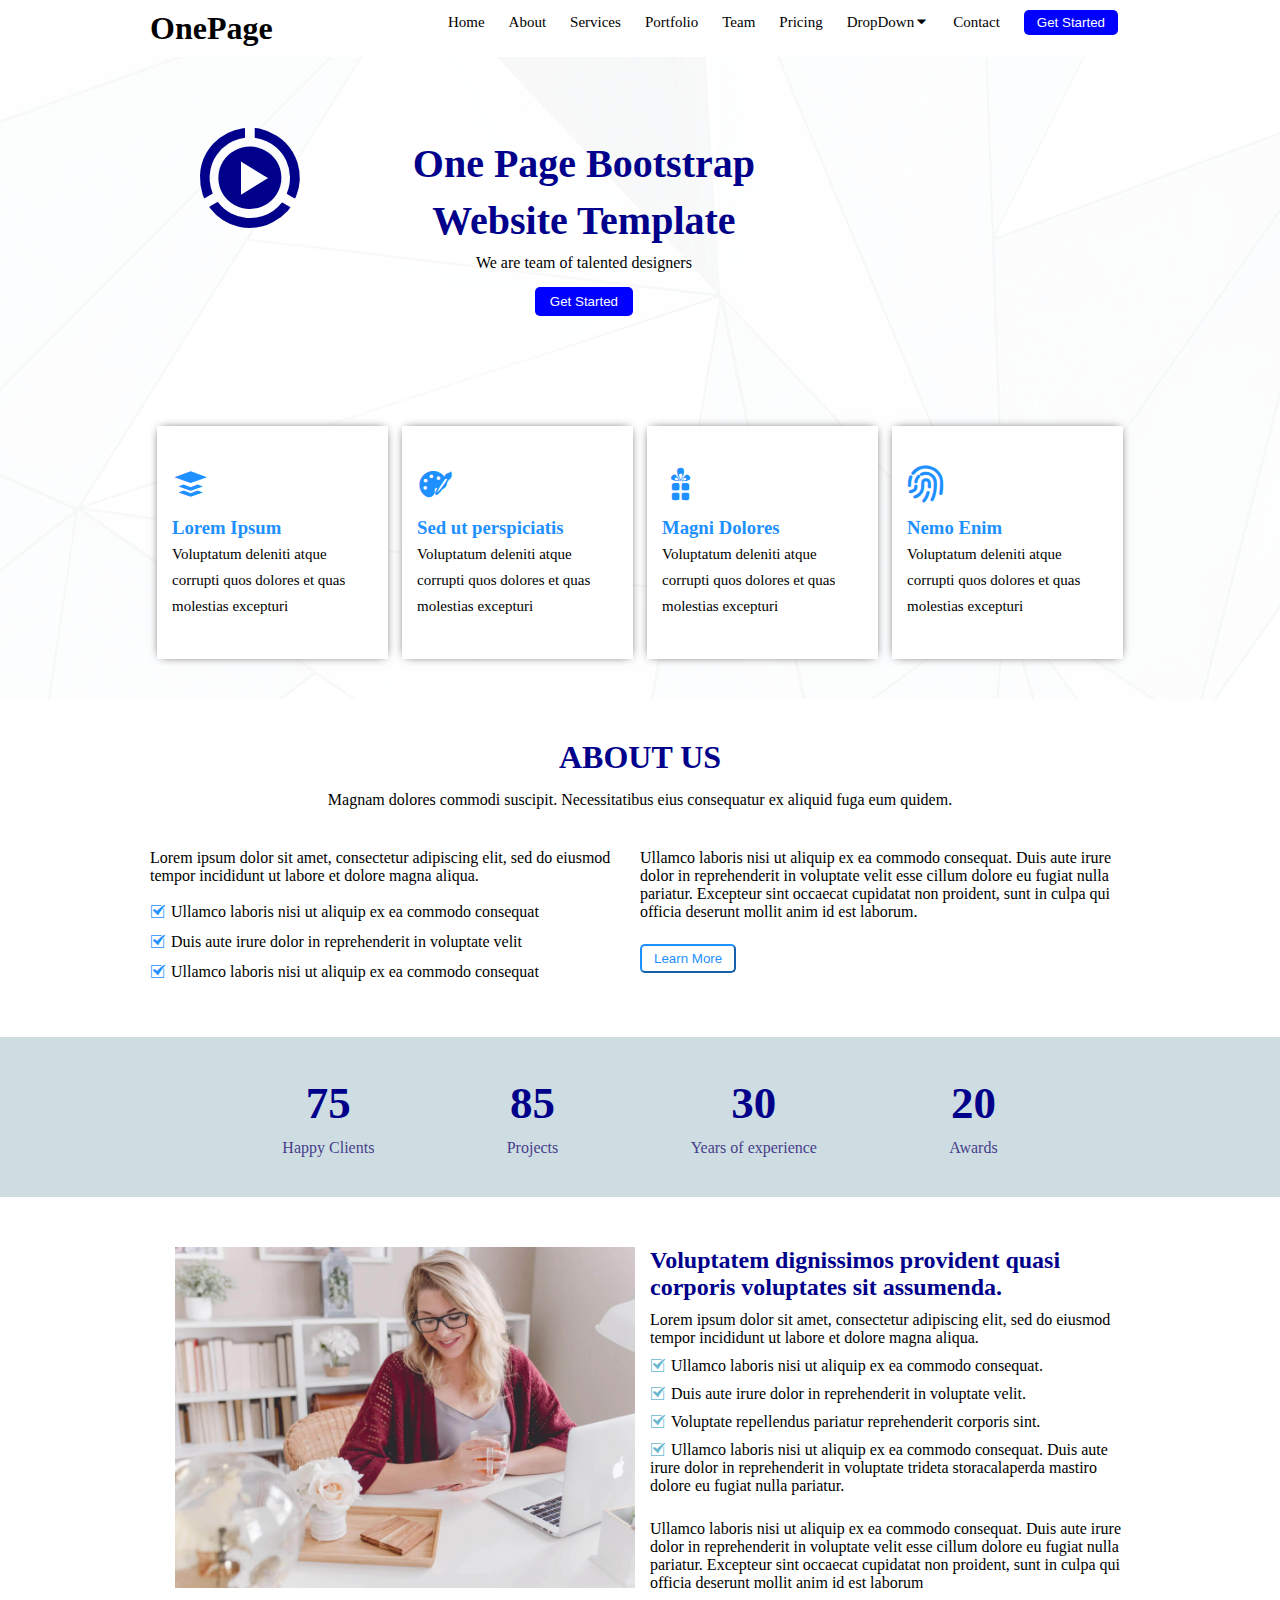
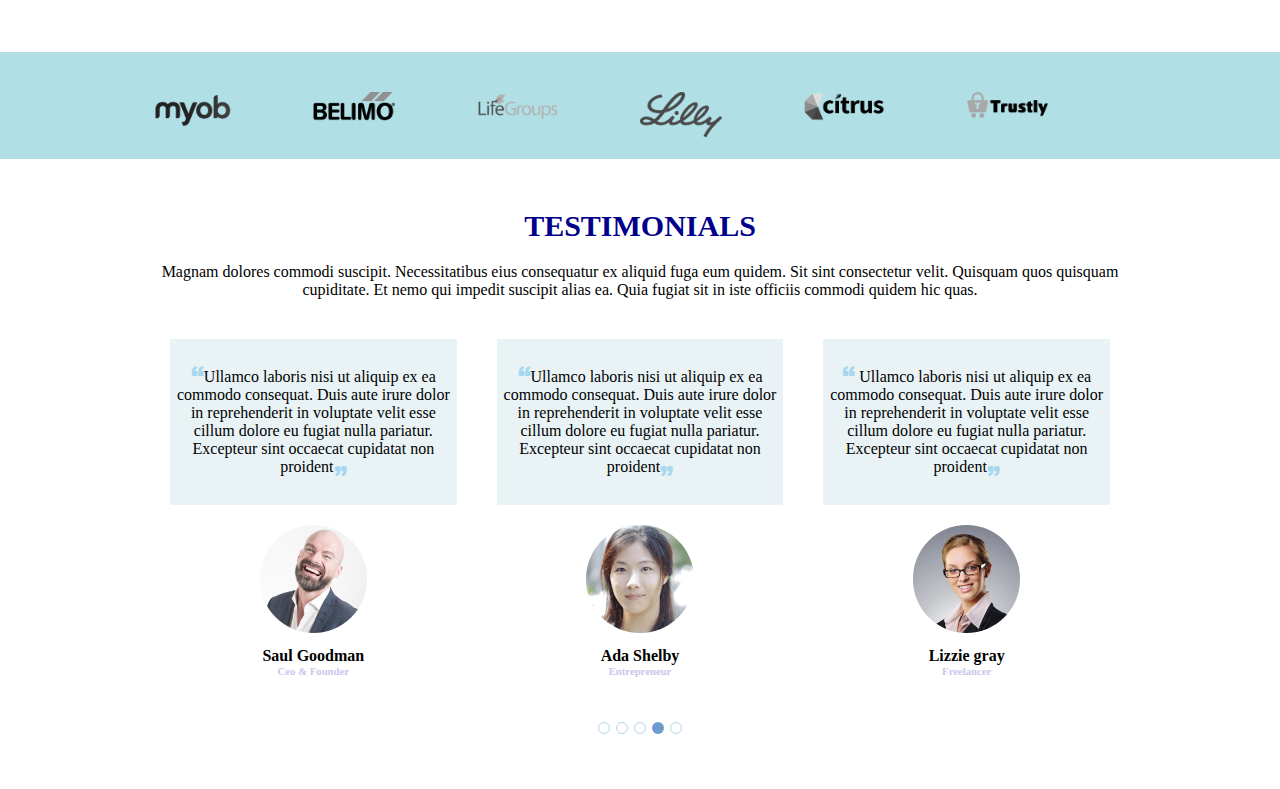
==== full-page-task/index.html @ f7ac3633 "task" ====
<!DOCTYPE html>
<html lang="en">

<head>
    <meta charset="UTF-8">
    <meta http-equiv="X-UA-Compatible" content="IE=edge">
    <meta name="viewport" content="width=device-width, initial-scale=1.0">
    <title>Document</title>
    <link rel="stylesheet" href="css/index.css">
    <link rel="stylesheet" href="icofont.min.css">
</head>

<body>
    <section class="header">
        <div class="container">
            <div class="head">
                <div class="logo">
                    <h1>OnePage</h1>
                </div>
                <div class="navi">
                    <ul>
                        <li>Home</li>
                        <li>About</li>
                        <li>Services</li>
                        <li>Portfolio</li>
                        <li>Team</li>
                        <li>Pricing</li>
                        <li>DropDown<i class="icofont-caret-down"></i></li>
                        <li>Contact</li>
                        <li><button class="btn1">Get Started</button></li>
                    </ul>
                </div>
            </div>
        </div>
    </section>
    <section class="banner">
        <div class="bnrblur"></div>
        <div class="container">
            
            <div class="bnr1">
                <div class="icon1">
                    <i class="icofont-play-alt-3"></i>
                </div>
                <div class="bcontent">
                    <h1>One Page Bootstrap</h1>
                    <h1>Website Template</h1>
                    <p>We are team of talented designers</p>
                    <button class="btn2">Get Started</button>
                </div>
            </div>
            <div class="blist">
                <div class="blist1">
                    <i class="icofont-layers"></i>
                    <h3>Lorem Ipsum</h3>
                    <p>Voluptatum deleniti atque corrupti quos dolores et quas molestias excepturi</p>
                </div>
                <div class="blist1">
                    <i class="icofont-paint"></i>
                    <h3>Sed ut perspiciatis</h3>
                    <p>Voluptatum deleniti atque corrupti quos dolores et quas molestias excepturi</p>
                </div>
                <div class="blist1">
                    <i class="icofont-gift-box"></i>
                    <h3>Magni Dolores</h3>
                    <p>Voluptatum deleniti atque corrupti quos dolores et quas molestias excepturi</p>
                </div>
                <div class="blist1">
                    <i class="icofont-finger-print"></i>
                    <h3>Nemo Enim</h3>
                    <p>Voluptatum deleniti atque corrupti quos dolores et quas molestias excepturi</p>
                </div>
            </div> 
        </div>
    </section>
    <section class="about">
        <div class="container">
            <div class="ahead">
                <h1>ABOUT US</h1>
                <p>Magnam dolores commodi suscipit. Necessitatibus eius consequatur ex aliquid fuga eum quidem.</p>
            </div>
            <div class="about-content">
                <div class="about-content1">
                    <p>Lorem ipsum dolor sit amet, consectetur adipiscing elit, sed do eiusmod tempor incididunt ut labore et dolore magna aliqua.</p>
                    <div class="apara2">
                    <p><i class="icofont-tick-boxed"></i>Ullamco laboris nisi ut aliquip ex ea commodo consequat</p>
                    <p><i class="icofont-tick-boxed"></i>Duis aute irure dolor in reprehenderit in voluptate velit</p>
                    <p><i class="icofont-tick-boxed"></i>Ullamco laboris nisi ut aliquip ex ea commodo consequat</p>
                </div>
                </div>
                <div class="about-content2">
                    <p>Ullamco laboris nisi ut aliquip ex ea commodo consequat. Duis aute irure dolor in reprehenderit in voluptate velit esse cillum dolore eu fugiat nulla pariatur. Excepteur sint occaecat cupidatat non proident, sunt in culpa qui officia deserunt mollit anim id est laborum.</p>
                    <button class="aboutbtn">Learn More</button>
                </div>
            </div>
        </div>
    </section>
    <section class="achivements">
        <div class="container">
            <div class="achiveflex">
                <div>
                    <h1>75</h1>
                    <p>Happy Clients</p>
                </div>
                <div>
                    <h1>85</h1>
                    <p>Projects</p>
                </div>
                <div>
                    <h1>30</h1>
                    <p>Years of experience</p>
                </div>
                <div>
                    <h1>20</h1>
                    <p>Awards</p>
                </div>
            </div>
        </div>
    </section>
    <section class="review">
        <div class="container">
            <div class="reviewflex">
                <div class="reviewimg">
                   <div class="reimg">
                         <img src="image/about-video.jpg" alt="">
                     </div> 
                </div>
                <div class="reviewcontent">
                    <h2> Voluptatem dignissimos provident quasi corporis voluptates sit assumenda.</h2>
                    <p>Lorem ipsum dolor sit amet, consectetur adipiscing elit, sed do eiusmod tempor incididunt ut labore et dolore magna aliqua.</p>
                    <p><i class="icofont-tick-boxed"></i>Ullamco laboris nisi ut aliquip ex ea commodo consequat.</p>
                    <p><i class="icofont-tick-boxed"></i>Duis aute irure dolor in reprehenderit in voluptate velit.</p>
                    <p><i class="icofont-tick-boxed"></i>Voluptate repellendus pariatur reprehenderit corporis sint.</p>
                    <p><i class="icofont-tick-boxed"></i>Ullamco laboris nisi ut aliquip ex ea commodo consequat. Duis aute irure dolor in reprehenderit in voluptate trideta storacalaperda mastiro dolore eu fugiat nulla pariatur.</p>
                    <p class="rp">Ullamco laboris nisi ut aliquip ex ea commodo consequat. Duis aute irure dolor in reprehenderit in voluptate velit esse cillum dolore eu fugiat nulla pariatur. Excepteur sint occaecat cupidatat non proident, sunt in culpa qui officia deserunt mollit anim id est laborum</p>
                </div>
            </div>
        </div>
    </section>
    <section class="brand">
        <div class="container">
            <div class="brandflex">
                <div class="clint1"> 
                    <img src="../full-page-task/clients/client-1.png" alt="">
                </div>
                <div class="clint1"> 
                    <img src="../full-page-task/clients/client-2.png" alt="">
                </div>
                <div class="clint1"> 
                    <img src="../full-page-task/clients/client-3.png" alt="">
                </div>
                <div class="clint1"> 
                    <img src="../full-page-task/clients/client-4.png" alt="">
                </div>
                <div class="clint1"> 
                    <img src="../full-page-task/clients/client-5.png" alt="">
                </div>
                <div class="clint1"> 
                    <img src="../full-page-task/clients/client-6.png" alt="">
                </div>
            </div>
        </div>
    </section>
    <section class="testimonials">
        <div class="container">
            <div class="testhead">
                <h1>TESTIMONIALS</h1>
                <p>Magnam dolores commodi suscipit. Necessitatibus eius consequatur ex aliquid fuga eum quidem. Sit sint consectetur velit. Quisquam quos quisquam cupiditate. Et nemo qui impedit suscipit alias ea. Quia fugiat sit in iste officiis commodi quidem hic quas.</p>
            </div>
            <div class="testflex">
                <div class="tlist1">
                    <p> <sup> <i class="icofont-quote-left"></i></sup>Ullamco laboris nisi ut aliquip ex ea commodo consequat. Duis aute irure dolor in reprehenderit in voluptate velit esse cillum dolore eu fugiat nulla pariatur. Excepteur sint occaecat cupidatat non proident<sub><i class="icofont-quote-right"></i></sub></p>
                    <img src="../full-page-task/testimonals/testimonials-1.jpg" alt="">
                    <h4>Saul Goodman</h4>
                    <h6>Ceo & Founder</h6>
                </div>
                <div class="tlist1">
                    <p><sup><i class="icofont-quote-left"></i></sup>Ullamco laboris nisi ut aliquip ex ea commodo consequat. Duis aute irure dolor in reprehenderit in voluptate velit esse cillum dolore eu fugiat nulla pariatur. Excepteur sint occaecat cupidatat non proident<sub><i class="icofont-quote-right"></i></sub></p>
                    <img src="../full-page-task/testimonals/testimonials-2.jpg" alt="">
                    <h4>Ada Shelby</h4>
                    <h6>Entrepreneur</h6>
                    <div class="cflex">
                        <div class="circle"></div>
                        <div class="circle"></div>
                        <div class="circle"></div>
                        <div class="circle1"></div>
                        <div class="circle"></div>
                    </div>
                </div>
                <div class="tlist1">
                    <p><sup><i class="icofont-quote-left"></i></sup> Ullamco laboris nisi ut aliquip ex ea commodo consequat. Duis aute irure dolor in reprehenderit in voluptate velit esse cillum dolore eu fugiat nulla pariatur. Excepteur sint occaecat cupidatat non proident<sub><i class="icofont-quote-right"></i></sub></p>
                    <img src="../full-page-task/testimonals/testimonials-3.jpg" alt="">
                    <h4>Lizzie gray</h4>
                    <h6>Freelancer</h6>
                </div>

            </div>
        </div>
    </section>
</body>

</html>
---- full-page-task/css/index.css ----
* {
    margin: 0px;
    padding: 0px;
    box-sizing: border-box;
}

.container {
    width: auto;
    height: auto;
    margin-left: 150px;
    margin-right: 150px;
}

.head {
    display: flex;
    justify-content: space-between;
}

.logo {
    padding: 10px 0px;
}

.navi ul {
    display: flex;
    display: flex;
    list-style: none;
    align-items: center;
    font-size: 15px;
}

.navi ul li {
    padding: 10px 12px 10px 12px;
}

.btn1 {
    background-color: blue;
    color: #fff;
    border: 0;
    border-radius: 5px;
    padding: 5px 13px 5px 13px;
}

.banner {
    background-image: url(../image/hero-bg.jpg);
    position: relative;
    z-index: 1;
}
.bnrblur{
    position: absolute;
    width: 100%;
    height: 642px;
    background-color: #fff;
    content: "";
    z-index: -1;
    opacity: 0.8;
}

.bnr1 {
    display: flex;
    
    justify-content: space-between;
}

.icon1 {
    font-size: 100px;
    color: darkblue;
    padding: 65px 0px 0px 50px;
}

.blist {
    display: flex;
    justify-content: space-evenly;
}

.bcontent {
    text-align: center;
    
    margin: 83px 375px 35px 0px;
}

.bcontent h1 {
    font-size: 40px;
    color: darkblue;
    margin-bottom: 10px;
}

.btn2 {
    background-color: blue;
    color: #fff;
    border: 0;
    border-radius: 5px;
    padding: 7px 15px 7px 15px;
    margin-top: 15px;
}
.blist1{
    background-color:#fff;
    background-color: #fff;
    padding: 40px 35px 40px 15px;
    margin: 75px 7px 40px 7px;
    line-height: 26px;
    box-shadow: 0px 0px 10px -4px;
}

.blist1 i{
    font-size: 37px;
    color: dodgerblue;
}
.blist1 h3{
    margin-top: 10px;
    color: dodgerblue;
}
.blist1 p{
    font-size: 15px;
}
.ahead{
    text-align: center;
}
.ahead h1{
    color: darkblue;
    margin: 40px 0px 15px 0px;
}
.about-content{
    margin: 40px 0px 50px 0px;
    display: flex;
    justify-content: space-between;
}
.about-content1{
    width: 50%;
}
.about-content1 i{
    color: dodgerblue;
    padding-right: 5px;
}
.apara2{
    line-height: 30px;
    margin-top: 12px;
}
.about-content2{
    width: 50%;
}
.aboutbtn{
    border-radius: 5px;
    background: #fff;
    border-color: dodgerblue;
    padding: 5px 12px;
    margin-top: 23px;
    color: dodgerblue;
}
.achivements{
    background-color: rgb(205, 221, 226);
    padding: 40px 0px;
    text-align: center;
}
.achivements h1{
    font-size: 45px;
    margin-bottom: 10px;
    color: darkblue;
}
.achivements p{
    color: darkslateblue;
}
.achiveflex{
    display: flex;
    justify-content: space-evenly;
}
.review{
    width: 100%;
    height: 100%;
    box-sizing: border-box;
}
.reviewflex{
    width: 100%;
    height: auto;
    display: flex;
    margin-top: 50px;
    margin-bottom: 50px;
    box-sizing: border-box;
    justify-content: space-between;
}
.reviewimg{
    width: 50%;
    height: auto;
    padding: 0px 5px 0px 25px;
    box-sizing: border-box;
}

.reimg img{
    width: 100%;
    height: auto;
}
.reviewcontent{
    width: 50%;
    padding-left: 10px;
}
.reviewcontent h2{
    margin-bottom: 10px;
    color: darkblue;
}
.reviewcontent p{
    margin-bottom: 10px;
}
.reviewcontent i{
    padding-right: 5px;
    color: rgb(107, 183, 208);
}
.rp{
margin-top: 25px; 
}
.brand{
    background-color: powderblue;
    padding: 40px 0px 18px 0px;
}
.brandflex{
    display: flex;
    justify-content: space-between;
}
.clint1 img{
    width: 50%;
    height: auto;
    filter:grayscale(1);
}
.testhead {
    text-align: center;
}
.testhead h1{
    color: darkblue;
    margin: 50px 0px 20px 0px;
    font-size: 30px;
}
.testflex{
    display: flex;
    justify-content: space-between;
}
.tlist1{
    width: 33%;
    margin: 10px;
    text-align: center;
}
.tlist1 p{
    background-color: rgb(233, 243, 246);
    padding: 25px 5px;
    margin: 30px 10px 10px 10px;
}
.tlist1 img{
    width: 35%;
    border-radius: 50%;
    margin: 10px 85px;
}
.tlist1 i{
    color: rgb(166, 215, 239);
}
.tlist1 h6{
    color: rgb(200, 200, 236);
}
.cflex{
    display: flex;
    justify-content: center;
}
.circle{
    width: 12px;
    height: 12px;
    border-radius: 50%;
    border: solid 1px lightblue;
    margin: 45px 3px;
}
.circle1{
    width: 12px;
    height: 12px;
    border-radius: 50%;
    /* border: solid 1px lightblue; */
    background-color: rgb(111, 154, 204);
    margin: 45px 3px;
}
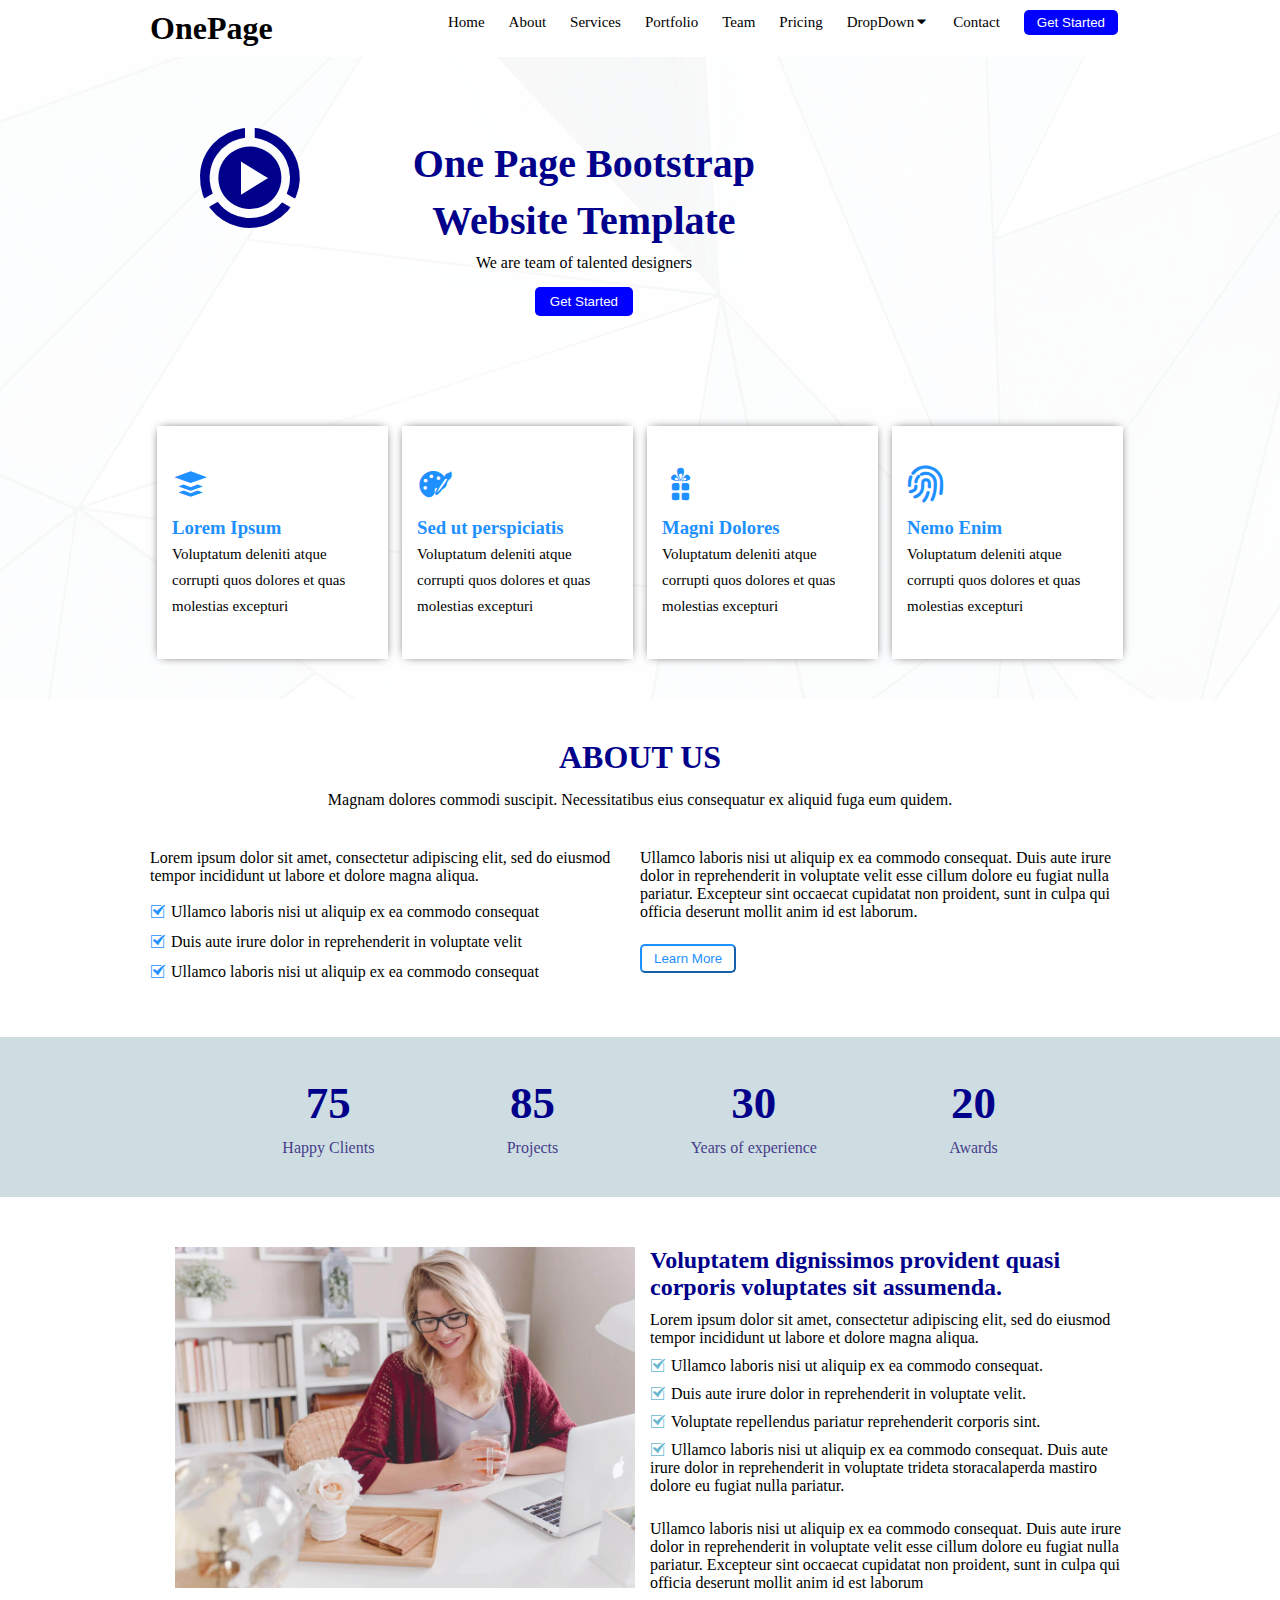
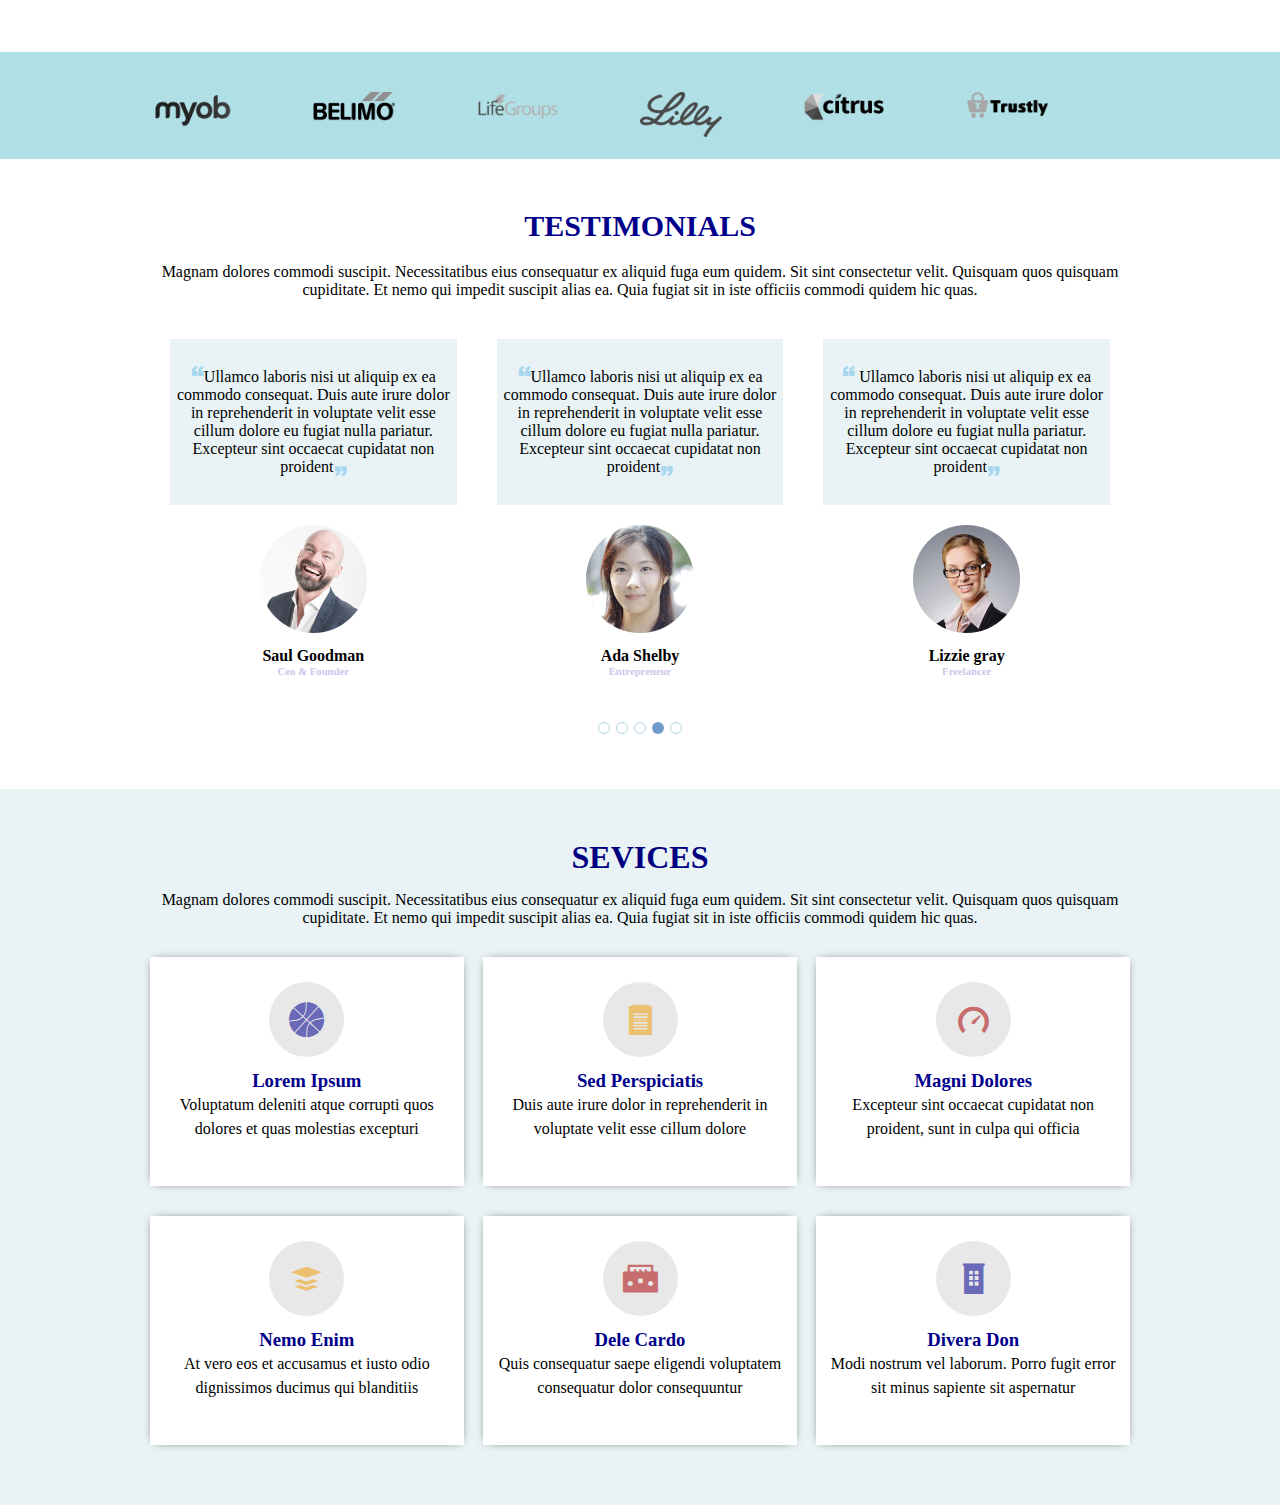
==== commit 44ffaf25: "task" ====
--- a/full-page-task/index.html
+++ b/full-page-task/index.html
@@ -196,6 +196,48 @@
             </div>
         </div>
     </section>
+    <section class="services">
+        <div class="container">
+            <div class="servicehead">
+                <h1>SEVICES</h1>
+                <p>Magnam dolores commodi suscipit. Necessitatibus eius consequatur ex aliquid fuga eum quidem. Sit sint consectetur velit. Quisquam quos quisquam cupiditate. Et nemo qui impedit suscipit alias ea. Quia fugiat sit in iste officiis commodi quidem hic quas.</p>
+            </div>
+            <div class="serflex">
+                <div class="serlist-1">
+                    <i class="icofont-basketball"></i>
+                    <h3>Lorem Ipsum</h3>
+                    <p>Voluptatum deleniti atque corrupti quos dolores et quas molestias excepturi</p>
+                </div>
+                <div class="serlist-1">
+                    <i class="icofont-notepad"></i>
+                    <h3>Sed Perspiciatis</h3>
+                    <p>Duis aute irure dolor in reprehenderit in voluptate velit esse cillum dolore</p>
+                </div>
+                <div class="serlist-1">
+                    <i class="icofont-speed-meter"></i>
+                    <h3>Magni Dolores</h3>
+                    <p>Excepteur sint occaecat cupidatat non proident, sunt in culpa qui officia</p>
+                </div>
+            </div>
+            <div class="serflex">
+                <div class="serlist-1">
+                    <i class="icofont-layers"></i>
+                    <h3>Nemo Enim</h3>
+                    <p>At vero eos et accusamus et iusto odio dignissimos ducimus qui blanditiis</p>
+                </div>
+                <div class="serlist-1">
+                    <i class="icofont-cassette-player"></i>
+                    <h3>Dele Cardo</h3>
+                    <p>Quis consequatur saepe eligendi voluptatem consequatur dolor consequuntur</p>
+                </div>
+                <div class="serlist-1">
+                    <i class="icofont-building"></i>
+                    <h3>Divera Don</h3>
+                    <p>Modi nostrum vel laborum. Porro fugit error sit minus sapiente sit aspernatur</p>
+                </div>
+            </div>
+        </div>
+    </section>
 </body>
 
 </html>--- a/full-page-task/css/index.css
+++ b/full-page-task/css/index.css
@@ -270,4 +270,56 @@
     /* border: solid 1px lightblue; */
     background-color: rgb(111, 154, 204);
     margin: 45px 3px;
+}
+.services{
+    background-color: rgb(233, 243, 246);
+    padding-bottom: 60px;
+}
+.servicehead{
+    text-align: center;
+    padding-top: 50px;
+}
+.servicehead h1{
+    margin-bottom: 15px;
+    color: navy;
+}
+.serflex{
+    display: flex;
+    justify-content: space-between;
+}
+.serlist-1{
+    width: 32%;
+    padding: 45px 10px 45px 10px;
+    background-color: #fff;
+    text-align: center;
+    line-height: 24px;
+    margin-top: 30px;
+    box-shadow: 0px 0px 10px -5px;
+
+}
+.serlist-1 i{
+    font-size: 35px;
+    padding: 20px;
+    background-color: rgb(232, 232, 232);
+    /* margin-bottom: 13px; */
+    border-radius: 50%;
+}
+.serlist-1 h3{
+    padding: 30px 0px 0px 0px;
+    color: darkblue;
+}
+.icofont-basketball ,.icofont-building{
+    color: rgb(105, 105, 184);
+}
+.icofont-notepad{
+    color: rgb(236, 192, 111);
+}
+.icofont-speed-meter{
+    color: rgb(200, 109, 109);
+}
+.icofont-layers{
+    color: rgb(236, 192, 111);
+}
+.icofont-cassette-player{
+    color: rgb(200, 109, 109);
 }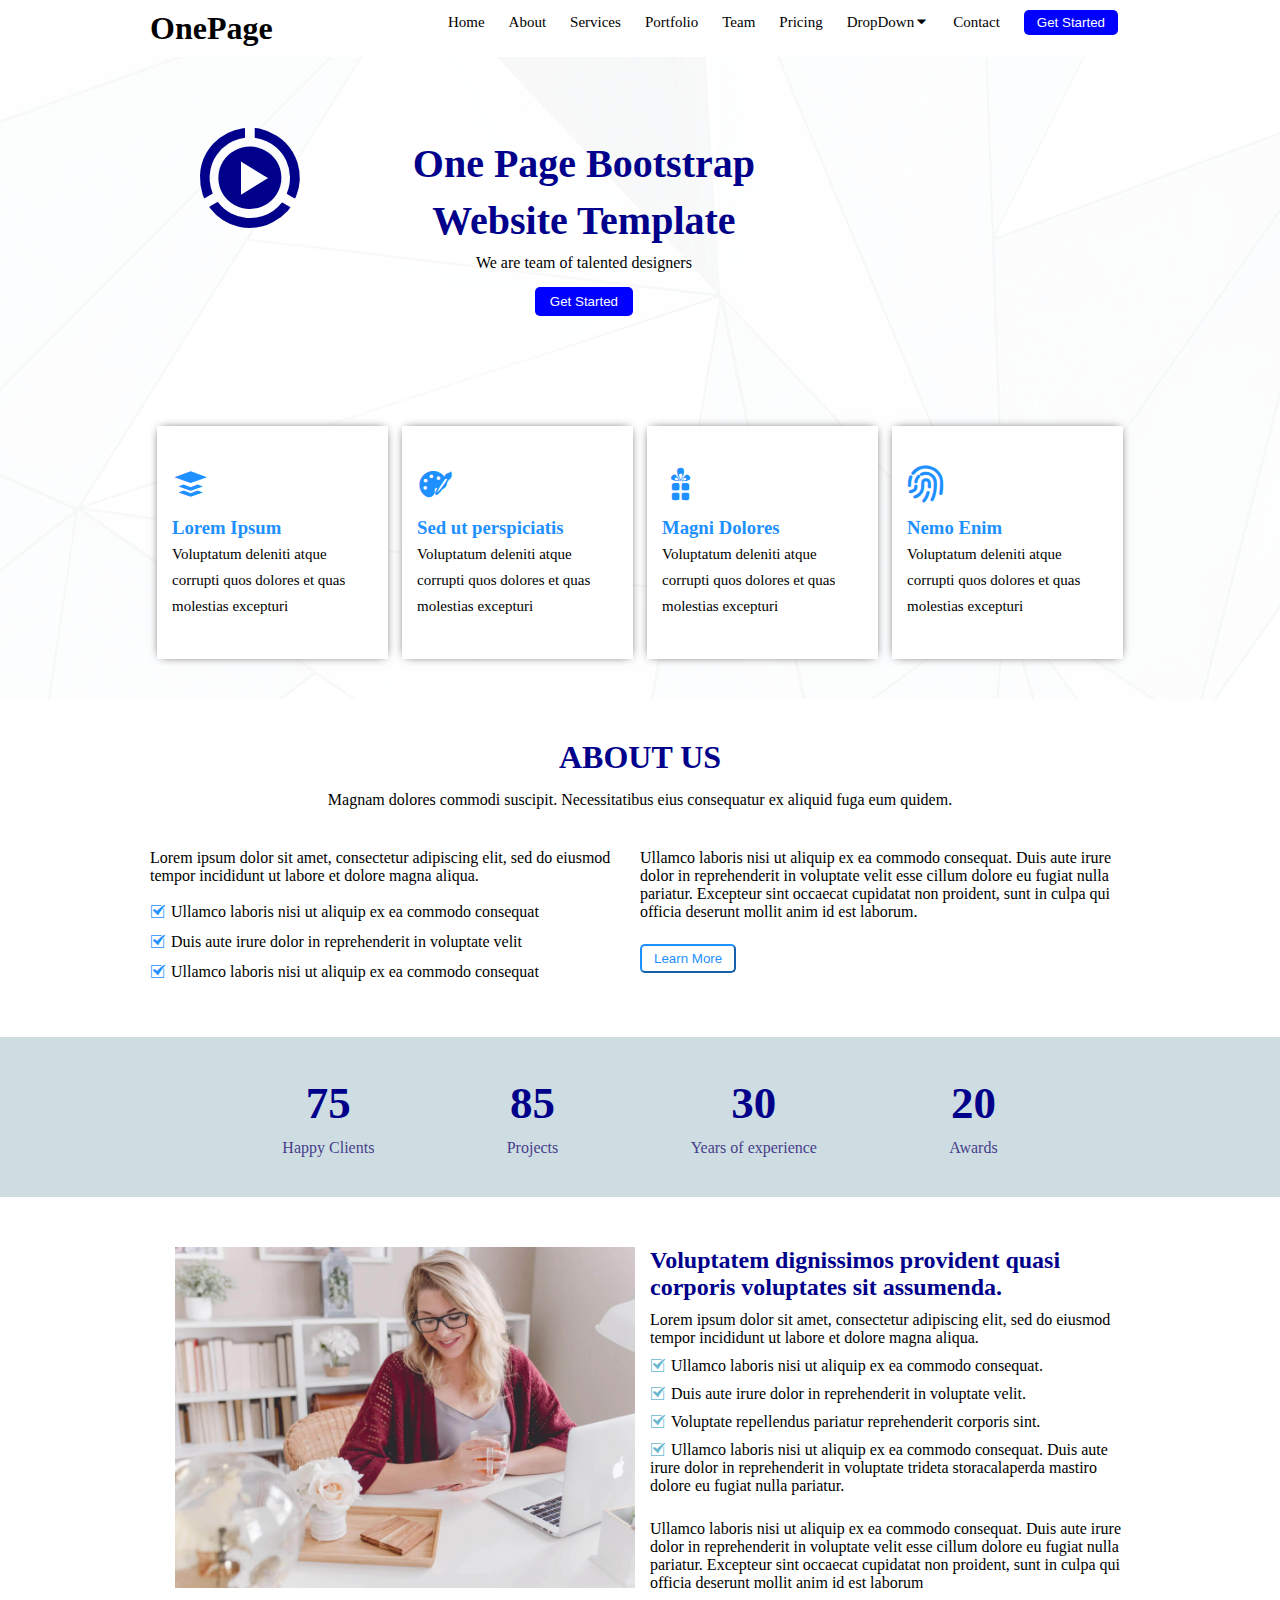
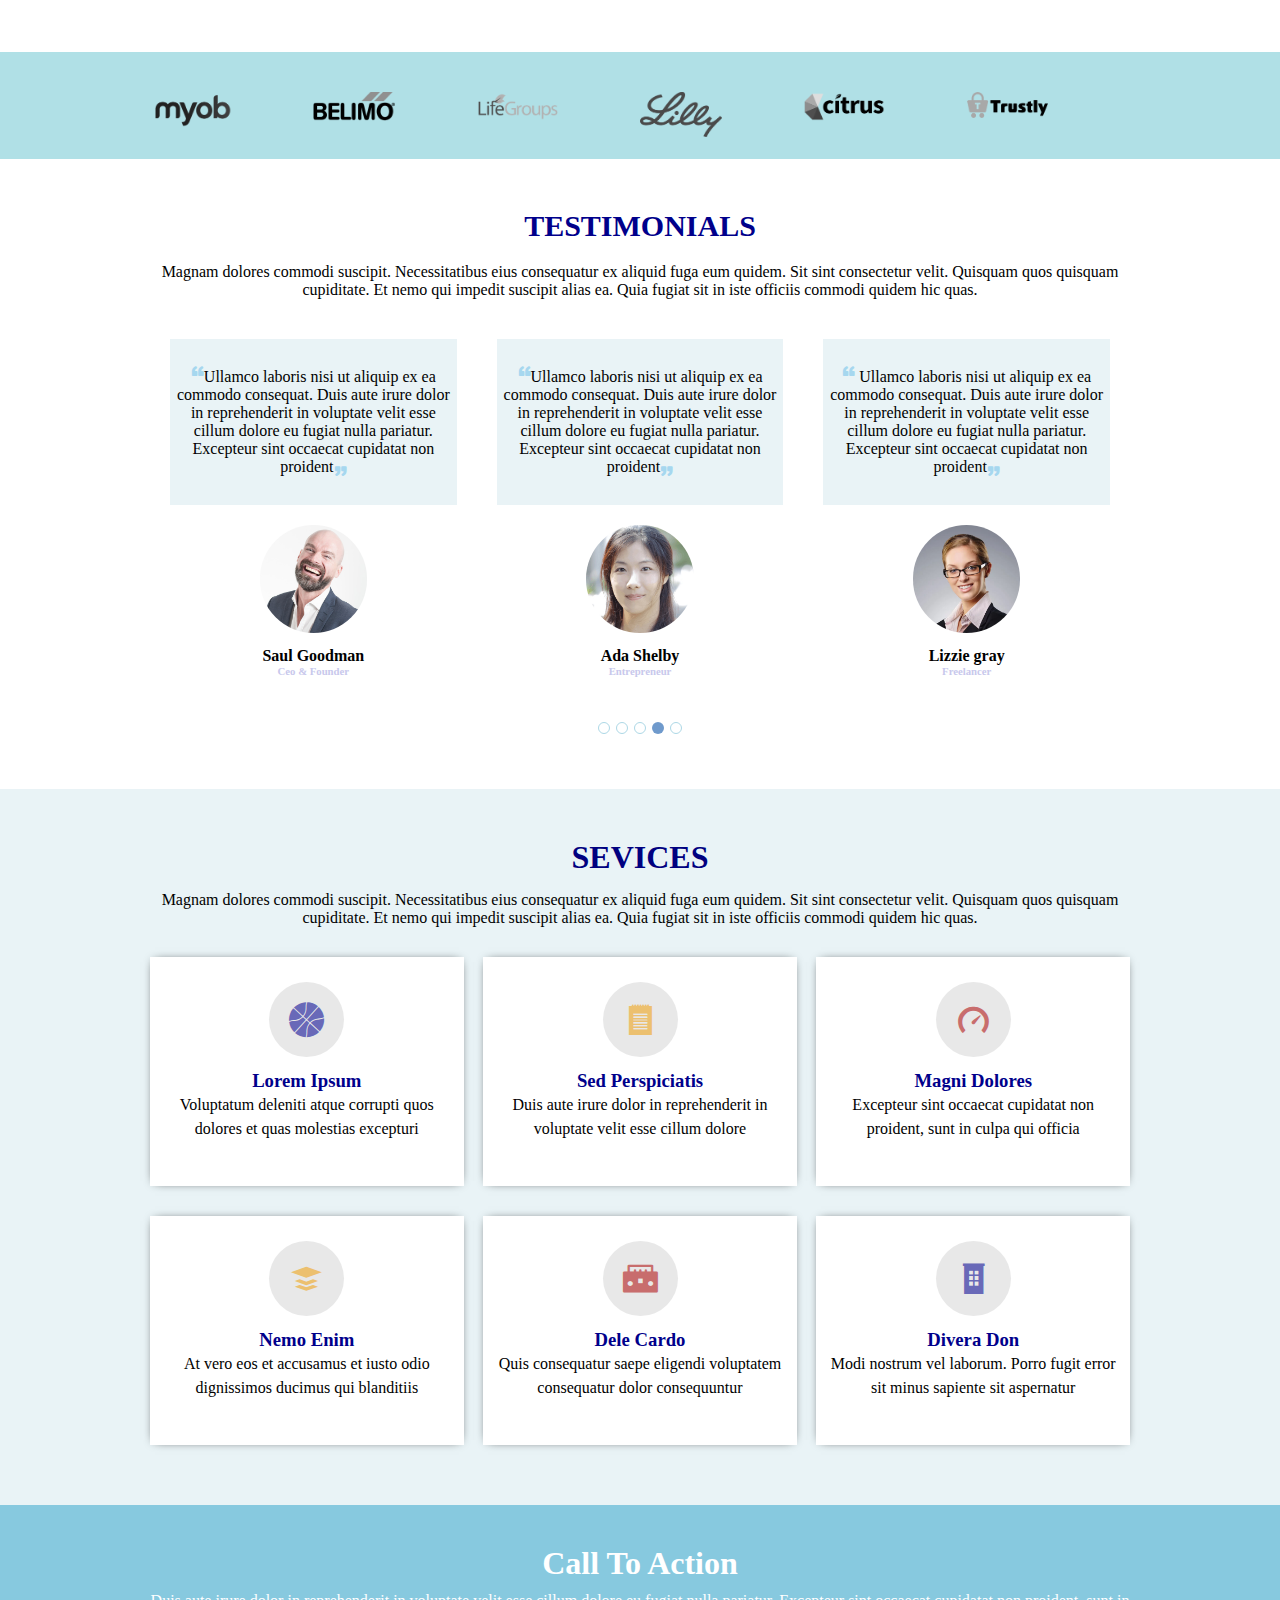
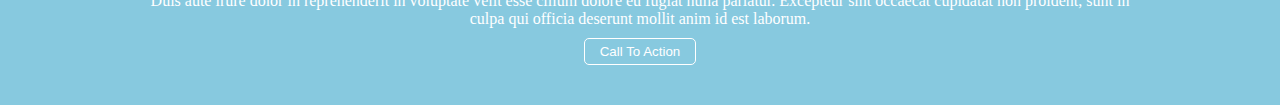
==== commit b9977ef1: "tasks" ====
--- a/full-page-task/index.html
+++ b/full-page-task/index.html
@@ -238,6 +238,15 @@
             </div>
         </div>
     </section>
+    <section class="action">
+        <div class="container">
+            <div class="actioncontent">
+                <h1>Call To Action</h1>
+                <p>Duis aute irure dolor in reprehenderit in voluptate velit esse cillum dolore eu fugiat nulla pariatur. Excepteur sint occaecat cupidatat non proident, sunt in culpa qui officia deserunt mollit anim id est laborum.</p>
+                <button class="cbtn">Call To Action</button>
+            </div>
+        </div>
+    </section>
 </body>
 
 </html>--- a/full-page-task/css/index.css
+++ b/full-page-task/css/index.css
@@ -322,4 +322,24 @@
 }
 .icofont-cassette-player{
     color: rgb(200, 109, 109);
+}
+.action{
+    background-color: rgb(135, 201, 223);
+}
+.actioncontent{
+    text-align: center;
+    padding: 40px 0px;
+    /* background-color: black; */
+    color: #fff;
+}
+.actioncontent h1{
+    padding-bottom: 10px;
+}
+.cbtn{
+    background-color: rgb(135, 201, 223);
+    border: solid 1px #fff;
+    border-radius: 5px;
+    padding: 5px 15px;
+    color: #fff;
+    margin-top: 10px;
 }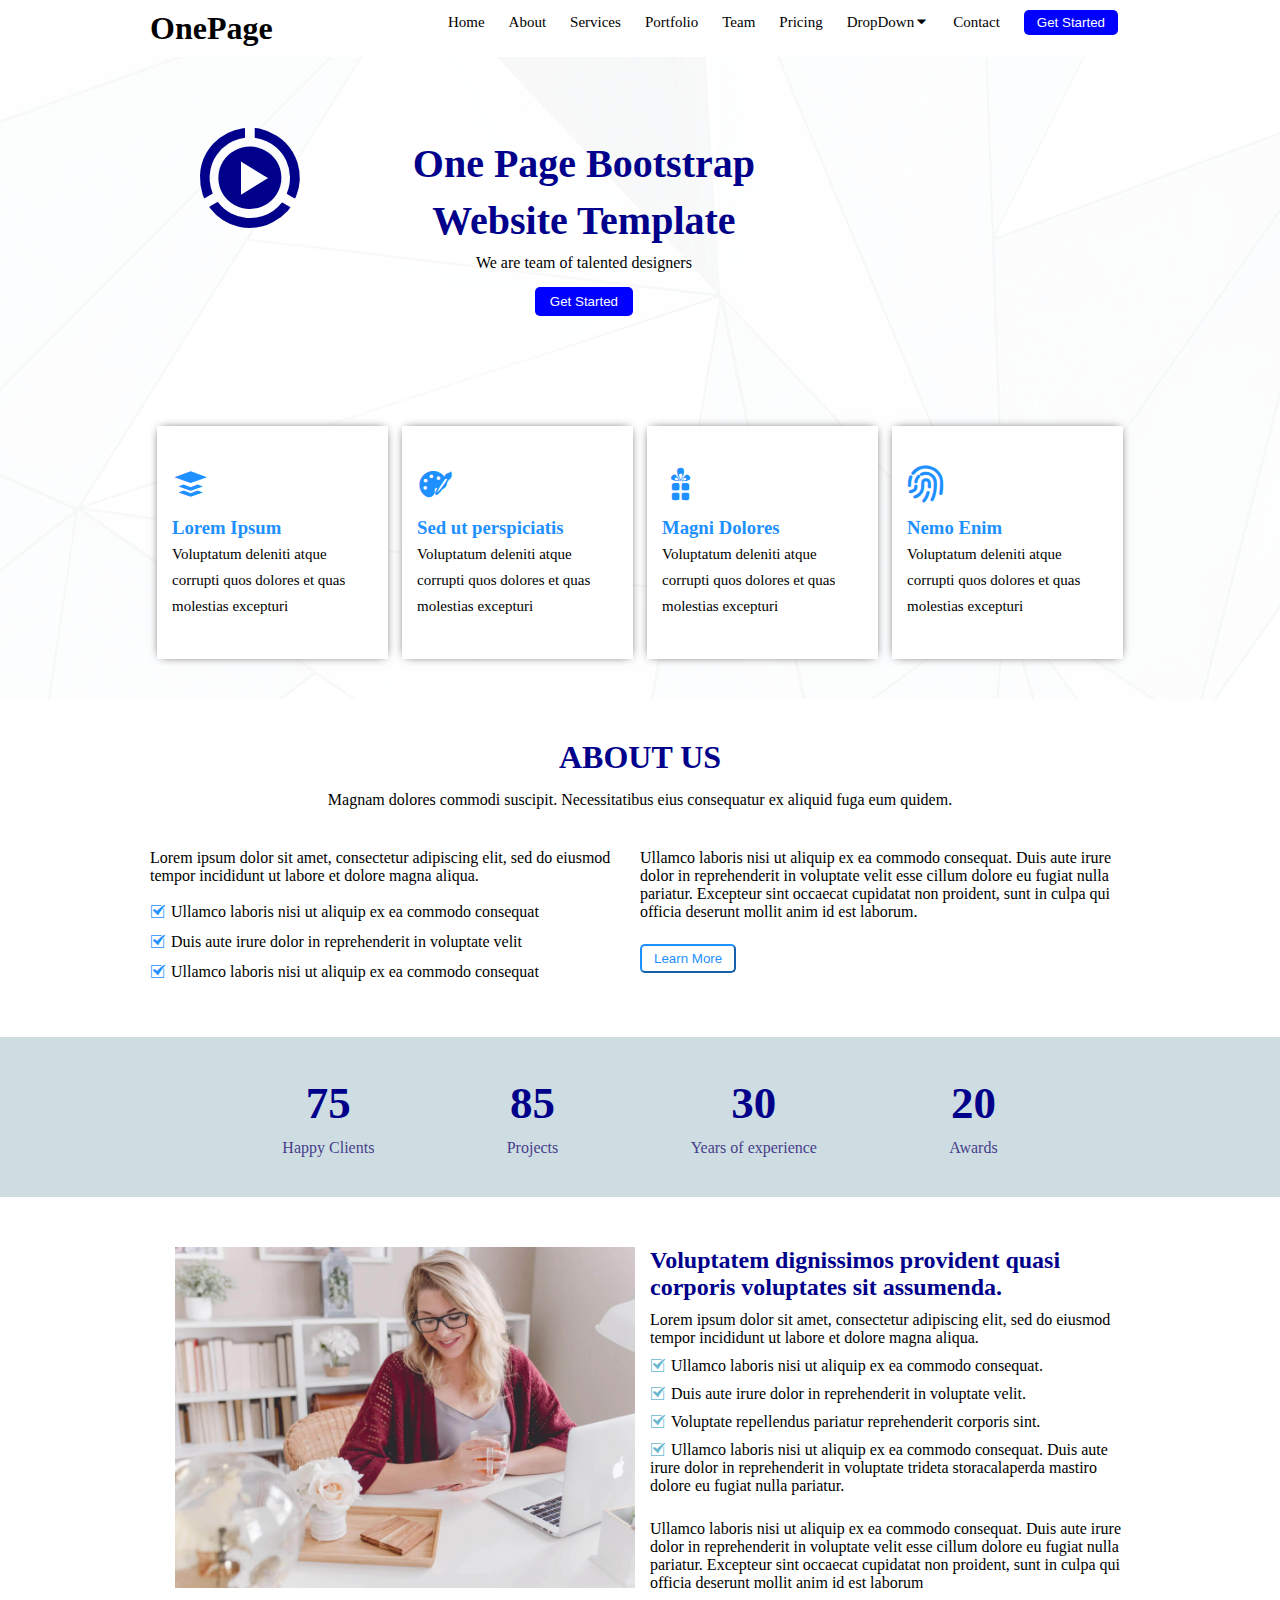
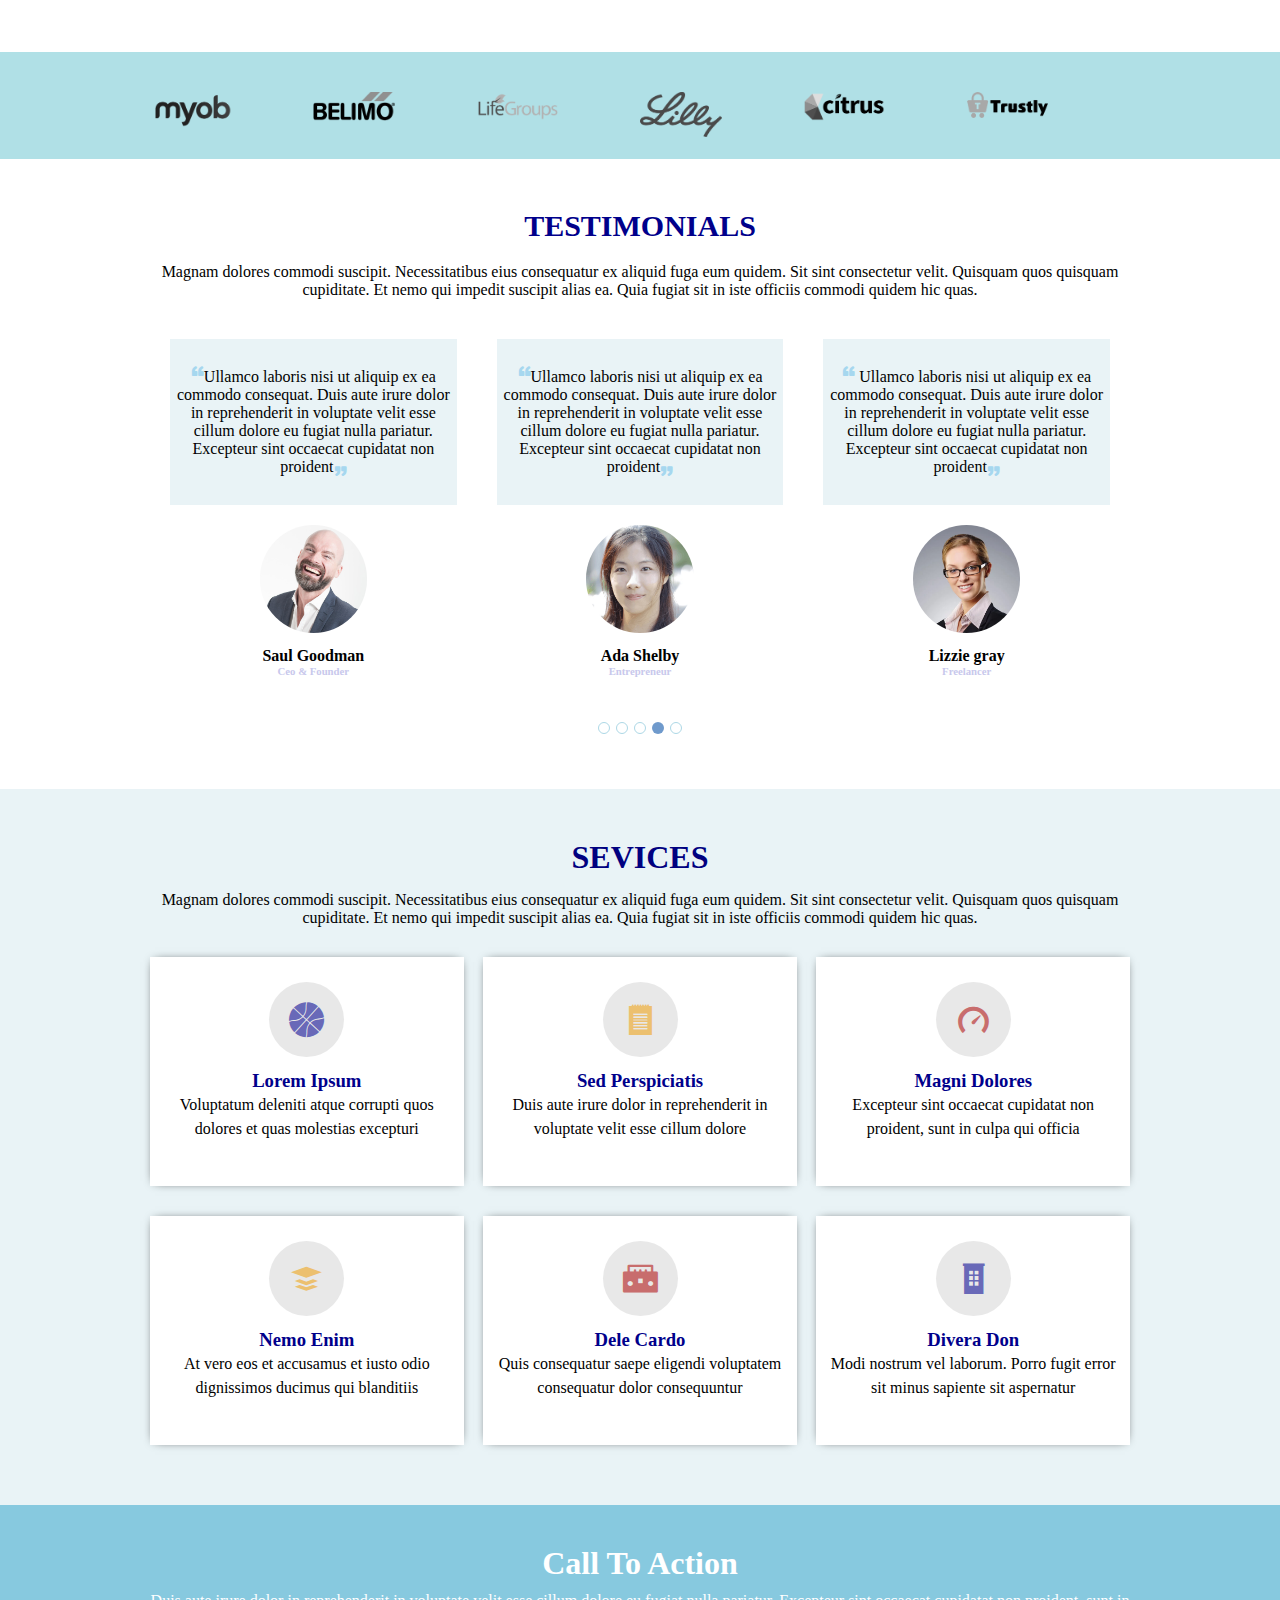
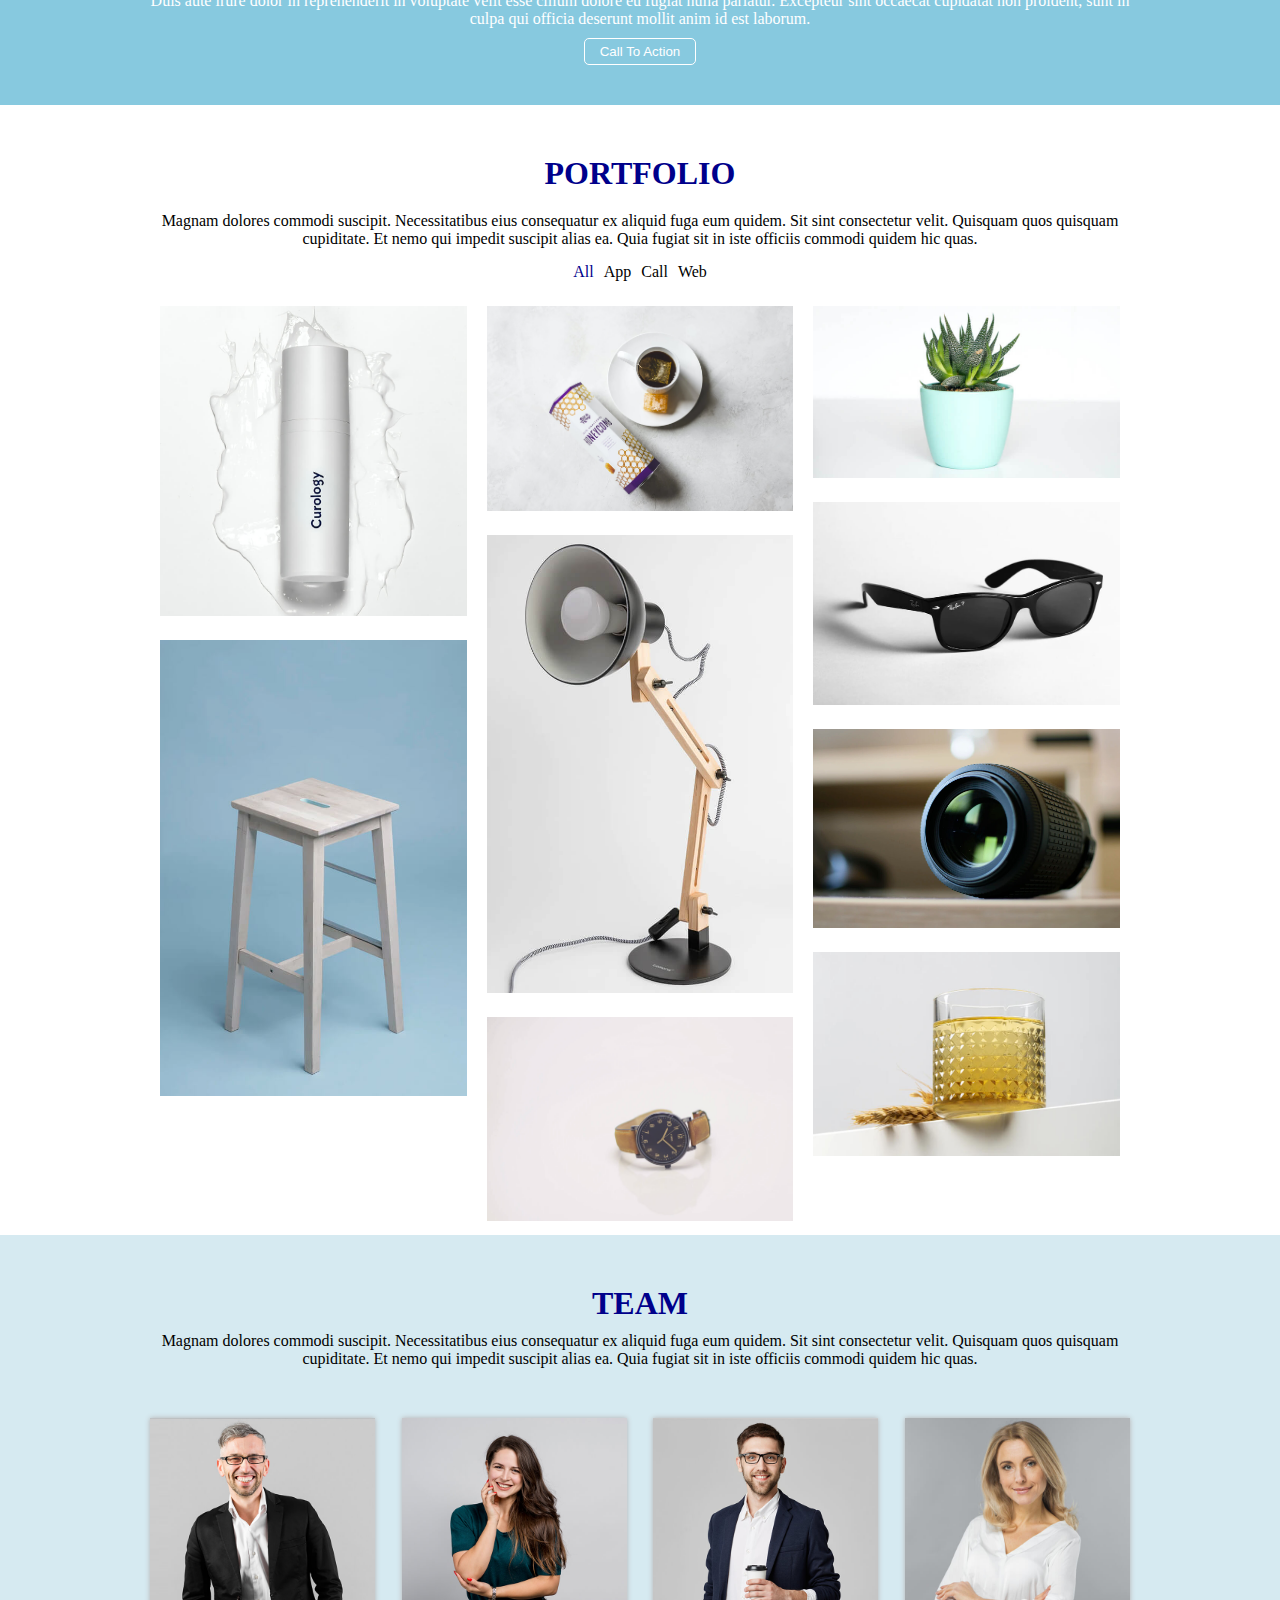
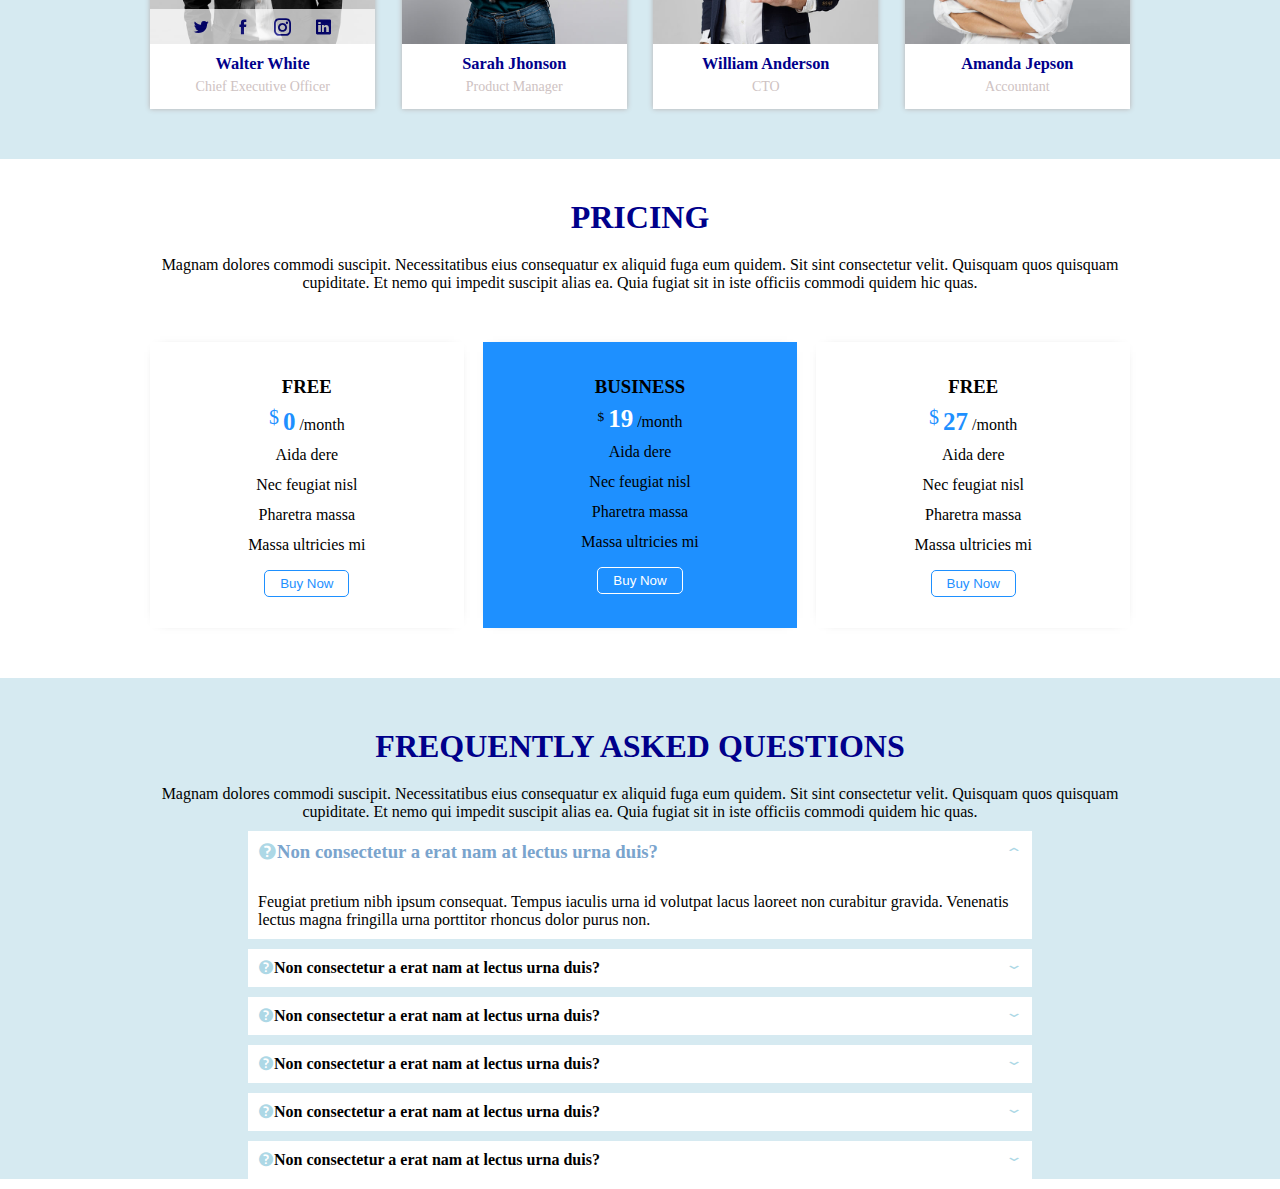
==== commit f7d5110b: "task" ====
--- a/full-page-task/index.html
+++ b/full-page-task/index.html
@@ -36,7 +36,7 @@
     <section class="banner">
         <div class="bnrblur"></div>
         <div class="container">
-            
+
             <div class="bnr1">
                 <div class="icon1">
                     <i class="icofont-play-alt-3"></i>
@@ -69,7 +69,7 @@
                     <h3>Nemo Enim</h3>
                     <p>Voluptatum deleniti atque corrupti quos dolores et quas molestias excepturi</p>
                 </div>
-            </div> 
+            </div>
         </div>
     </section>
     <section class="about">
@@ -80,15 +80,19 @@
             </div>
             <div class="about-content">
                 <div class="about-content1">
-                    <p>Lorem ipsum dolor sit amet, consectetur adipiscing elit, sed do eiusmod tempor incididunt ut labore et dolore magna aliqua.</p>
+                    <p>Lorem ipsum dolor sit amet, consectetur adipiscing elit, sed do eiusmod tempor incididunt ut
+                        labore et dolore magna aliqua.</p>
                     <div class="apara2">
-                    <p><i class="icofont-tick-boxed"></i>Ullamco laboris nisi ut aliquip ex ea commodo consequat</p>
-                    <p><i class="icofont-tick-boxed"></i>Duis aute irure dolor in reprehenderit in voluptate velit</p>
-                    <p><i class="icofont-tick-boxed"></i>Ullamco laboris nisi ut aliquip ex ea commodo consequat</p>
-                </div>
+                        <p><i class="icofont-tick-boxed"></i>Ullamco laboris nisi ut aliquip ex ea commodo consequat</p>
+                        <p><i class="icofont-tick-boxed"></i>Duis aute irure dolor in reprehenderit in voluptate velit
+                        </p>
+                        <p><i class="icofont-tick-boxed"></i>Ullamco laboris nisi ut aliquip ex ea commodo consequat</p>
+                    </div>
                 </div>
                 <div class="about-content2">
-                    <p>Ullamco laboris nisi ut aliquip ex ea commodo consequat. Duis aute irure dolor in reprehenderit in voluptate velit esse cillum dolore eu fugiat nulla pariatur. Excepteur sint occaecat cupidatat non proident, sunt in culpa qui officia deserunt mollit anim id est laborum.</p>
+                    <p>Ullamco laboris nisi ut aliquip ex ea commodo consequat. Duis aute irure dolor in reprehenderit
+                        in voluptate velit esse cillum dolore eu fugiat nulla pariatur. Excepteur sint occaecat
+                        cupidatat non proident, sunt in culpa qui officia deserunt mollit anim id est laborum.</p>
                     <button class="aboutbtn">Learn More</button>
                 </div>
             </div>
@@ -120,18 +124,24 @@
         <div class="container">
             <div class="reviewflex">
                 <div class="reviewimg">
-                   <div class="reimg">
-                         <img src="image/about-video.jpg" alt="">
-                     </div> 
+                    <div class="reimg">
+                        <img src="image/about-video.jpg" alt="">
+                    </div>
                 </div>
                 <div class="reviewcontent">
                     <h2> Voluptatem dignissimos provident quasi corporis voluptates sit assumenda.</h2>
-                    <p>Lorem ipsum dolor sit amet, consectetur adipiscing elit, sed do eiusmod tempor incididunt ut labore et dolore magna aliqua.</p>
+                    <p>Lorem ipsum dolor sit amet, consectetur adipiscing elit, sed do eiusmod tempor incididunt ut
+                        labore et dolore magna aliqua.</p>
                     <p><i class="icofont-tick-boxed"></i>Ullamco laboris nisi ut aliquip ex ea commodo consequat.</p>
                     <p><i class="icofont-tick-boxed"></i>Duis aute irure dolor in reprehenderit in voluptate velit.</p>
                     <p><i class="icofont-tick-boxed"></i>Voluptate repellendus pariatur reprehenderit corporis sint.</p>
-                    <p><i class="icofont-tick-boxed"></i>Ullamco laboris nisi ut aliquip ex ea commodo consequat. Duis aute irure dolor in reprehenderit in voluptate trideta storacalaperda mastiro dolore eu fugiat nulla pariatur.</p>
-                    <p class="rp">Ullamco laboris nisi ut aliquip ex ea commodo consequat. Duis aute irure dolor in reprehenderit in voluptate velit esse cillum dolore eu fugiat nulla pariatur. Excepteur sint occaecat cupidatat non proident, sunt in culpa qui officia deserunt mollit anim id est laborum</p>
+                    <p><i class="icofont-tick-boxed"></i>Ullamco laboris nisi ut aliquip ex ea commodo consequat. Duis
+                        aute irure dolor in reprehenderit in voluptate trideta storacalaperda mastiro dolore eu fugiat
+                        nulla pariatur.</p>
+                    <p class="rp">Ullamco laboris nisi ut aliquip ex ea commodo consequat. Duis aute irure dolor in
+                        reprehenderit in voluptate velit esse cillum dolore eu fugiat nulla pariatur. Excepteur sint
+                        occaecat cupidatat non proident, sunt in culpa qui officia deserunt mollit anim id est laborum
+                    </p>
                 </div>
             </div>
         </div>
@@ -139,22 +149,22 @@
     <section class="brand">
         <div class="container">
             <div class="brandflex">
-                <div class="clint1"> 
+                <div class="clint1">
                     <img src="../full-page-task/clients/client-1.png" alt="">
                 </div>
-                <div class="clint1"> 
+                <div class="clint1">
                     <img src="../full-page-task/clients/client-2.png" alt="">
                 </div>
-                <div class="clint1"> 
+                <div class="clint1">
                     <img src="../full-page-task/clients/client-3.png" alt="">
                 </div>
-                <div class="clint1"> 
+                <div class="clint1">
                     <img src="../full-page-task/clients/client-4.png" alt="">
                 </div>
-                <div class="clint1"> 
+                <div class="clint1">
                     <img src="../full-page-task/clients/client-5.png" alt="">
                 </div>
-                <div class="clint1"> 
+                <div class="clint1">
                     <img src="../full-page-task/clients/client-6.png" alt="">
                 </div>
             </div>
@@ -164,17 +174,25 @@
         <div class="container">
             <div class="testhead">
                 <h1>TESTIMONIALS</h1>
-                <p>Magnam dolores commodi suscipit. Necessitatibus eius consequatur ex aliquid fuga eum quidem. Sit sint consectetur velit. Quisquam quos quisquam cupiditate. Et nemo qui impedit suscipit alias ea. Quia fugiat sit in iste officiis commodi quidem hic quas.</p>
+                <p>Magnam dolores commodi suscipit. Necessitatibus eius consequatur ex aliquid fuga eum quidem. Sit sint
+                    consectetur velit. Quisquam quos quisquam cupiditate. Et nemo qui impedit suscipit alias ea. Quia
+                    fugiat sit in iste officiis commodi quidem hic quas.</p>
             </div>
             <div class="testflex">
                 <div class="tlist1">
-                    <p> <sup> <i class="icofont-quote-left"></i></sup>Ullamco laboris nisi ut aliquip ex ea commodo consequat. Duis aute irure dolor in reprehenderit in voluptate velit esse cillum dolore eu fugiat nulla pariatur. Excepteur sint occaecat cupidatat non proident<sub><i class="icofont-quote-right"></i></sub></p>
+                    <p> <sup> <i class="icofont-quote-left"></i></sup>Ullamco laboris nisi ut aliquip ex ea commodo
+                        consequat. Duis aute irure dolor in reprehenderit in voluptate velit esse cillum dolore eu
+                        fugiat nulla pariatur. Excepteur sint occaecat cupidatat non proident<sub><i
+                                class="icofont-quote-right"></i></sub></p>
                     <img src="../full-page-task/testimonals/testimonials-1.jpg" alt="">
                     <h4>Saul Goodman</h4>
                     <h6>Ceo & Founder</h6>
                 </div>
                 <div class="tlist1">
-                    <p><sup><i class="icofont-quote-left"></i></sup>Ullamco laboris nisi ut aliquip ex ea commodo consequat. Duis aute irure dolor in reprehenderit in voluptate velit esse cillum dolore eu fugiat nulla pariatur. Excepteur sint occaecat cupidatat non proident<sub><i class="icofont-quote-right"></i></sub></p>
+                    <p><sup><i class="icofont-quote-left"></i></sup>Ullamco laboris nisi ut aliquip ex ea commodo
+                        consequat. Duis aute irure dolor in reprehenderit in voluptate velit esse cillum dolore eu
+                        fugiat nulla pariatur. Excepteur sint occaecat cupidatat non proident<sub><i
+                                class="icofont-quote-right"></i></sub></p>
                     <img src="../full-page-task/testimonals/testimonials-2.jpg" alt="">
                     <h4>Ada Shelby</h4>
                     <h6>Entrepreneur</h6>
@@ -187,7 +205,10 @@
                     </div>
                 </div>
                 <div class="tlist1">
-                    <p><sup><i class="icofont-quote-left"></i></sup> Ullamco laboris nisi ut aliquip ex ea commodo consequat. Duis aute irure dolor in reprehenderit in voluptate velit esse cillum dolore eu fugiat nulla pariatur. Excepteur sint occaecat cupidatat non proident<sub><i class="icofont-quote-right"></i></sub></p>
+                    <p><sup><i class="icofont-quote-left"></i></sup> Ullamco laboris nisi ut aliquip ex ea commodo
+                        consequat. Duis aute irure dolor in reprehenderit in voluptate velit esse cillum dolore eu
+                        fugiat nulla pariatur. Excepteur sint occaecat cupidatat non proident<sub><i
+                                class="icofont-quote-right"></i></sub></p>
                     <img src="../full-page-task/testimonals/testimonials-3.jpg" alt="">
                     <h4>Lizzie gray</h4>
                     <h6>Freelancer</h6>
@@ -200,7 +221,9 @@
         <div class="container">
             <div class="servicehead">
                 <h1>SEVICES</h1>
-                <p>Magnam dolores commodi suscipit. Necessitatibus eius consequatur ex aliquid fuga eum quidem. Sit sint consectetur velit. Quisquam quos quisquam cupiditate. Et nemo qui impedit suscipit alias ea. Quia fugiat sit in iste officiis commodi quidem hic quas.</p>
+                <p>Magnam dolores commodi suscipit. Necessitatibus eius consequatur ex aliquid fuga eum quidem. Sit sint
+                    consectetur velit. Quisquam quos quisquam cupiditate. Et nemo qui impedit suscipit alias ea. Quia
+                    fugiat sit in iste officiis commodi quidem hic quas.</p>
             </div>
             <div class="serflex">
                 <div class="serlist-1">
@@ -242,11 +265,192 @@
         <div class="container">
             <div class="actioncontent">
                 <h1>Call To Action</h1>
-                <p>Duis aute irure dolor in reprehenderit in voluptate velit esse cillum dolore eu fugiat nulla pariatur. Excepteur sint occaecat cupidatat non proident, sunt in culpa qui officia deserunt mollit anim id est laborum.</p>
+                <p>Duis aute irure dolor in reprehenderit in voluptate velit esse cillum dolore eu fugiat nulla
+                    pariatur. Excepteur sint occaecat cupidatat non proident, sunt in culpa qui officia deserunt mollit
+                    anim id est laborum.</p>
                 <button class="cbtn">Call To Action</button>
             </div>
         </div>
     </section>
+    <section class="portfolio">
+        <div class="container">
+            <div class="porthead">
+                <h1>PORTFOLIO</h1>
+                <p>Magnam dolores commodi suscipit. Necessitatibus eius consequatur ex aliquid fuga eum quidem. Sit sint
+                    consectetur velit. Quisquam quos quisquam cupiditate. Et nemo qui impedit suscipit alias ea. Quia
+                    fugiat sit in iste officiis commodi quidem hic quas.</p>
+                <div class="portnavi">
+                    <div class="allcolor">All</div>
+                    <div>App</div>
+                    <div>Call</div>
+                    <div>Web</div>
+                </div>
+            </div>
+            <div class="portimg1">
+                <div class="pcimg1">
+                    <img src="../full-page-task/portfolio/portfolio-1.jpg" alt="">
+                    <div><img src="../full-page-task/portfolio/portfolio-6.jpg" alt=""></div>
+                </div>
+                <div class="pcimg2">
+                    <img src="../full-page-task/portfolio/portfolio-2.jpg" alt="">
+                    <div><img src="../full-page-task/portfolio/portfolio-5.jpg" alt=""></div>
+                    <div><img src="../full-page-task/portfolio/portfolio-9.jpg" alt=""></div>
+                </div>
+                <div class="pcimg3">
+                    <img src="../full-page-task/portfolio/portfolio-3.jpg" alt="">
+                    <div><img src="../full-page-task/portfolio/portfolio-4.jpg" alt=""></div>
+                    <div><img src="../full-page-task/portfolio/portfolio-7.jpg" alt=""></div>
+                    <div><img src="../full-page-task/portfolio/portfolio-8.jpg" alt=""></div>
+                </div>
+            </div>
+        </div>
+    </section>
+    <section class="team">
+        <div class="container">
+            <div class="teamhead">
+                <h1>TEAM</h1>
+                <p>Magnam dolores commodi suscipit. Necessitatibus eius consequatur ex aliquid fuga eum quidem. Sit sint
+                    consectetur velit. Quisquam quos quisquam cupiditate. Et nemo qui impedit suscipit alias ea. Quia
+                    fugiat sit in iste officiis commodi quidem hic quas.</p>
+            </div>
+            <div class="teamflex">
+                <div class="teamimg1">
+                    <img src="../full-page-task/teams/team-1.jpg" alt="">
+                    <div class="teaminfo1">
+                        <h3>Walter White</h3>
+                        <p>Chief Executive Officer</p>
+                        <div class="teamicon">
+                            <span><i class="icofont-twitter"></i></span>
+                            <span><i class="icofont-facebook"></i></span>
+                            <span><i class="icofont-instagram"></i></span>
+                            <span><i class="icofont-linkedin"></i></span>
+                        </div>
+                    </div>
+                </div>
+                <div class="teamimg1">
+                    <img src="../full-page-task/teams/team-2.jpg" alt="">
+                    <div class="teaminfo1">
+                        <h3>Sarah Jhonson</h3>
+                        <p>Product Manager</p>
+                    </div>
+                </div>
+                <div class="teamimg1">
+                    <img src="../full-page-task/teams/team-3.jpg" alt="">
+                    <div class="teaminfo1">
+                        <h3>William Anderson</h3>
+                        <p>CTO</p>
+                    </div>
+                </div>
+                <div class="teamimg1">
+                    <img src="../full-page-task/teams/team-4.jpg" alt="">
+                    <div class="teaminfo1">
+                        <h3>Amanda Jepson</h3>
+                        <p>Accountant</p>
+                    </div>
+                </div>
+            </div>
+        </div>
+    </section>
+    <section class="pricing">
+        <div class="container">
+            <div class="pricehead">
+                <h1>PRICING</h1>
+                <p>Magnam dolores commodi suscipit. Necessitatibus eius consequatur ex aliquid fuga eum quidem. Sit sint
+                    consectetur velit. Quisquam quos quisquam cupiditate. Et nemo qui impedit suscipit alias ea. Quia
+                    fugiat sit in iste officiis commodi quidem hic quas.</p>
+            </div>
+            <div class="pricingflex">
+                <div class="price1">
+                    <h3>FREE</h3>
+                    <p><sup>$</sup> <b>0</b> /month </p>
+                    <p>Aida dere</p>
+                    <p>Nec feugiat nisl</p>
+                    <p>Pharetra massa</p>
+                    <p>Massa ultricies mi</p>
+                    <button class="pbtn">Buy Now</button>
+                </div>
+                <div class="price2">
+                    <h3>BUSINESS</h3>
+                    <p><sup>$</sup> <b>19</b> /month </p>
+                    <p>Aida dere</p>
+                    <p>Nec feugiat nisl</p>
+                    <p>Pharetra massa</p>
+                    <p>Massa ultricies mi</p>
+                    <button class="pbtn2">Buy Now</button>
+                </div>
+                <div class="price1">
+                    <h3>FREE</h3>
+                    <p><sup>$</sup> <b>27</b> /month </p>
+                    <p>Aida dere</p>
+                    <p>Nec feugiat nisl</p>
+                    <p>Pharetra massa</p>
+                    <p>Massa ultricies mi</p>
+                    <button class="pbtn">Buy Now</button>
+                </div>
+            </div>
+        </div>
+    </section>
+    <section class="faq">
+        <div class="container">
+            <div class="faqhead">
+                <h1>FREQUENTLY ASKED QUESTIONS</h1>
+                <p>Magnam dolores commodi suscipit. Necessitatibus eius consequatur ex aliquid fuga eum quidem. Sit sint
+                    consectetur velit. Quisquam quos quisquam cupiditate. Et nemo qui impedit suscipit alias ea. Quia
+                    fugiat sit in iste officiis commodi quidem hic quas.</p>
+            </div>
+            <div class="faqlist">
+                <div class="faqlist-1">
+                    <div>
+                        <h3><i class="icofont-question-circle"></i>Non consectetur a erat nam at lectus urna duis?</h3>
+                    </div>
+                    <div><i class="icofont-curved-up"></i></div>
+                </div>
+                <p>Feugiat pretium nibh ipsum consequat. Tempus iaculis urna id volutpat lacus laoreet non curabitur
+                    gravida. Venenatis lectus magna fringilla urna porttitor rhoncus dolor purus non.</p>
+
+            </div>
+            <div class="faqlist">
+                <div class="faqlist-1">
+                    <div>
+                        <h4><i class="icofont-question-circle"></i>Non consectetur a erat nam at lectus urna duis?</h4>
+                    </div>
+                    <div><i class="icofont-curved-down"></i></div>
+            </div>           
+            </div>
+            <div class="faqlist">
+                <div class="faqlist-1">
+                    <div>
+                        <h4><i class="icofont-question-circle"></i>Non consectetur a erat nam at lectus urna duis?</h4>
+                    </div>
+                    <div><i class="icofont-curved-down"></i></div>
+            </div>           
+            </div>
+            <div class="faqlist">
+                <div class="faqlist-1">
+                    <div>
+                        <h4><i class="icofont-question-circle"></i>Non consectetur a erat nam at lectus urna duis?</h4>
+                    </div>
+                    <div><i class="icofont-curved-down"></i></div>
+            </div>           
+            </div>
+            <div class="faqlist">
+                <div class="faqlist-1">
+                    <div>
+                        <h4><i class="icofont-question-circle"></i>Non consectetur a erat nam at lectus urna duis?</h4>
+                    </div>
+                    <div><i class="icofont-curved-down"></i></div>
+            </div>           
+            </div>
+            <div class="faqlist">
+                <div class="faqlist-1">
+                    <div>
+                        <h4><i class="icofont-question-circle"></i>Non consectetur a erat nam at lectus urna duis?</h4>
+                    </div>
+                    <div><i class="icofont-curved-down"></i></div>
+            </div>           
+            </div>
+        </div>
+    </section>
 </body>
 
 </html>--- a/full-page-task/css/index.css
+++ b/full-page-task/css/index.css
@@ -342,4 +342,190 @@
     padding: 5px 15px;
     color: #fff;
     margin-top: 10px;
+}
+.porthead{
+    text-align: center;
+    margin-top: 50px;
+}
+.porthead h1{
+    color: darkblue;
+    padding-bottom: 20px;
+}
+.portnavi{
+    display: flex;
+    justify-content: center;
+    padding: 10px;
+}
+.portnavi div{
+    padding: 5px;
+}
+.allcolor{
+    color: darkblue;
+}
+.portimg1{
+    display: flex;
+    justify-content: space-evenly;
+}
+.pcimg1{
+    width: 33.33%;
+}
+.pcimg2{
+    width: 33.33%;
+}
+.pcimg3{
+    width: 33.33%;
+}
+.pcimg1 img{
+    width: 100%;
+    height: auto;
+    padding: 10px;
+}
+.pcimg2 img{
+    width: 100%;
+    height: auto;
+    padding: 10px;
+}
+.pcimg3 img{
+    width: 100%;
+    height: auto;
+    padding: 10px;
+}
+.team{
+    background-color: rgb(214, 234, 241);
+    padding-bottom: 50px;
+}
+.teamhead{
+    text-align: center;
+    padding: 50px 0px;
+}
+.teamhead h1{
+    color: darkblue;
+    padding-bottom: 10px;
+}
+.teamflex{
+    display: flex;
+    justify-content: space-between;
+}
+.teamimg1{
+    width: 23%;
+    box-shadow: 0px 0px 5px #b7b0b0;
+}
+.teamimg1 img{
+    width: 100%;
+    
+}
+.teaminfo1{
+    background-color: #fff;
+    margin-top: -4px;
+    font-size: 14px;
+    text-align: center;
+    position: relative;
+    height: 65px;
+}
+.teaminfo1 h3{
+    color: darkblue;
+    padding-bottom: 5px;
+    padding-top: 10px;
+}
+.teaminfo1 p{
+    color: rgb(206, 194, 194);
+}
+.teamicon{
+    text-align: center;
+    background-color: #fff;
+    opacity: 0.7;
+    position: relative;
+    top: -86px;
+    padding: 10px;
+}
+.teamicon i{
+    color: darkblue;
+    padding: 10px 10px;
+    font-size: 17px;
+}
+.pricehead{
+    text-align: center;
+}
+.pricehead h1{
+    color: darkblue;
+    margin-top: 20px;
+    padding: 20px;
+}
+.pricingflex{
+    display: flex;
+    justify-content: space-between;
+    margin: 50px 0px;
+}
+.price1{
+    width: 32%;
+    text-align: center;
+    line-height: 30px;
+    box-shadow: 0px 0px 11px -10px;
+    padding: 30px 10px 30px 10px;
+}
+.price1 sup{
+    font-size: 20px;
+    color: dodgerblue;
+}
+.price1 b{
+    font-size: 25px;
+    color: dodgerblue;
+}
+.pbtn{
+    background-color: white;
+    border: solid 1px dodgerblue;
+    border-radius: 5px;
+    padding: 5px 15px;
+    color:dodgerblue;
+    margin-top: 10px;
+}
+.price2{
+    width: 32%;
+    text-align: center;
+    line-height: 30px;
+    box-shadow: 0px 0px 11px -10px;
+    padding: 30px 10px 30px 10px;
+    background-color:dodgerblue;
+}
+.price2 b{
+    font-size: 25px;
+    color: white;
+}
+.pbtn2{
+    background-color:dodgerblue;
+    border: solid 1px white;
+    border-radius: 5px;
+    padding: 5px 15px;
+    color:white;
+    margin-top: 10px;
+}
+.faq{
+    background-color: rgb(214, 234, 241);
+}
+.faqhead{
+    text-align: center;
+}
+.faqhead h1{
+    color: darkblue;
+    padding: 50px 0px 20px 0px;
+}
+.faqlist{
+    width: 80%;
+    margin: auto;
+    background-color: #fff;
+}
+.faqlist-1{
+    display: flex;
+    justify-content: space-between;
+    padding: 10px;
+    margin: 10px 0px;
+}
+.faqlist-1 i{
+    color: lightblue;
+}
+.faqlist p{
+    padding: 10px;
+}
+.faqlist-1 h3{
+    color: rgb(122, 164, 205);
 }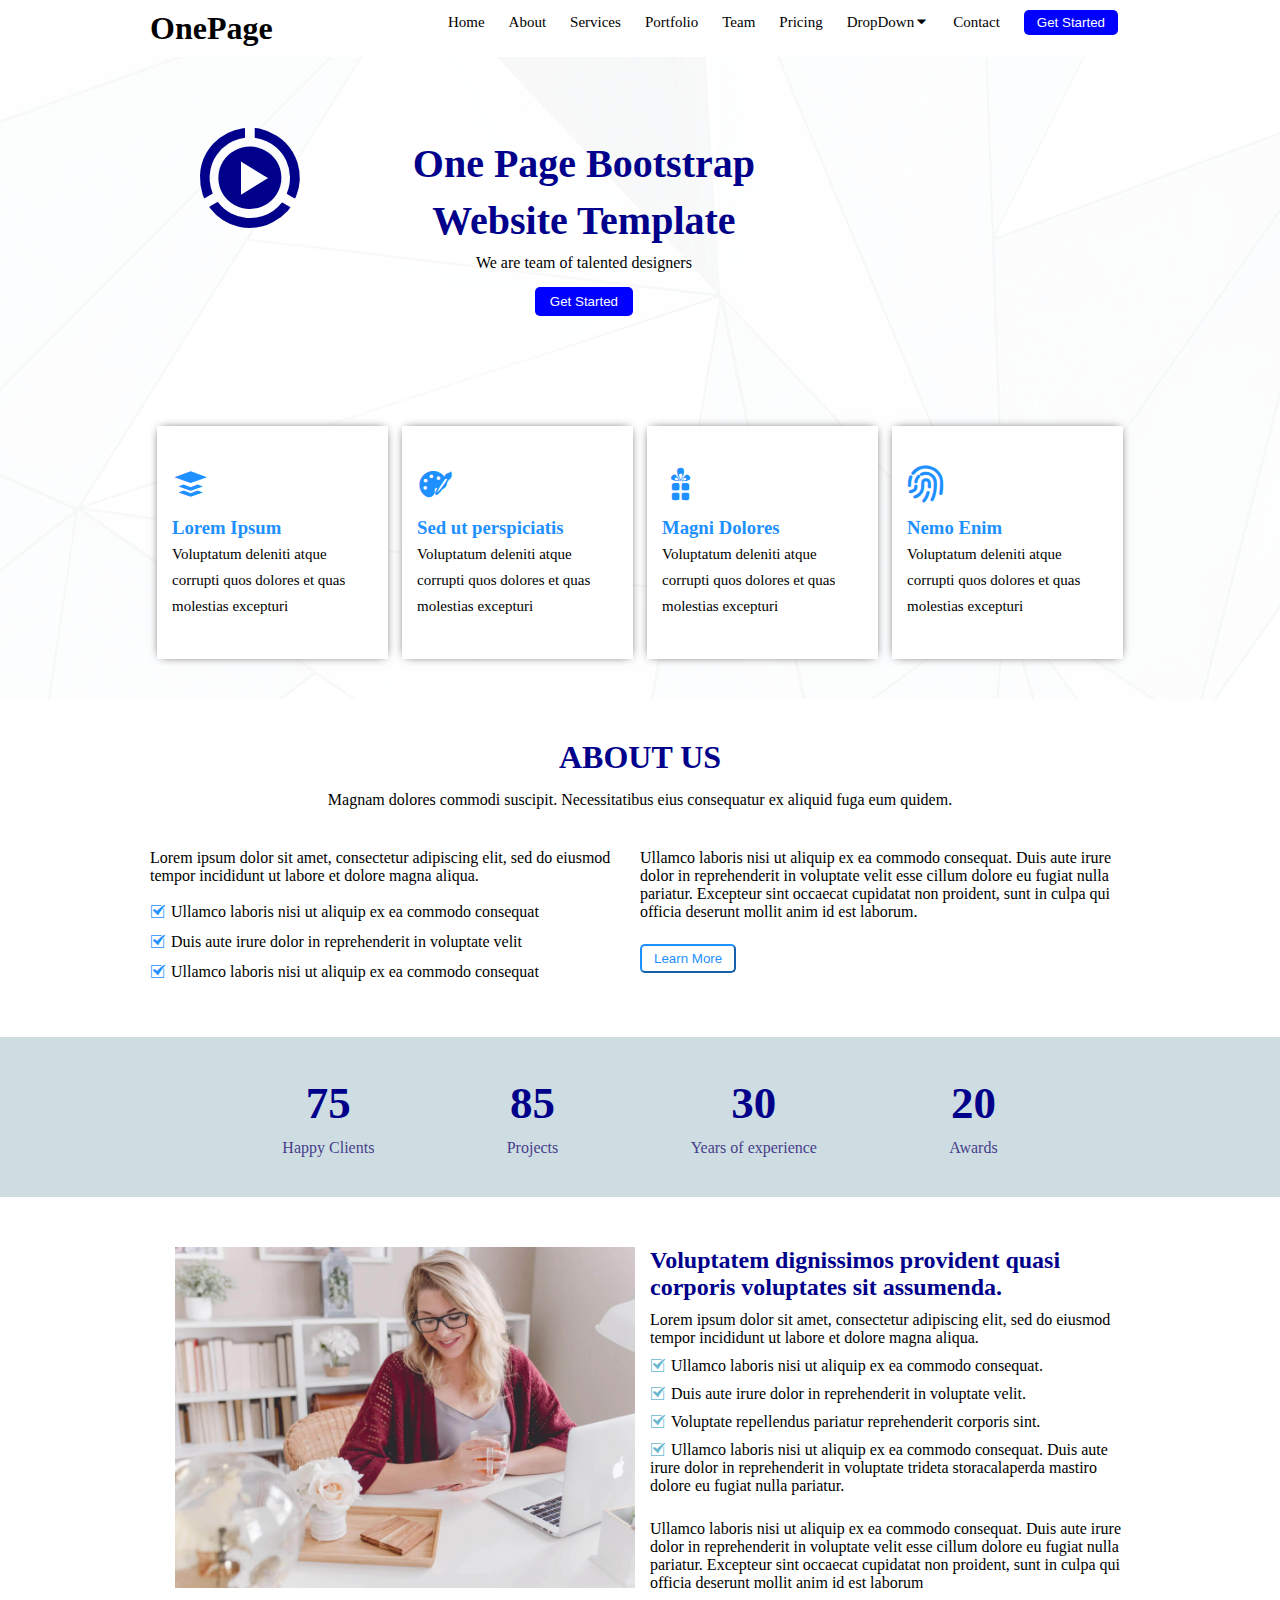
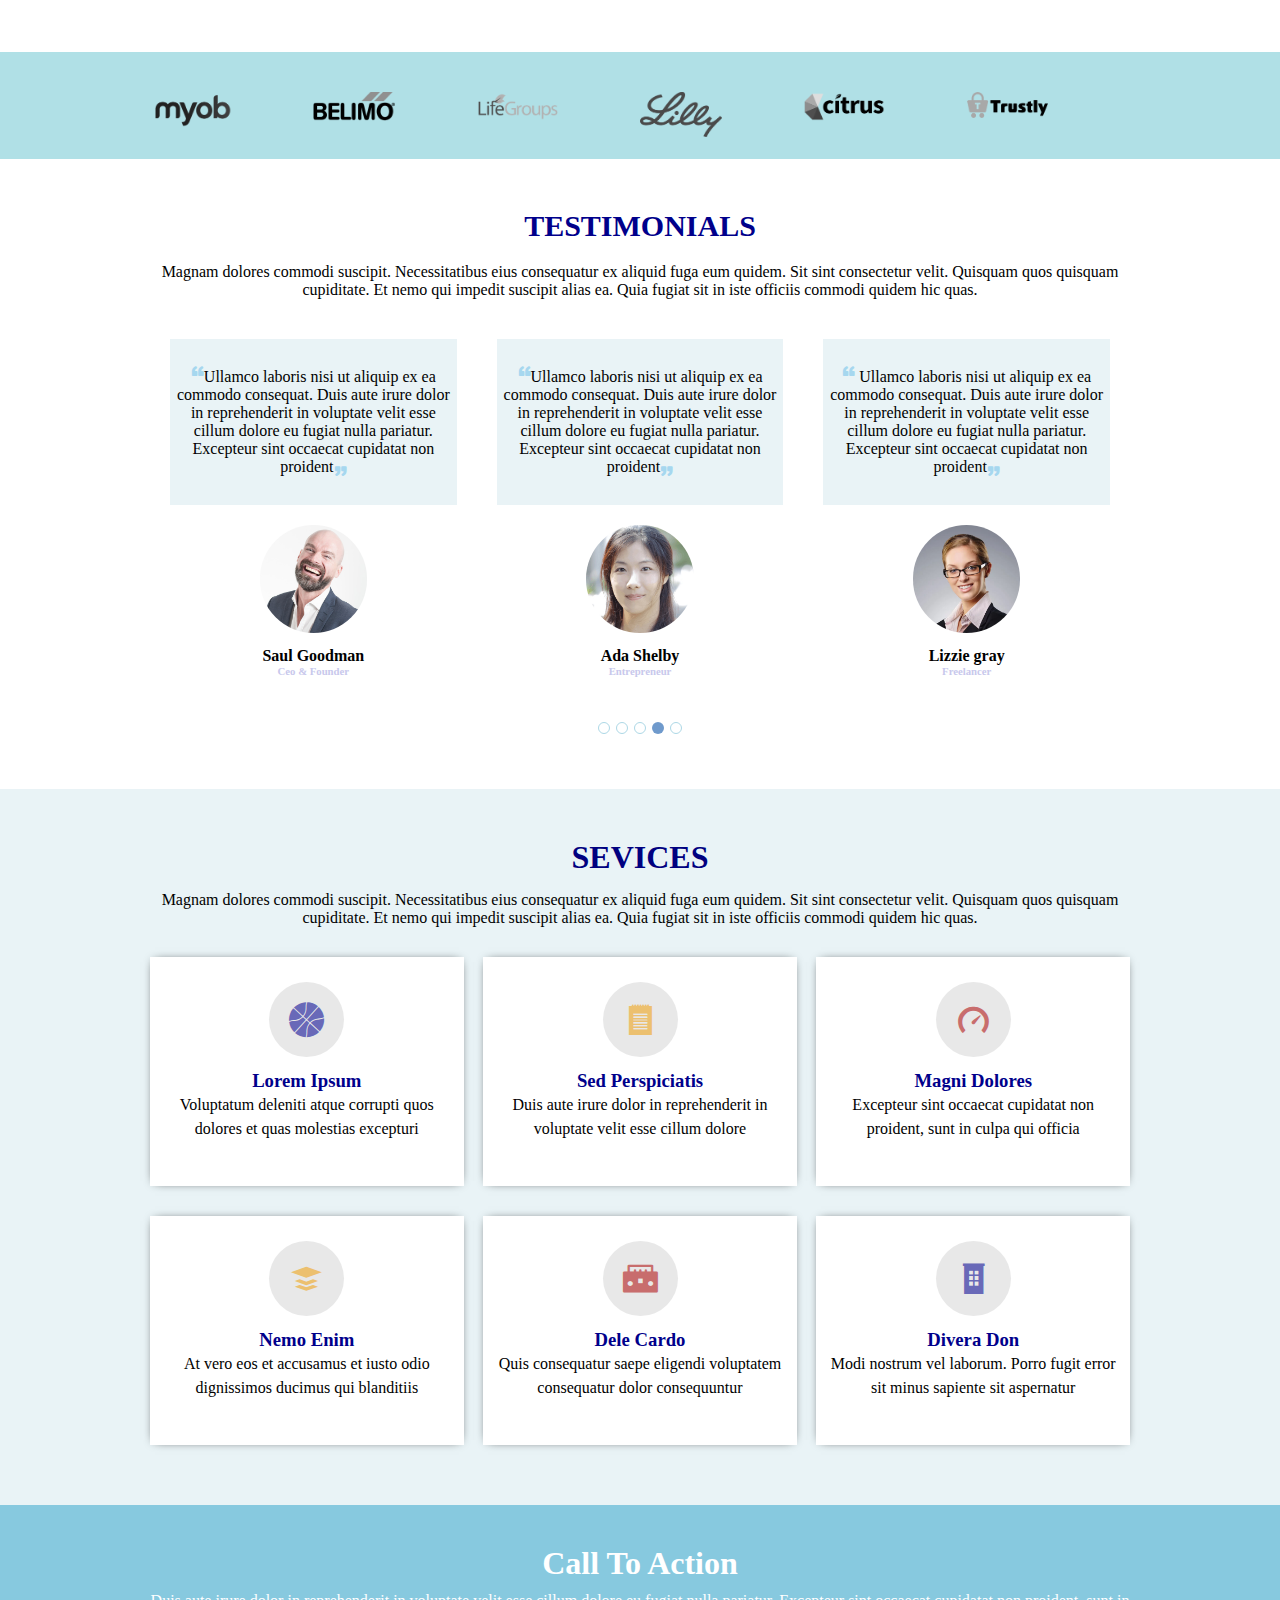
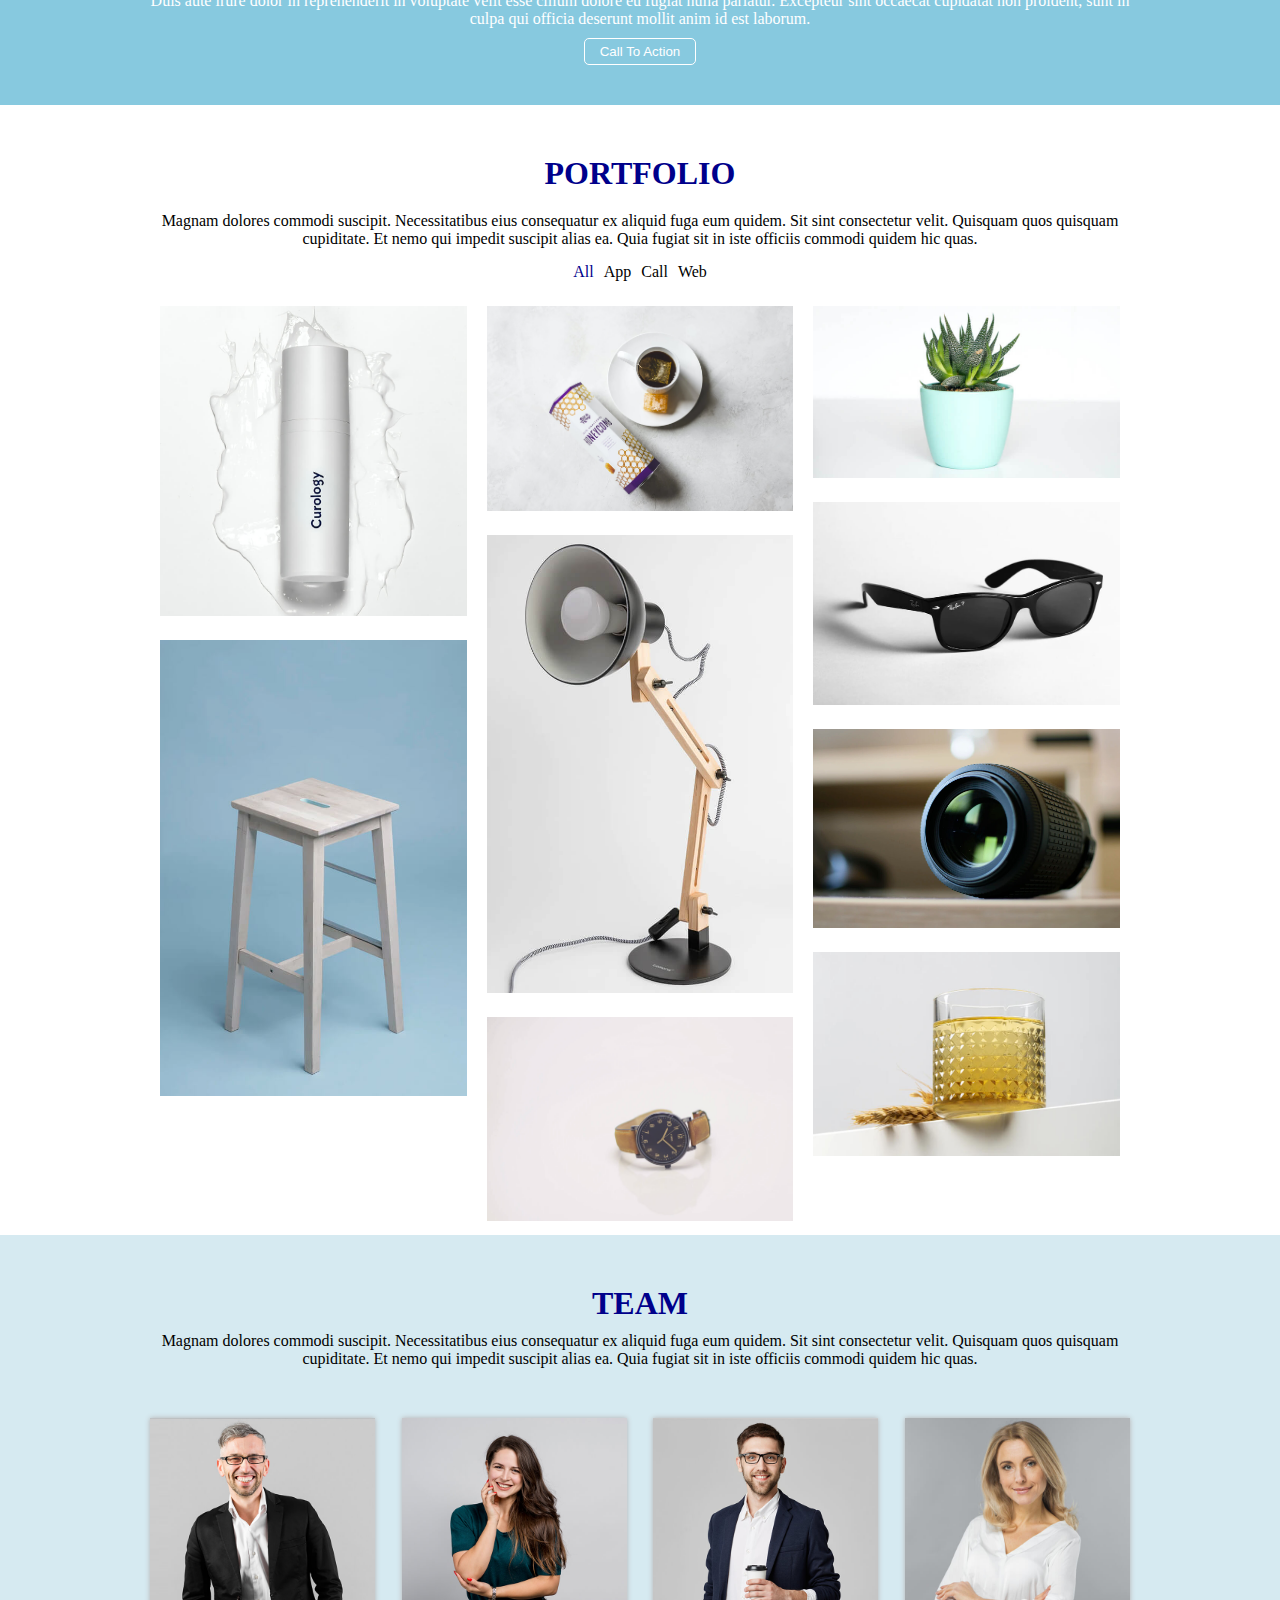
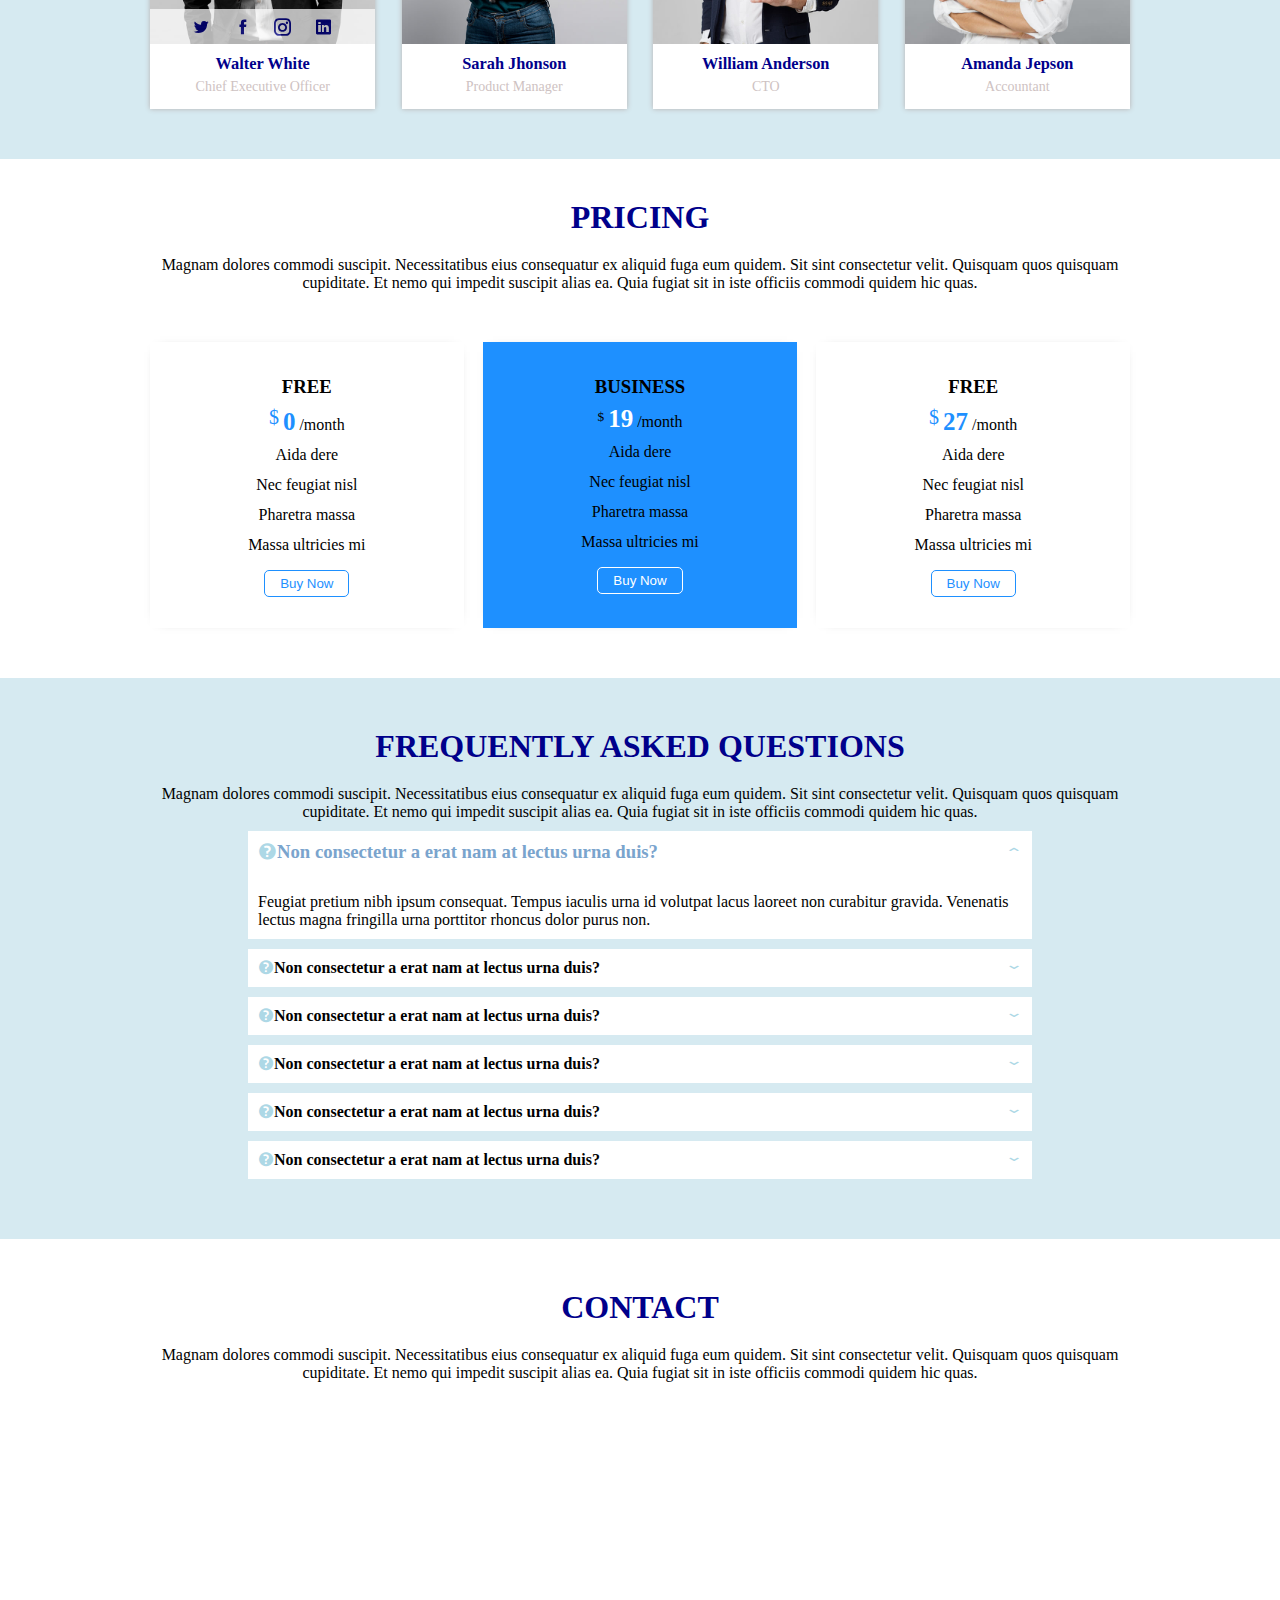
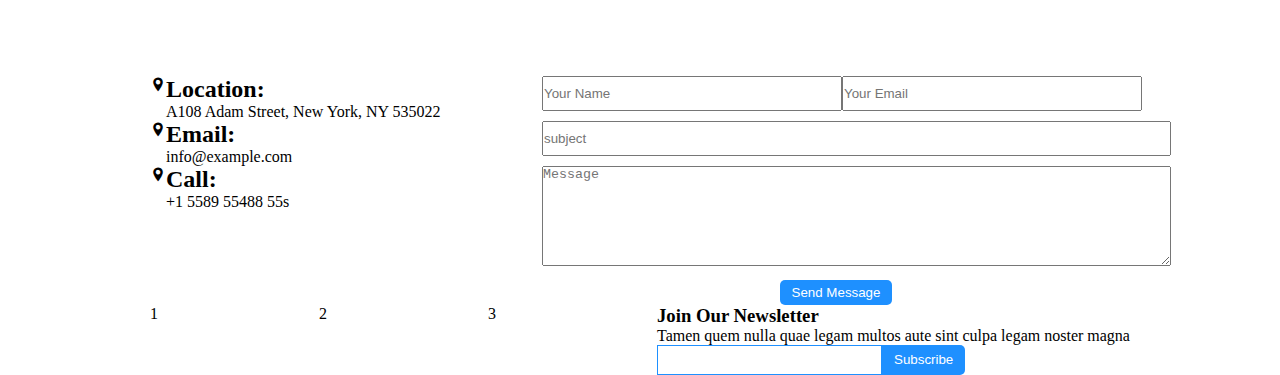
==== commit 36cbd19f: "task" ====
--- a/full-page-task/index.html
+++ b/full-page-task/index.html
@@ -415,7 +415,7 @@
                         <h4><i class="icofont-question-circle"></i>Non consectetur a erat nam at lectus urna duis?</h4>
                     </div>
                     <div><i class="icofont-curved-down"></i></div>
-            </div>           
+                </div>
             </div>
             <div class="faqlist">
                 <div class="faqlist-1">
@@ -423,7 +423,7 @@
                         <h4><i class="icofont-question-circle"></i>Non consectetur a erat nam at lectus urna duis?</h4>
                     </div>
                     <div><i class="icofont-curved-down"></i></div>
-            </div>           
+                </div>
             </div>
             <div class="faqlist">
                 <div class="faqlist-1">
@@ -431,7 +431,7 @@
                         <h4><i class="icofont-question-circle"></i>Non consectetur a erat nam at lectus urna duis?</h4>
                     </div>
                     <div><i class="icofont-curved-down"></i></div>
-            </div>           
+                </div>
             </div>
             <div class="faqlist">
                 <div class="faqlist-1">
@@ -439,7 +439,7 @@
                         <h4><i class="icofont-question-circle"></i>Non consectetur a erat nam at lectus urna duis?</h4>
                     </div>
                     <div><i class="icofont-curved-down"></i></div>
-            </div>           
+                </div>
             </div>
             <div class="faqlist">
                 <div class="faqlist-1">
@@ -447,7 +447,89 @@
                         <h4><i class="icofont-question-circle"></i>Non consectetur a erat nam at lectus urna duis?</h4>
                     </div>
                     <div><i class="icofont-curved-down"></i></div>
-            </div>           
+                </div>
+            </div>
+        </div>
+    </section>
+    <section class="contact">
+        <div class="container">
+            <div class="chead">
+                <h1>CONTACT</h1>
+                <p>Magnam dolores commodi suscipit. Necessitatibus eius consequatur ex aliquid fuga eum quidem. Sit sint
+                    consectetur velit. Quisquam quos quisquam cupiditate. Et nemo qui impedit suscipit alias ea. Quia
+                    fugiat sit in iste officiis commodi quidem hic quas.
+                </p>
+            </div>
+            <div class="map">
+                <iframe
+                    src="https://www.google.com/maps/embed?pb=!1m18!1m12!1m3!1d3941.420761114923!2d77.25889801463951!3d8.933317893587299!2m3!1f0!2f0!3f0!3m2!1i1024!2i768!4f13.1!3m3!1m2!1s0x3b042a4858f2357d%3A0xf078779a4451e4ce!2sTirunelveli%2C%20Tamil%20Nadu%20627802!5e0!3m2!1sen!2sin!4v1663324392778!5m2!1sen!2sin"
+                    width="100%" height="250" style="border:0;" allowfullscreen="" loading="lazy"
+                    referrerpolicy="no-referrer-when-downgrade"></iframe>
+            </div>
+            <div class="formflex">
+                <div class="c1">
+                    <div class="locationflex">
+                        <div class="licon1">
+                            <i class="icofont-location-pin"></i>
+                        </div>
+                        <div class="location">
+                            <h2>Location:</h2>
+                            <p>A108 Adam Street, New York, NY 535022</p>
+                        </div>
+                    </div> 
+                    <div class="locationflex">   
+                        <div class="licon1">
+                            <i class="icofont-location-pin"></i>
+                        </div>
+                        <div class="location">
+                            <h2>Email:</h2>
+                            <p>info@example.com</p>
+                        </div>
+                    </div>
+                    <div class="locationflex">    
+                        <div class="licon1">
+                            <i class="icofont-location-pin"></i>
+                        </div>
+                        <div class="location">
+                            <h2>Call:</h2>
+                            <p>+1 5589 55488 55s</p>
+                        </div>
+                    </div>    
+                    
+                </div>
+                <div class="c2">
+                    <div class="formr1">
+                        <div class="yourname">
+                            <input type="text" placeholder="Your Name">
+                        </div>
+                        <div class="youremail">
+                            <input type="text" placeholder="Your Email">
+                        </div>
+                    </div>
+                    <div class="formrr2">
+                        <input type="text" placeholder="subject">
+                    </div>
+                    <div class="address">
+                        <textarea name="" placeholder="Message" id="" cols="30" rows="10"></textarea>
+                    </div>
+                    <div class="formbtn">
+                        <button>Send Message</button>
+                    </div>
+                </div>                
+            </div>
+        </div>
+    </section>
+    <section class="footer1">
+        <div class="container">
+            <div class="footer1flex">
+                <div>1</div>
+                <div>2</div>
+                <div>3</div>
+                <div class="join">
+                    <h3>Join Our Newsletter</h3>
+                    <p>Tamen quem nulla quae legam multos aute sint culpa legam noster magna</p>
+                    <input type="text"><button>Subscribe</button>
+                </div>
             </div>
         </div>
     </section>
--- a/full-page-task/css/index.css
+++ b/full-page-task/css/index.css
@@ -501,6 +501,7 @@
 }
 .faq{
     background-color: rgb(214, 234, 241);
+    padding-bottom: 50px;
 }
 .faqhead{
     text-align: center;
@@ -528,4 +529,77 @@
 }
 .faqlist-1 h3{
     color: rgb(122, 164, 205);
+}
+.chead{
+    text-align: center;
+}
+.chead h1{
+color: darkblue;
+margin:50px 0px 20px 0px;
+}
+.map{
+    margin: 20px 0px;
+}
+.c1{
+    width: 40%;
+}
+.formflex{
+    display: flex;
+}
+.locationflex{
+    display: flex;
+}
+.c2{
+    width: 60%;
+}
+.formr1{
+    display:flex;
+    justify-content: space-between;
+    padding-bottom: 10px;
+}
+.yourname input{
+    width: 300px;
+    height: 35px;
+}
+.youremail input{
+    width: 300px;
+    height: 35px;
+}
+.formrr2{
+    padding-bottom: 10px;
+}
+.formrr2 input{
+    width: 629px;
+    height: 35px;
+}
+.address textarea{
+    width: 629px;
+    height: 100px;
+}
+.formbtn{
+    text-align: center;
+}
+.formbtn button{
+    background-color:dodgerblue;
+    color: #fff;
+    padding: 5px 12px 5px 12px;
+    border: 0px;
+    border-radius: 5px;
+    margin-top: 10px;
+}
+.footer1flex{
+    display: flex;
+    justify-content: space-between;
+}
+.join input{
+    width: 225px;
+    height: 30px;
+    border: solid 1px dodgerblue;
+}
+.join button{
+    background-color: dodgerblue;
+    border: 0px;
+    color: #fff;
+    padding: 7.5px 12px 7.5px 12px;
+    border-radius: 0px 5px 5px 0px;
 }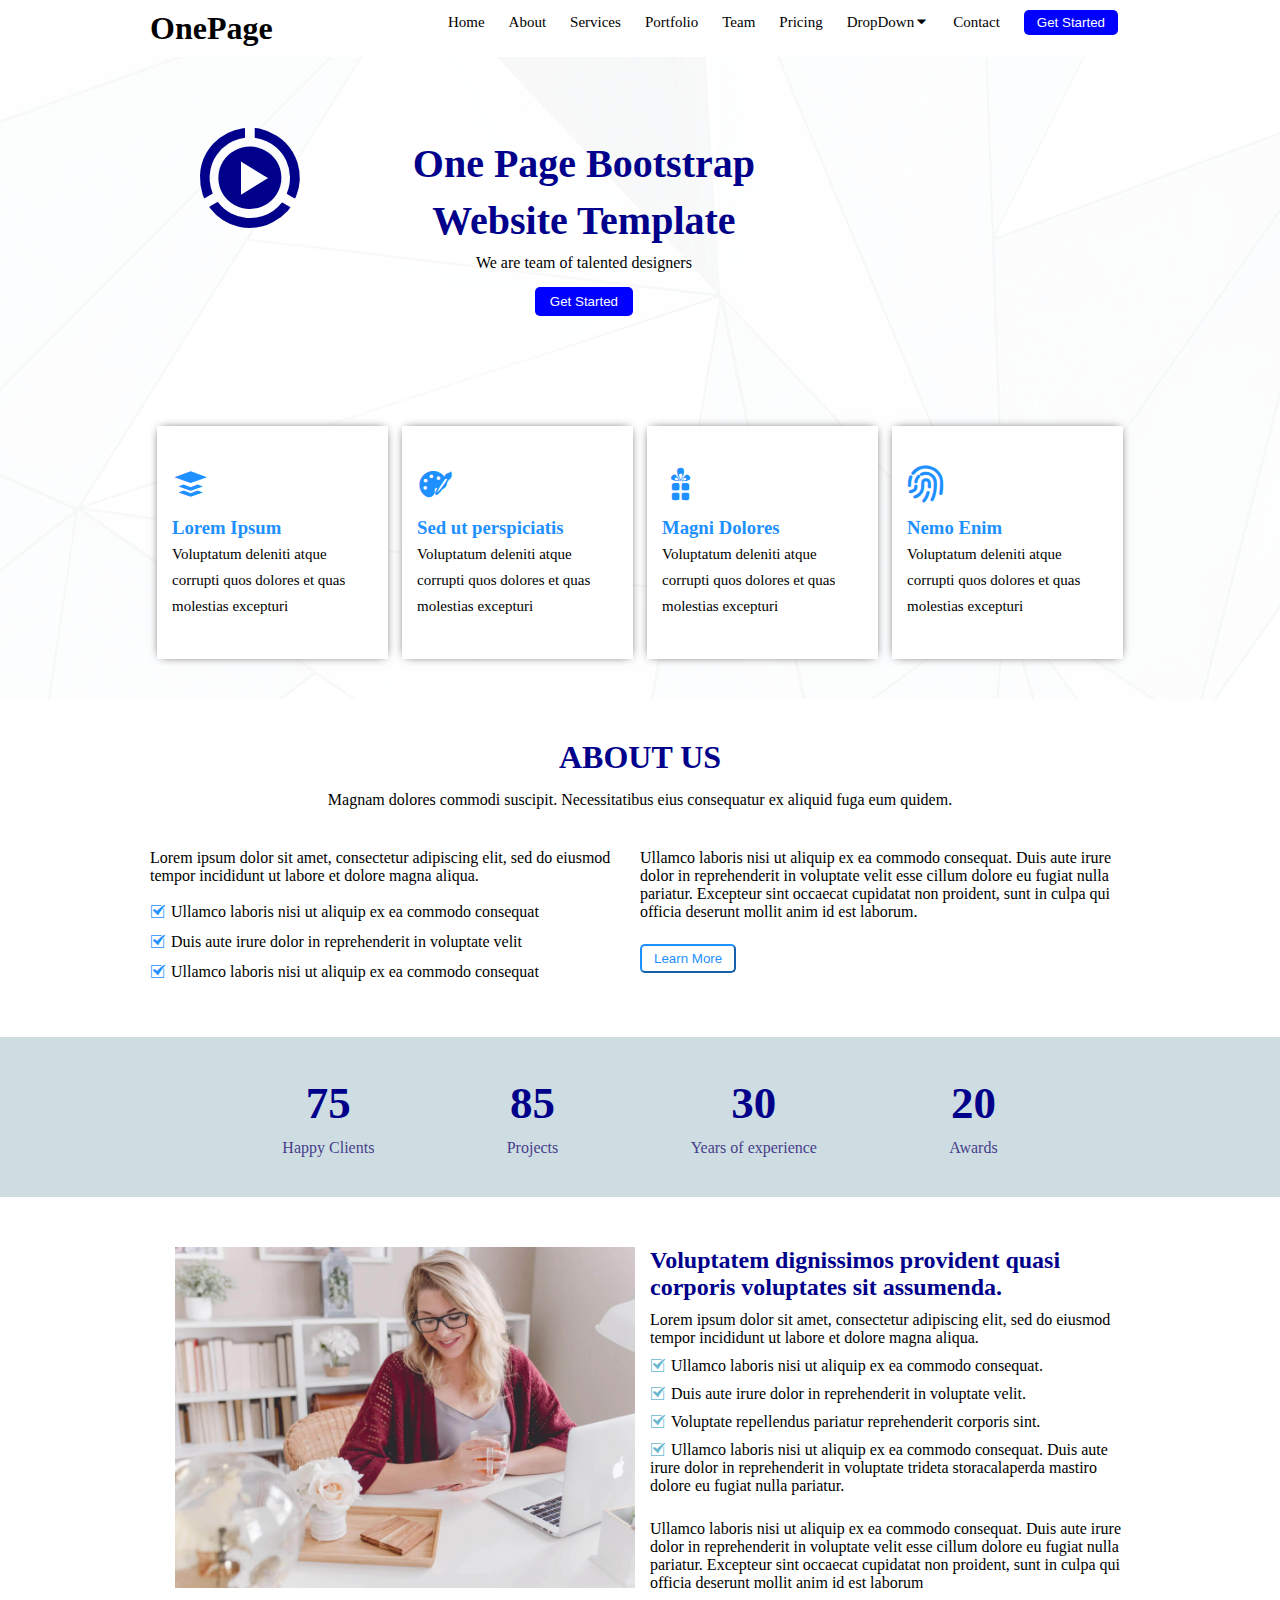
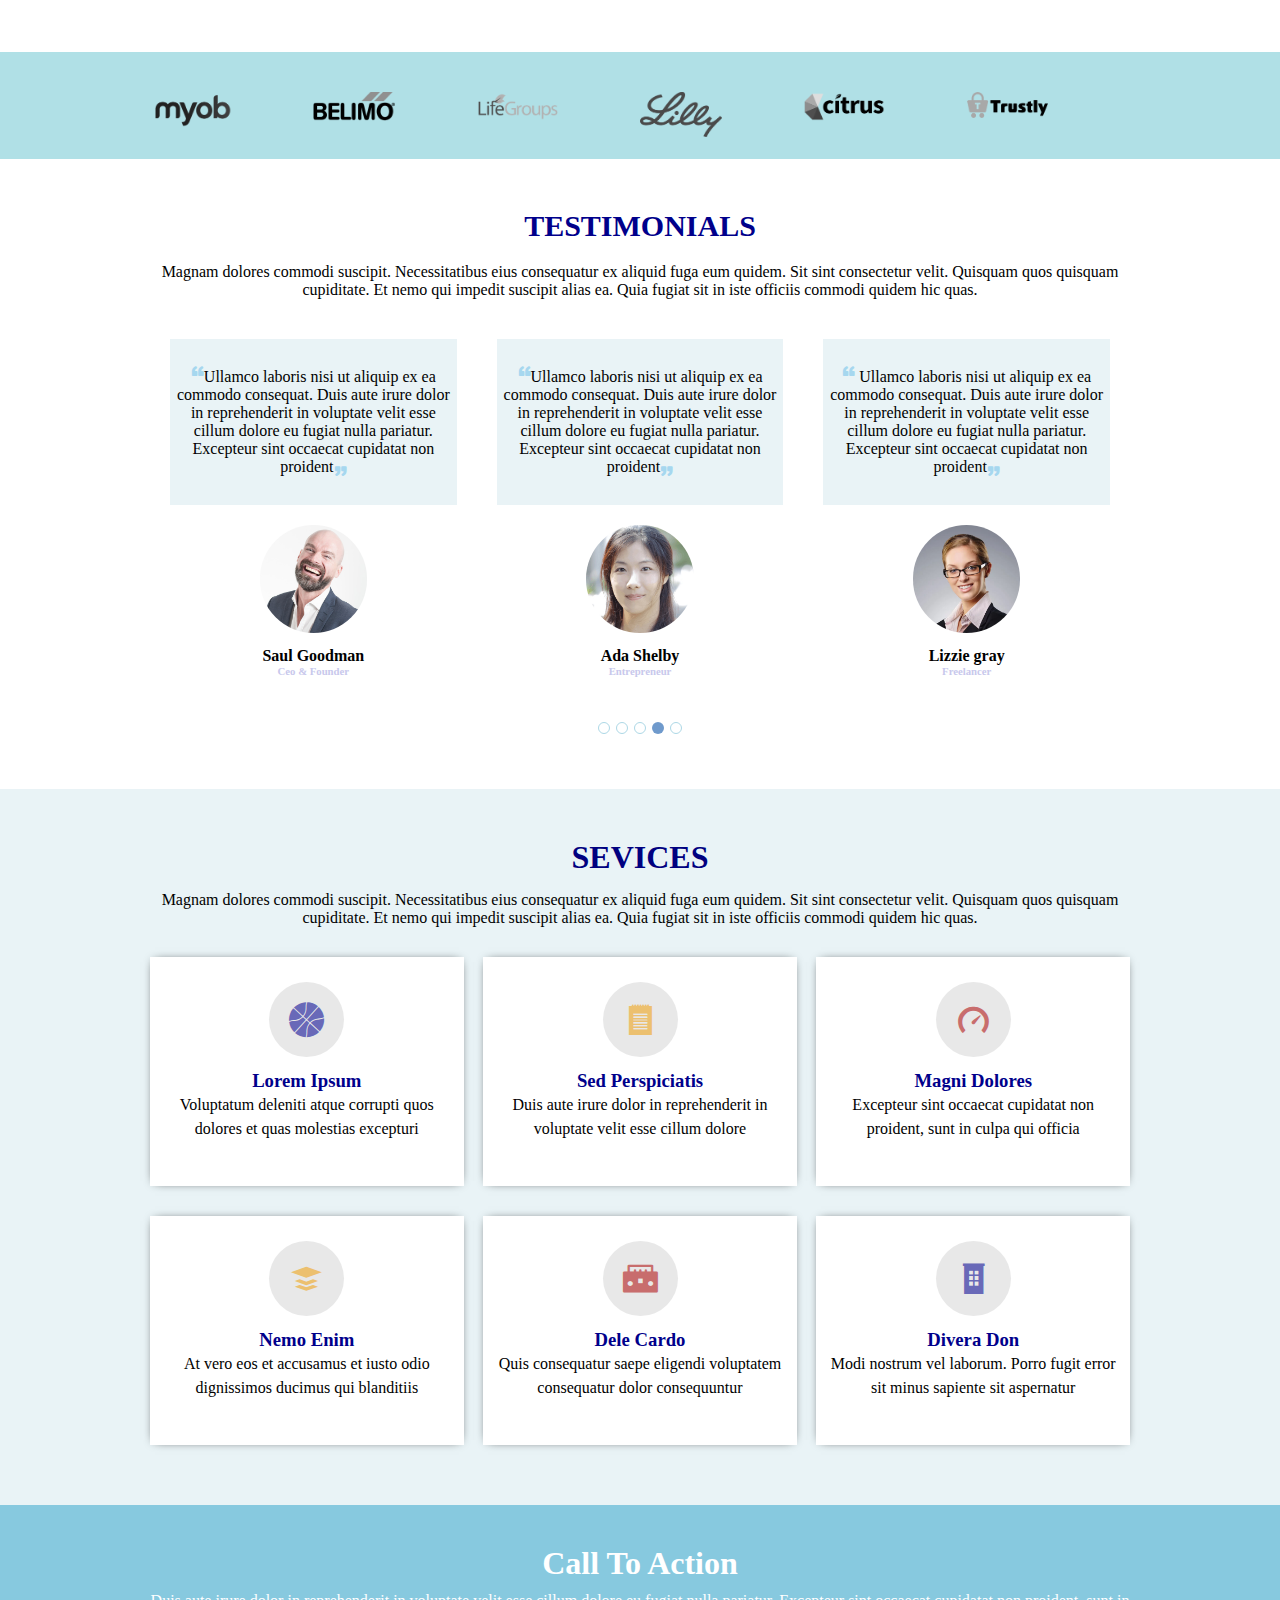
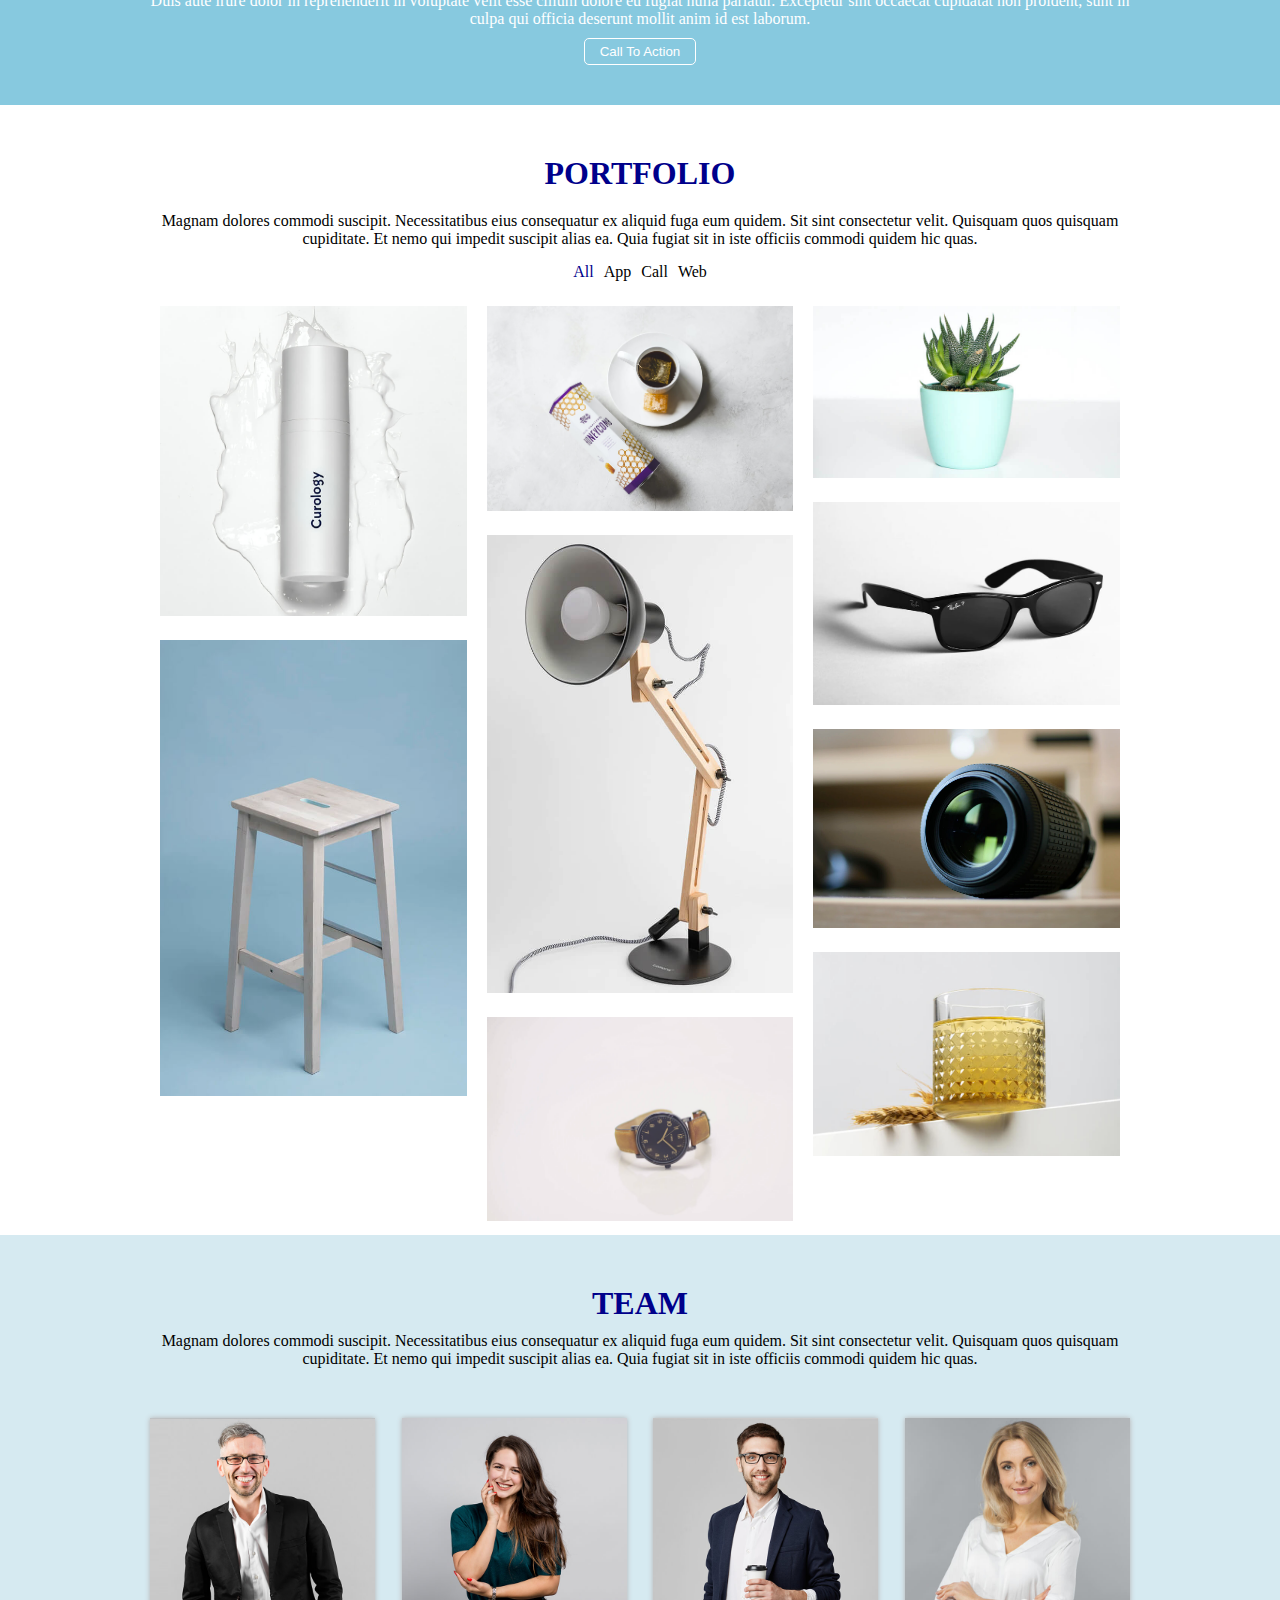
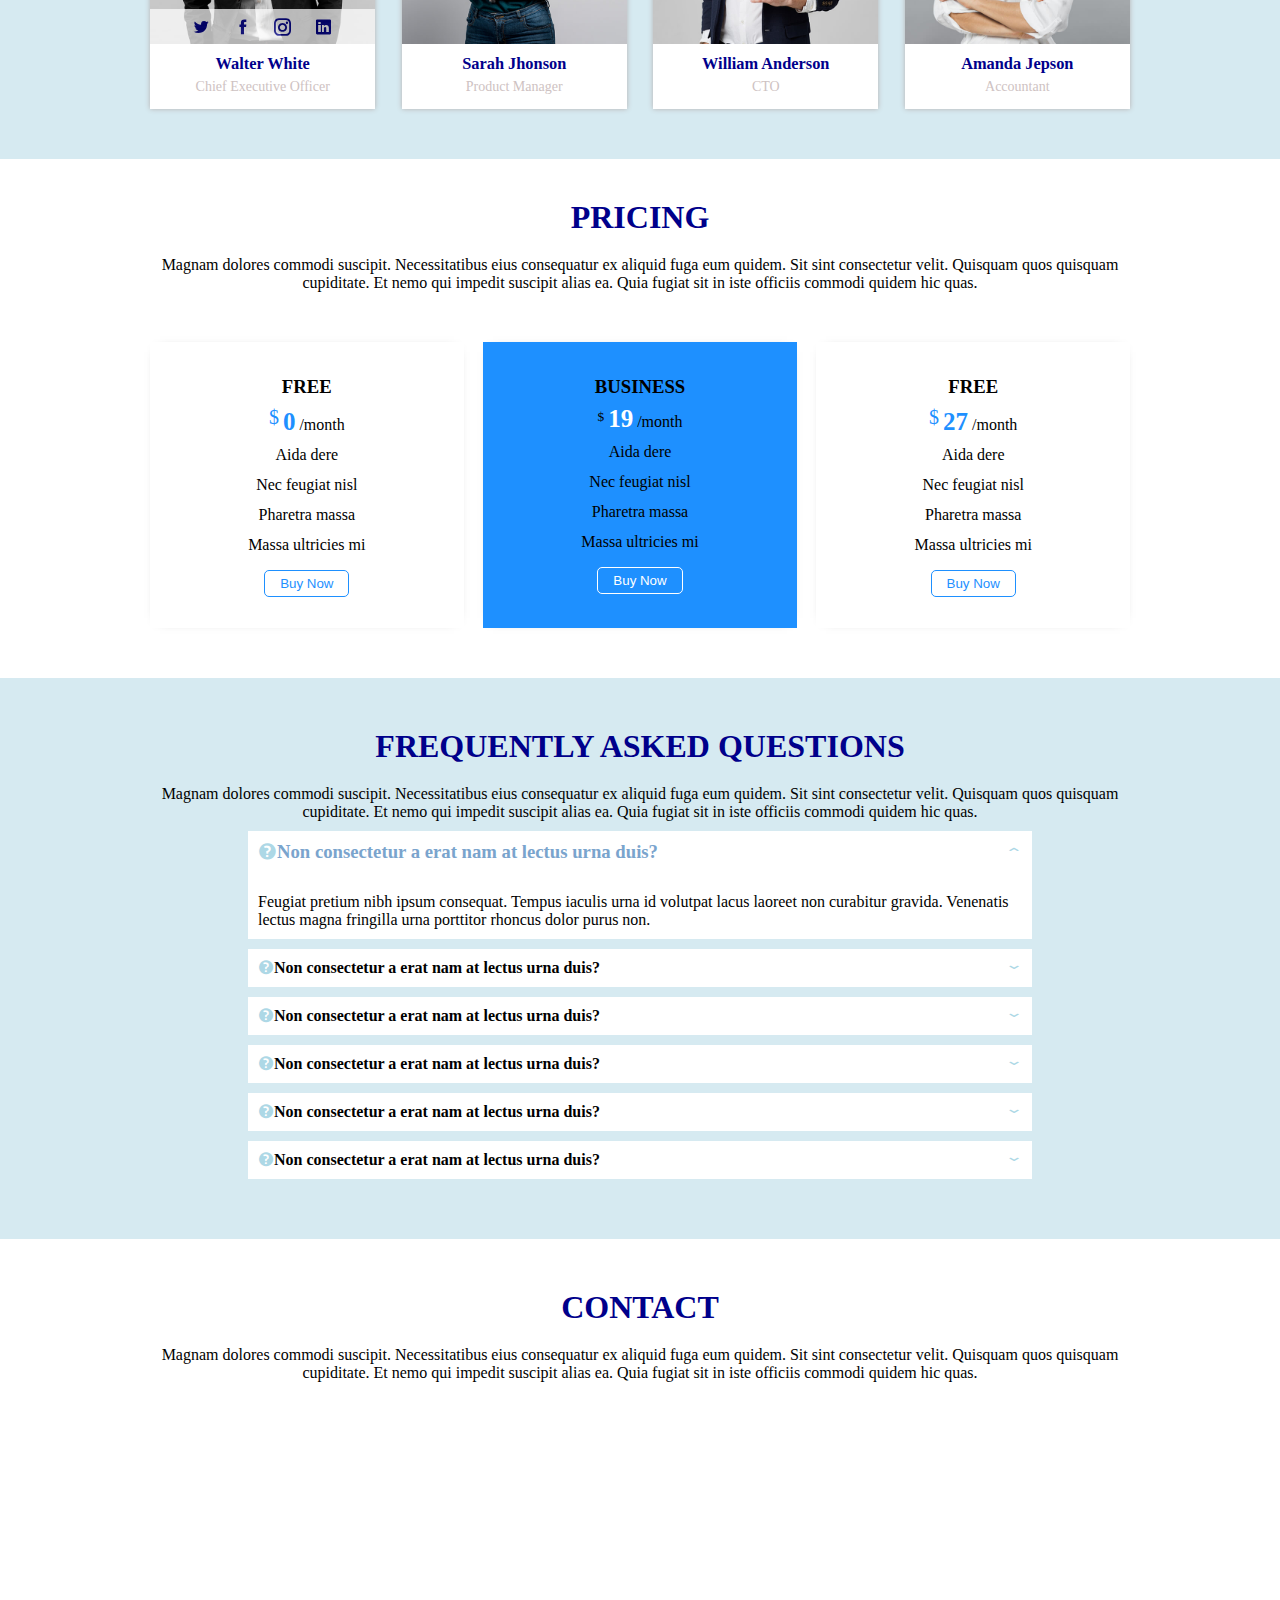
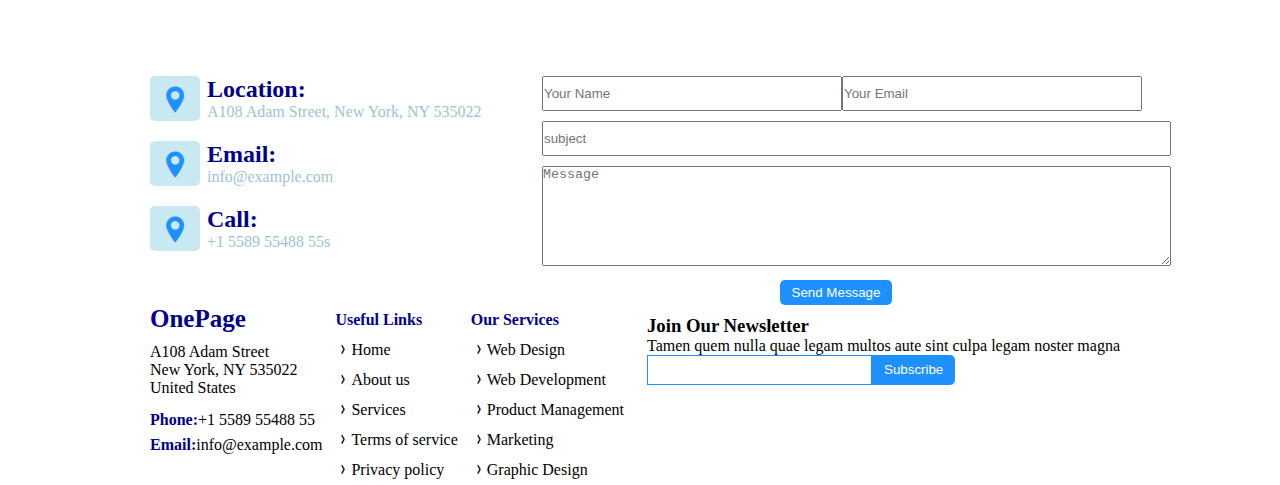
==== commit b40a4c72: "task" ====
--- a/full-page-task/index.html
+++ b/full-page-task/index.html
@@ -522,9 +522,32 @@
     <section class="footer1">
         <div class="container">
             <div class="footer1flex">
-                <div>1</div>
-                <div>2</div>
-                <div>3</div>
+                <div class="fc1">
+                    <h3>OnePage</h3>
+                    <p>A108 Adam Street <br>New York, NY 535022 <br>United States</p>
+                    <div class="info1">
+                        <p><b>Phone:</b>+1 5589 55488 55</p>
+                        <p><b>Email:</b>info@example.com</p>
+                    </div>
+                </div>
+                <div class="fc2">
+                    <h4>Useful Links</h4>
+                    <p><i class="icofont-curved-right"></i>Home</p>
+                    <p><i class="icofont-curved-right"></i>About us</p>
+                    <p><i class="icofont-curved-right"></i>Services</p>
+                    <p><i class="icofont-curved-right"></i>Terms of service</p>
+                    <p><i class="icofont-curved-right"></i>Privacy policy</p>
+                    
+                </div>
+                <div class="fc2">
+                    <h4>Our Services</h4>
+                    <p><i class="icofont-curved-right"></i>Web Design</p>
+                    <p><i class="icofont-curved-right"></i>Web Development</p>
+                    <p><i class="icofont-curved-right"></i>Product Management</p>
+                    <p><i class="icofont-curved-right"></i>Marketing</p>
+                    <p><i class="icofont-curved-right"></i>Graphic Design</p>
+                    
+                </div>
                 <div class="join">
                     <h3>Join Our Newsletter</h3>
                     <p>Tamen quem nulla quae legam multos aute sint culpa legam noster magna</p>
--- a/full-page-task/css/index.css
+++ b/full-page-task/css/index.css
@@ -548,6 +548,7 @@
 }
 .locationflex{
     display: flex;
+    margin-bottom: 20px;
 }
 .c2{
     width: 60%;
@@ -567,6 +568,26 @@
 }
 .formrr2{
     padding-bottom: 10px;
+}
+.licon1{
+    background-color: rgb(200, 232, 242);
+    width: 50px;
+    text-align: center;
+    /* align-items: center; */
+    font-size: 30px;
+    padding-top: 7px;
+    color: dodgerblue;
+    margin-left: ;
+    border-radius: 5px;;
+}
+.location{
+    margin-left: 7px;
+}
+.location h2{
+    color: darkblue;
+}
+.location p{
+    color:  rgb(156, 196, 208);
 }
 .formrr2 input{
     width: 629px;
@@ -591,6 +612,9 @@
     display: flex;
     justify-content: space-between;
 }
+.join{
+    padding: 10px;
+}
 .join input{
     width: 225px;
     height: 30px;
@@ -602,4 +626,19 @@
     color: #fff;
     padding: 7.5px 12px 7.5px 12px;
     border-radius: 0px 5px 5px 0px;
+}
+.fc1 h3{
+    font-size: 25px;
+    margin-bottom: 10px;
+    color: darkblue;
+}
+.info1{
+    margin-top: 10px;
+    line-height: 25px;
+}
+.info1 b , .fc2 h4{
+    color: darkblue;
+}
+.fc2{
+    line-height: 30px;
 }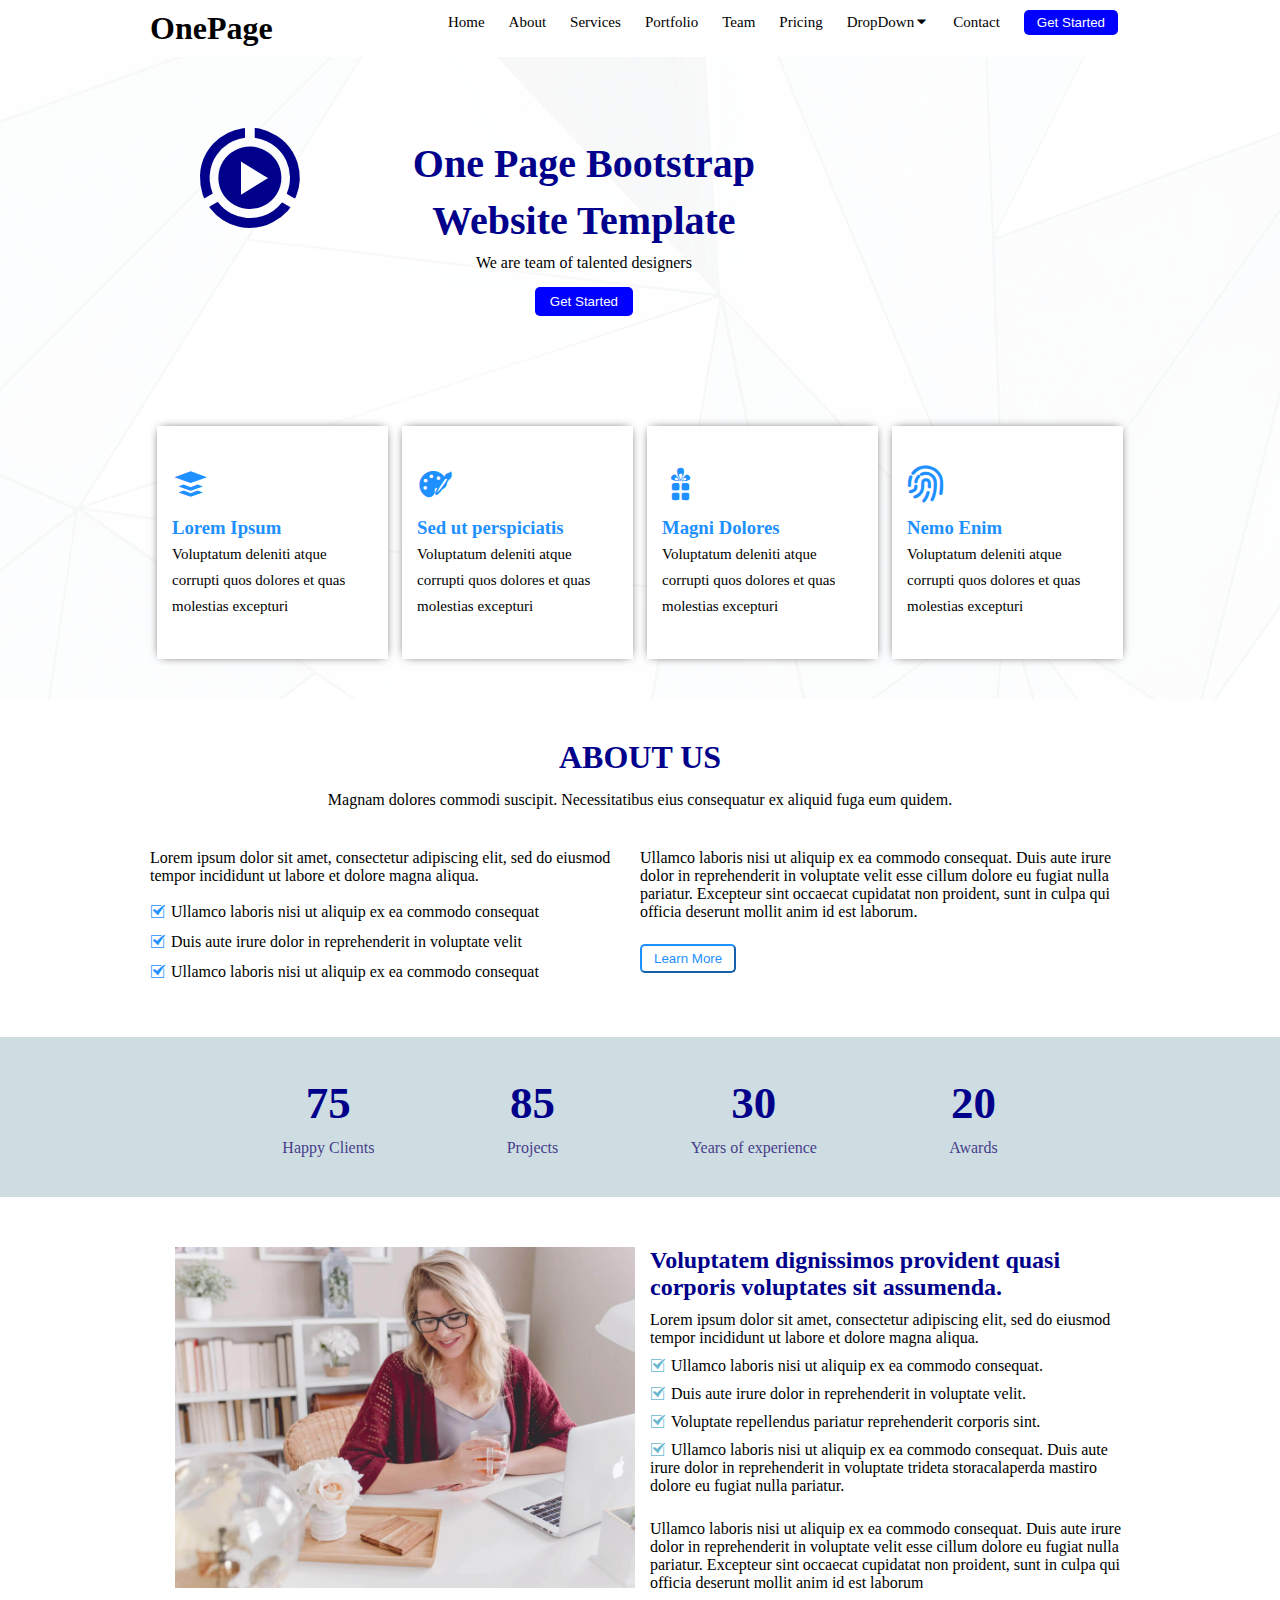
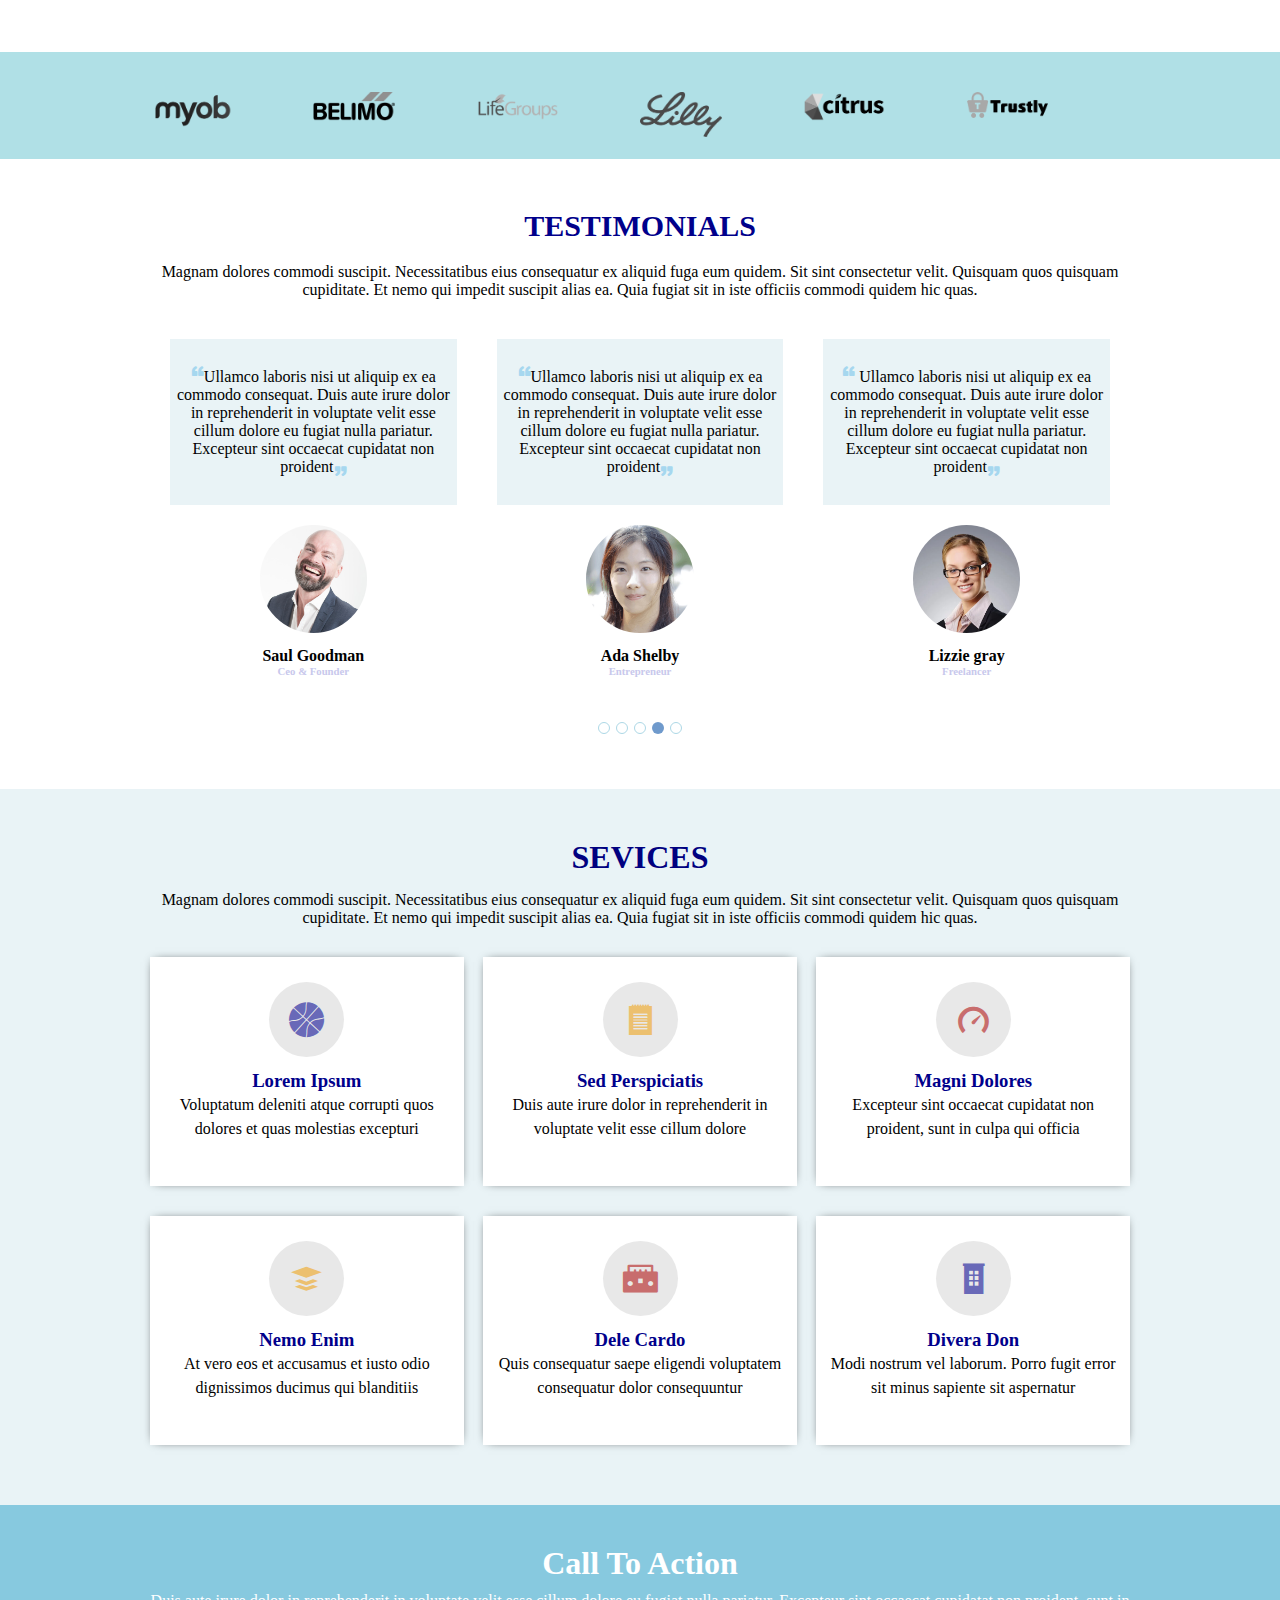
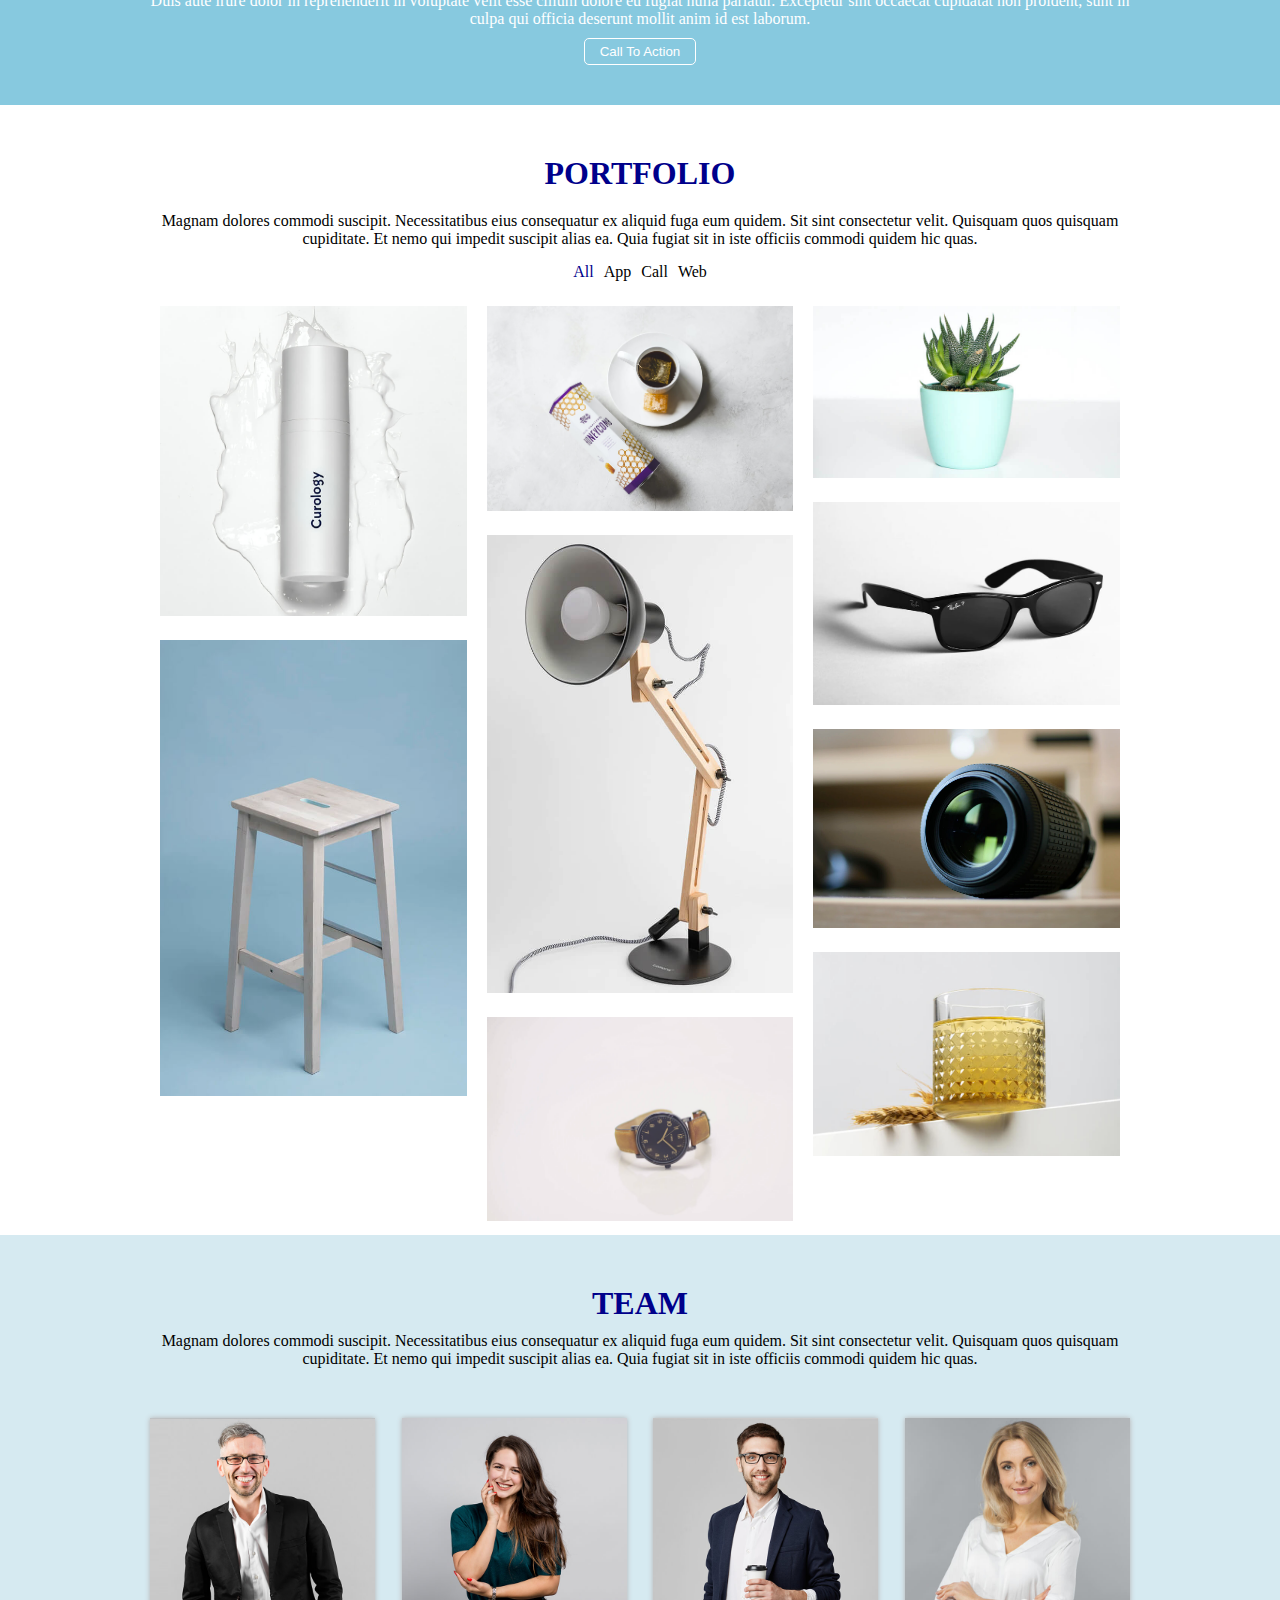
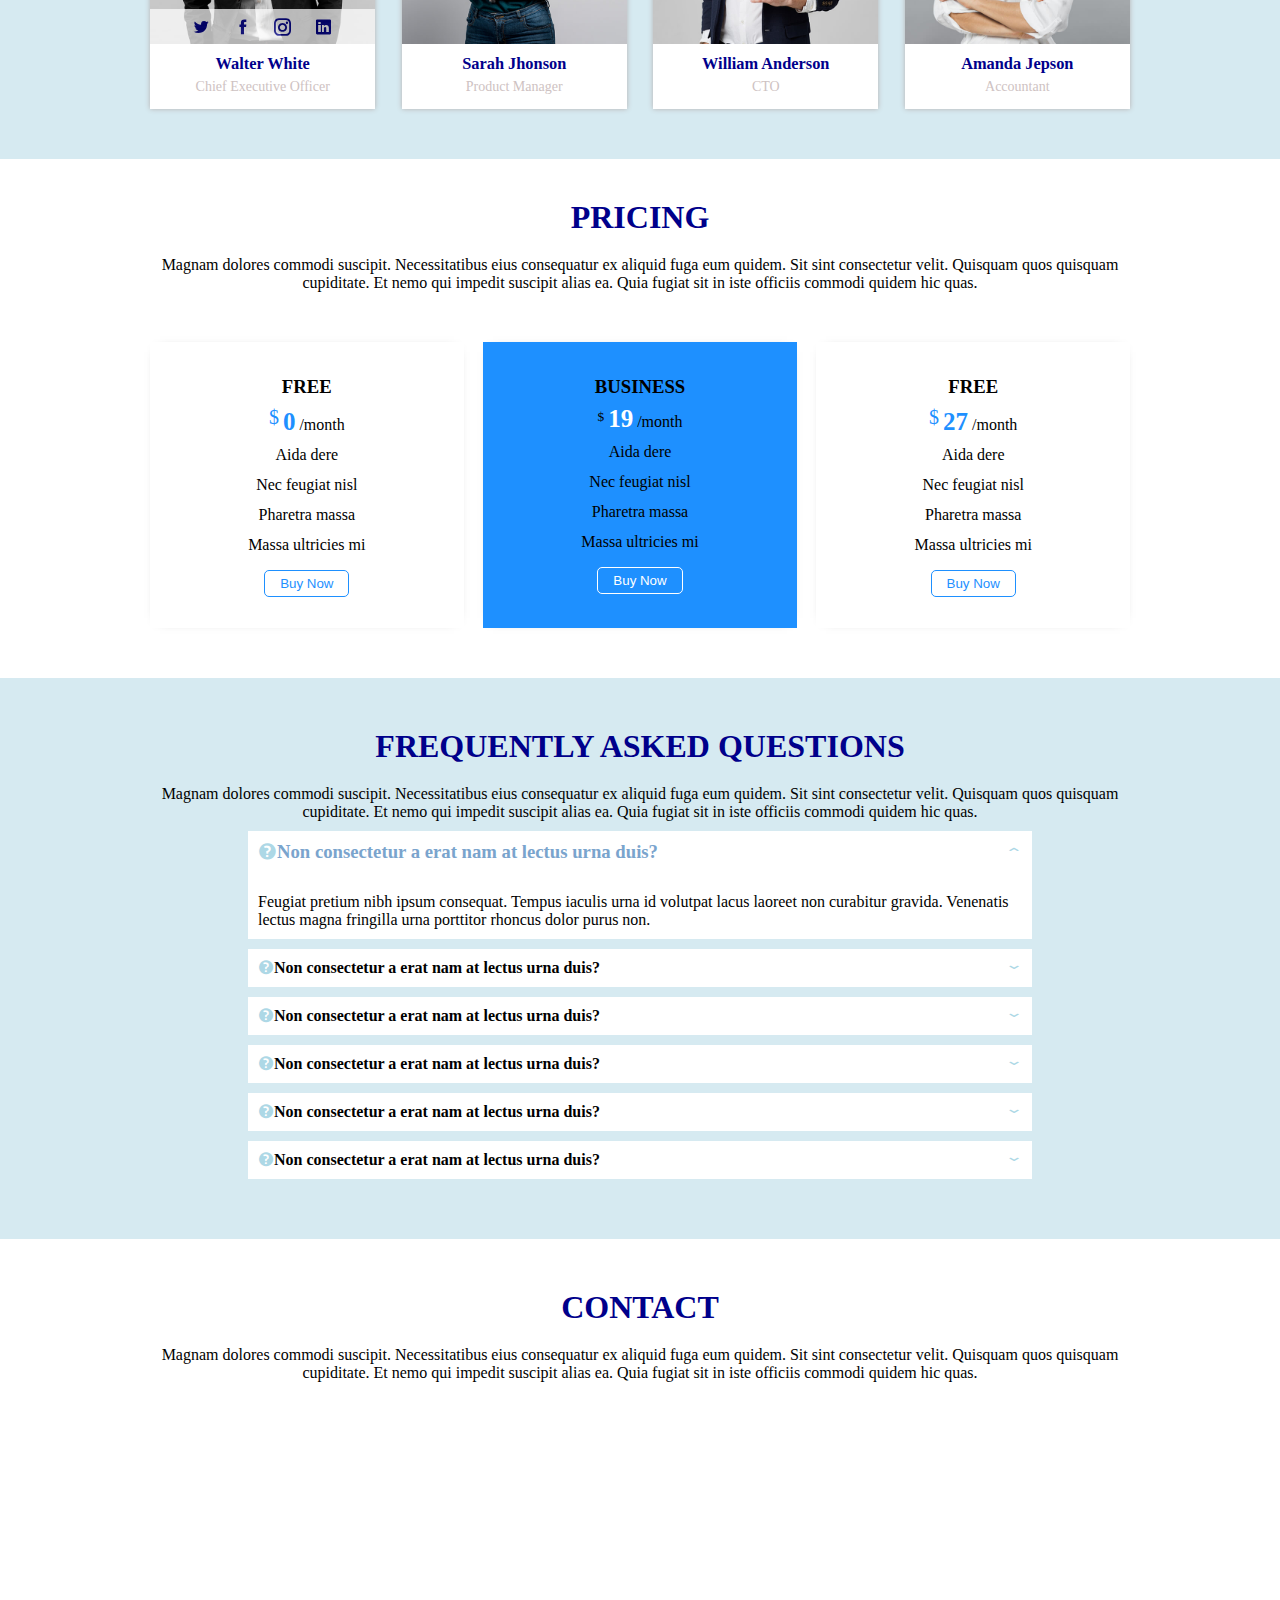
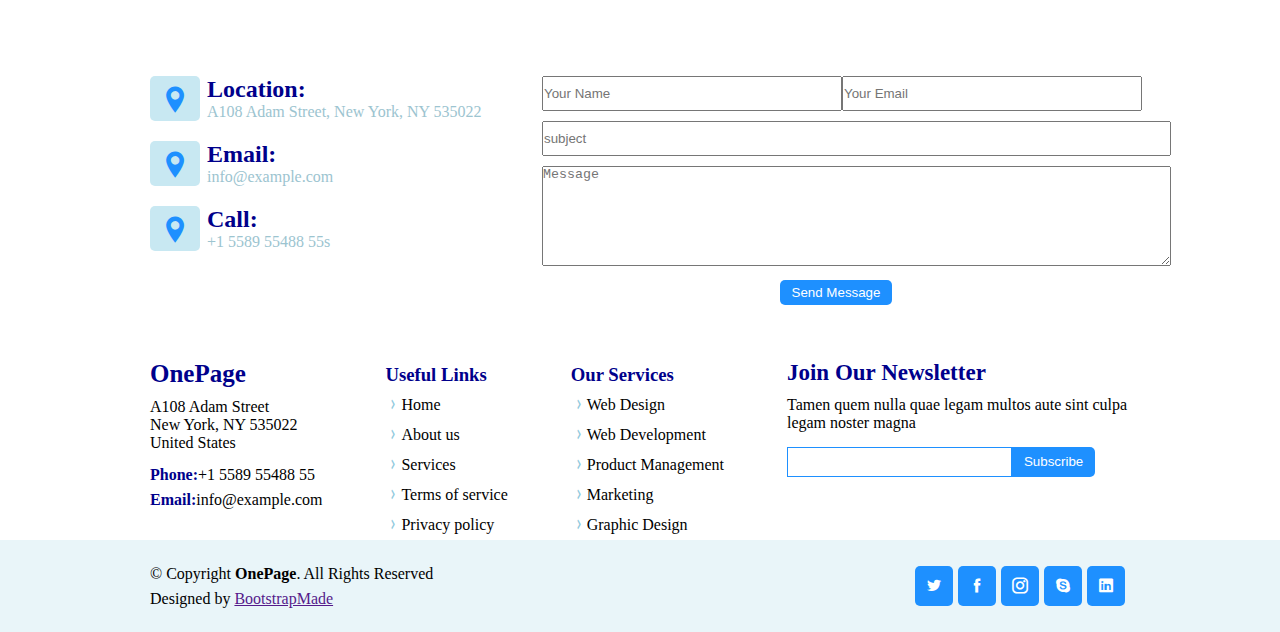
==== commit a47341a0: "task" ====
--- a/full-page-task/index.html
+++ b/full-page-task/index.html
@@ -531,7 +531,7 @@
                     </div>
                 </div>
                 <div class="fc2">
-                    <h4>Useful Links</h4>
+                    <h3>Useful Links</h3>
                     <p><i class="icofont-curved-right"></i>Home</p>
                     <p><i class="icofont-curved-right"></i>About us</p>
                     <p><i class="icofont-curved-right"></i>Services</p>
@@ -540,7 +540,7 @@
                     
                 </div>
                 <div class="fc2">
-                    <h4>Our Services</h4>
+                    <h3>Our Services</h3>
                     <p><i class="icofont-curved-right"></i>Web Design</p>
                     <p><i class="icofont-curved-right"></i>Web Development</p>
                     <p><i class="icofont-curved-right"></i>Product Management</p>
@@ -556,6 +556,33 @@
             </div>
         </div>
     </section>
+    <section class="footer2">
+        <div class="container">
+            <div class="footer2flex">
+            <div class="copyrights">
+                <p>© Copyright <b>OnePage</b>. All Rights Reserved</p>
+                <p>Designed by <a href="">BootstrapMade</a></p>
+            </div>
+            <div class="ficon">
+                <div class="ficon1">
+                    <i class="icofont-twitter"></i>
+                </div>
+                <div class="ficon1">
+                    <i class="icofont-facebook"></i>
+                </div>
+                <div class="ficon1">
+                    <i class="icofont-instagram"></i>
+                </div>
+                <div class="ficon1">
+                    <i class="icofont-skype"></i>
+                </div>
+                <div class="ficon1">
+                    <i class="icofont-linkedin"></i>
+                </div>
+            </div>
+        </div>
+        </div>
+    </section>
 </body>
 
 </html>--- a/full-page-task/css/index.css
+++ b/full-page-task/css/index.css
@@ -608,12 +608,24 @@
     border-radius: 5px;
     margin-top: 10px;
 }
+.footer1{
+    margin-top: 30px;
+    padding-top: 25px
+}
 .footer1flex{
     display: flex;
     justify-content: space-between;
 }
 .join{
-    padding: 10px;
+    width: 35%;
+}
+.join h3{
+    font-size: 23px;
+    color: darkblue;
+    margin-bottom: 10px;
+}
+.join p{
+    margin-bottom: 15px;
 }
 .join input{
     width: 225px;
@@ -636,9 +648,35 @@
     margin-top: 10px;
     line-height: 25px;
 }
-.info1 b , .fc2 h4{
+.info1 b , .fc2 h3{
     color: darkblue;
 }
 .fc2{
     line-height: 30px;
+}
+.fc2 i{
+    color: rgb(146, 202, 221);
+}
+.footer2{
+    background-color: #e9f5f9;
+    padding: 21px 0px;
+}
+.footer2flex{
+    display: flex;
+    justify-content: space-between;
+    align-items: center;
+}
+.ficon{
+    display: flex;
+    justify-content: end;
+}
+.copyrights{
+    line-height: 25px;
+}
+.ficon1{
+    color: white;
+    background-color: dodgerblue;
+    margin: 0px 5px 0px 0px;
+    padding: 11px;
+    border-radius: 5px;
 }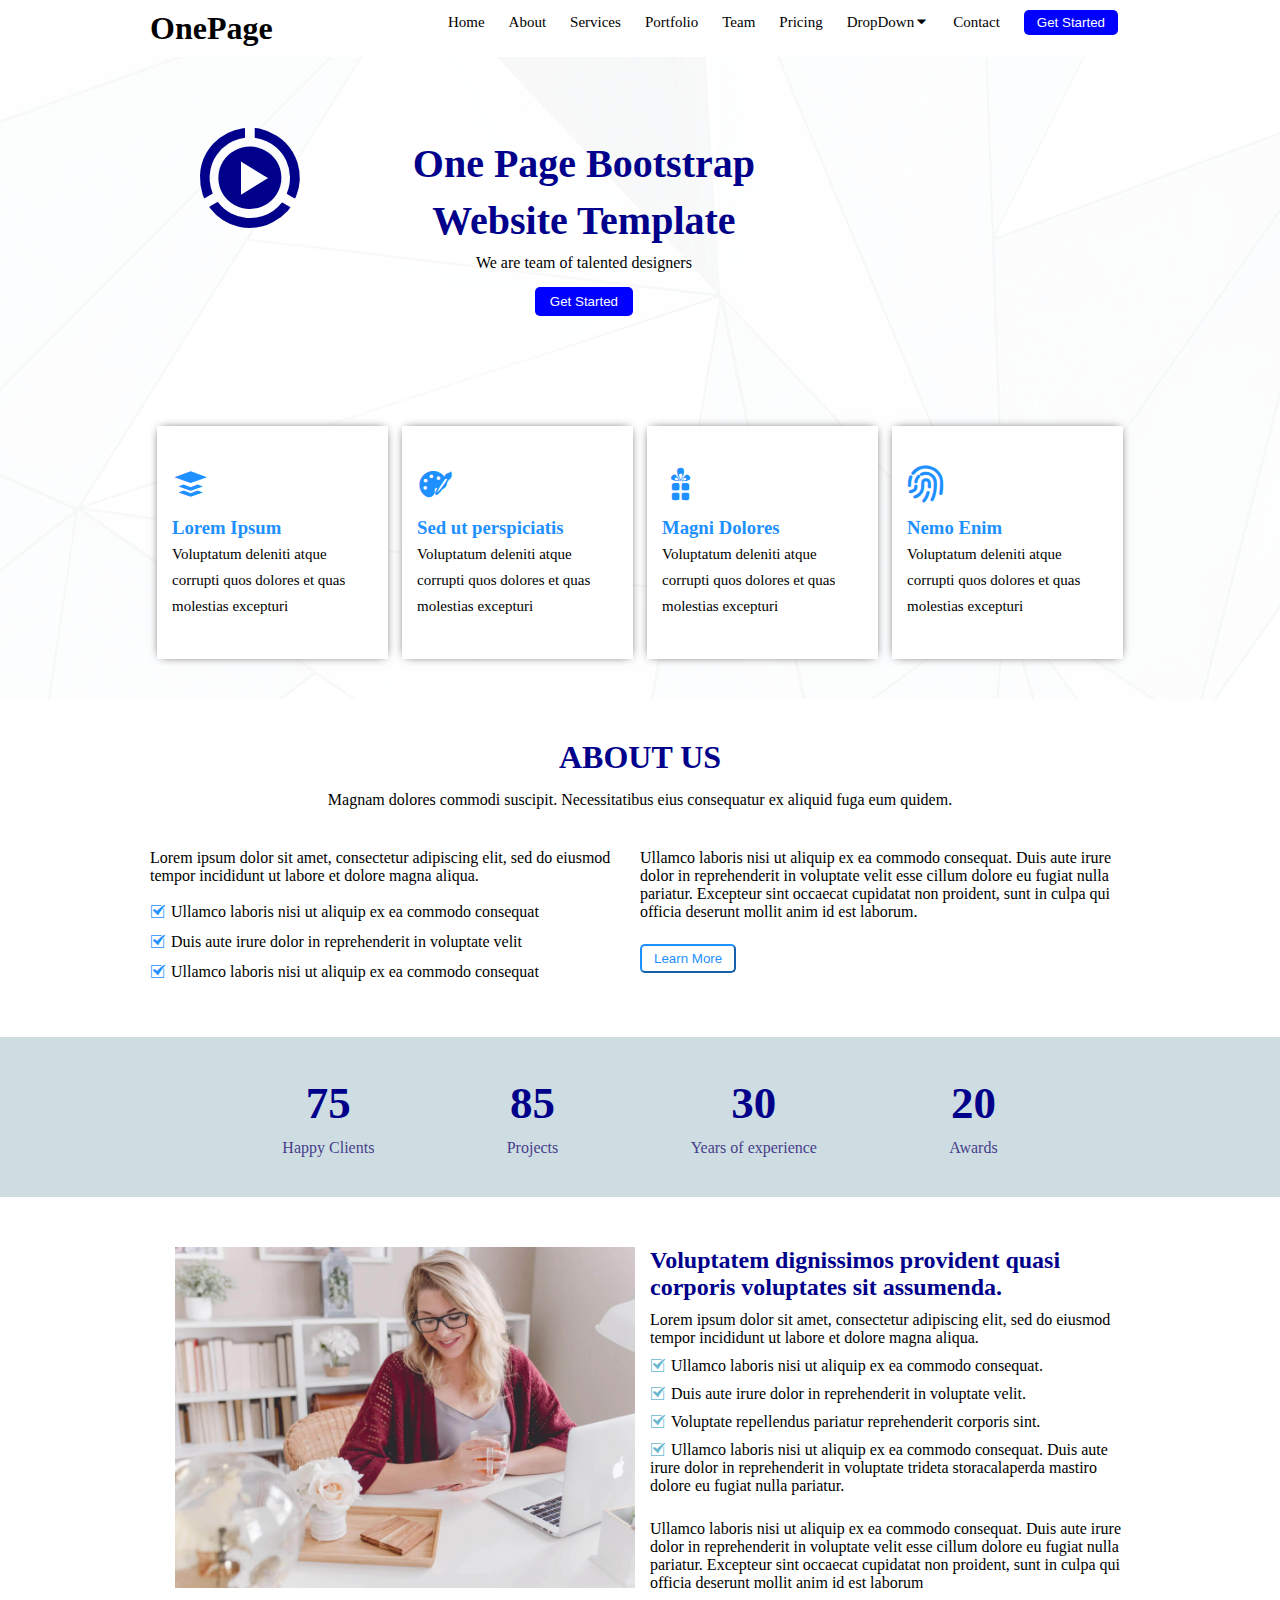
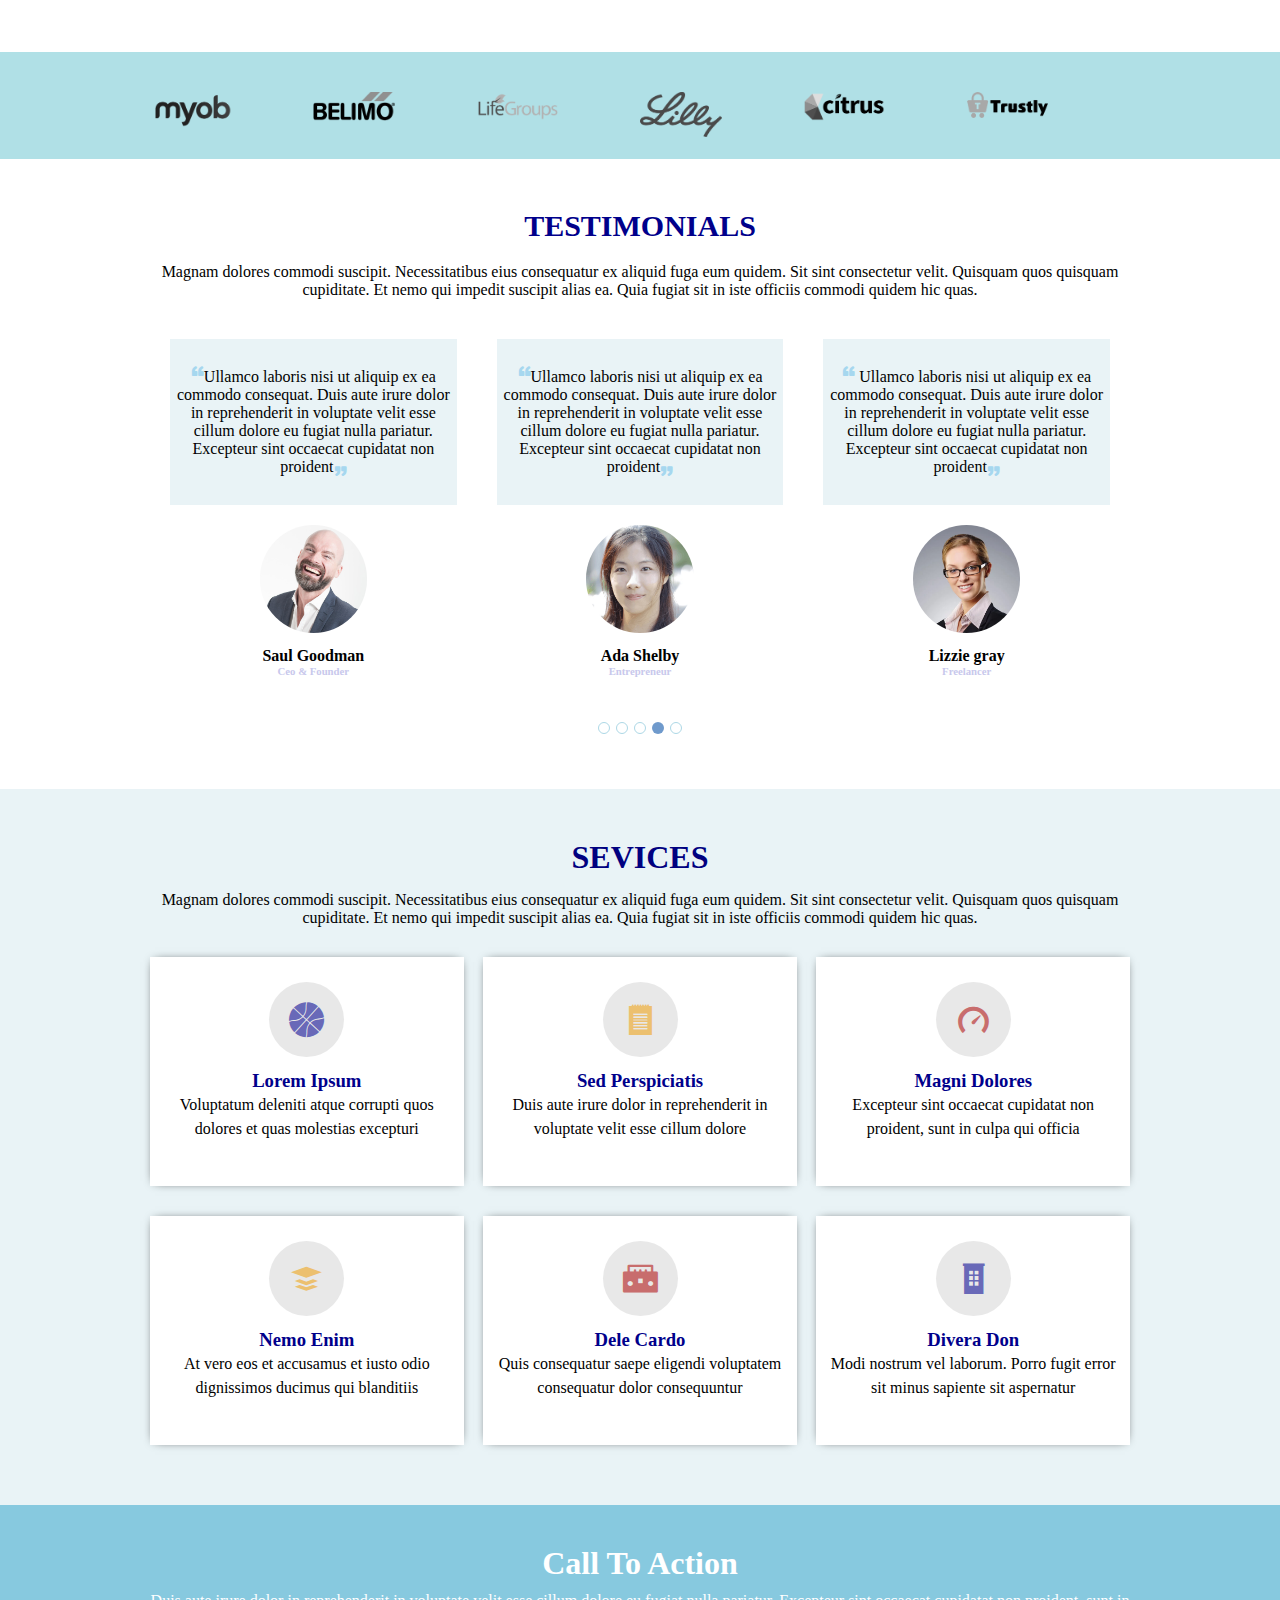
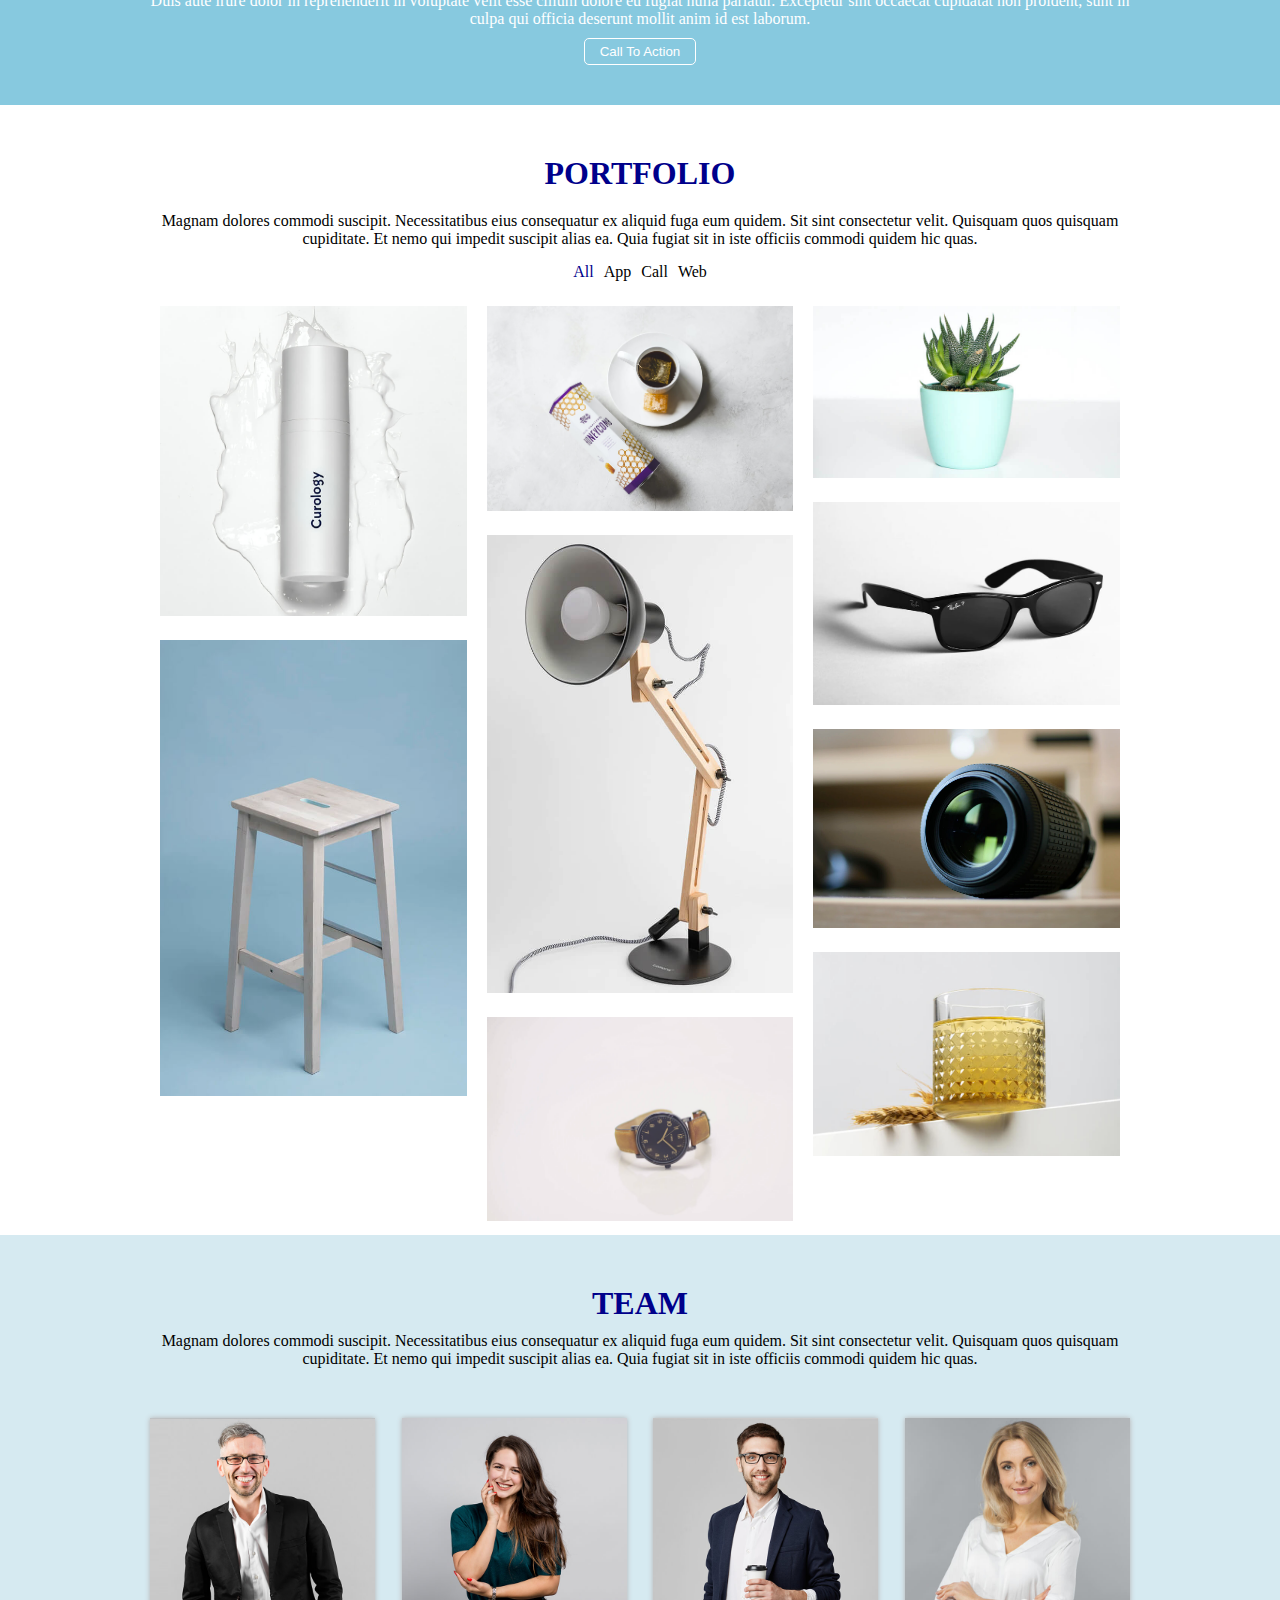
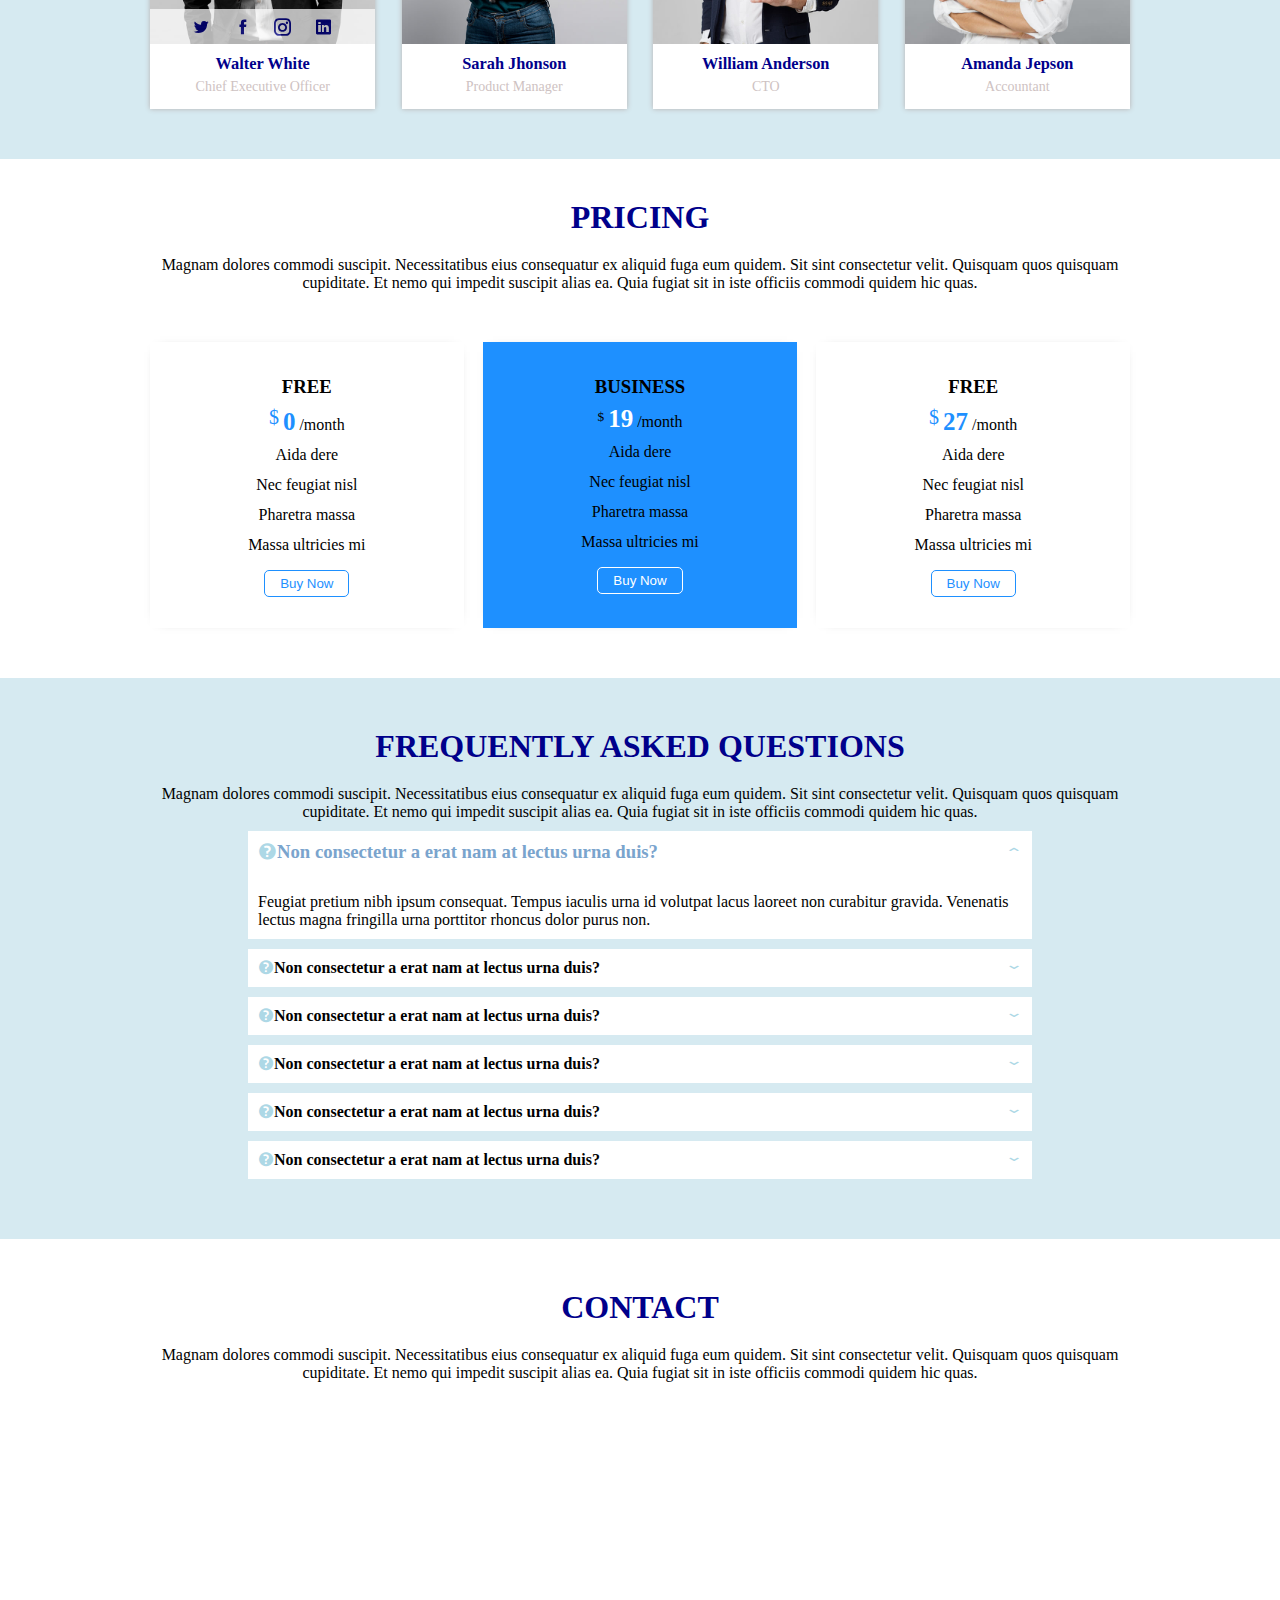
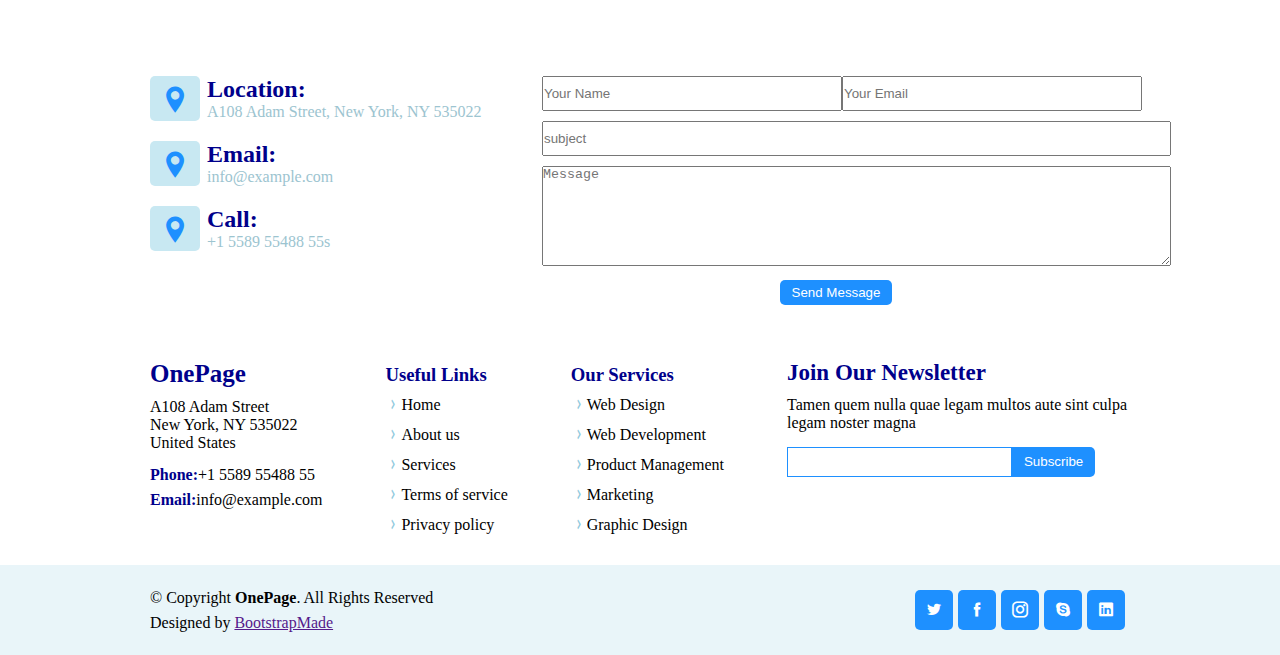
==== commit db0323c1: "task" ====
--- a/full-page-task/index.html
+++ b/full-page-task/index.html
@@ -19,15 +19,15 @@
                 </div>
                 <div class="navi">
                     <ul>
-                        <li>Home</li>
-                        <li>About</li>
-                        <li>Services</li>
-                        <li>Portfolio</li>
-                        <li>Team</li>
-                        <li>Pricing</li>
-                        <li>DropDown<i class="icofont-caret-down"></i></li>
-                        <li>Contact</li>
-                        <li><button class="btn1">Get Started</button></li>
+                        <li><a href="">Home</a> </li>
+                        <li><a href="">About</a> </li>
+                        <li><a href="">Services</a> </li>
+                        <li><a href="">Portfolio</a> </li>
+                        <li><a href="">Team</a> </li>
+                        <li><a href="">Pricing</a> </li>
+                        <li><a href="">DropDown<i class="icofont-caret-down"></i></a> </li>
+                        <li><a href="">Contact</a> </li>
+                        <li><button class="btn1"><a href="">Get Started</a> </button></li>
                     </ul>
                 </div>
             </div>
--- a/full-page-task/css/index.css
+++ b/full-page-task/css/index.css
@@ -27,14 +27,22 @@
     align-items: center;
     font-size: 15px;
 }
-
+.navi li a{
+    text-decoration: none;
+    color: black;
+}
 .navi ul li {
     padding: 10px 12px 10px 12px;
 }
-
+.navi ul li .btn1 a{
+    color: #fff;
+}
+.navi li a:hover{
+    color: darkblue;
+}
 .btn1 {
     background-color: blue;
-    color: #fff;
+    color:#fff;
     border: 0;
     border-radius: 5px;
     padding: 5px 13px 5px 13px;
@@ -146,6 +154,11 @@
     margin-top: 23px;
     color: dodgerblue;
 }
+.aboutbtn:hover{
+    background-color: dodgerblue;
+    color: #fff;
+    transition: ease-in-out 0.2s;
+}
 .achivements{
     background-color: rgb(205, 221, 226);
     padding: 40px 0px;
@@ -610,7 +623,8 @@
 }
 .footer1{
     margin-top: 30px;
-    padding-top: 25px
+    padding-top: 25px;
+    padding-bottom: 25px;
 }
 .footer1flex{
     display: flex;
@@ -659,7 +673,7 @@
 }
 .footer2{
     background-color: #e9f5f9;
-    padding: 21px 0px;
+    padding: 20px 0px;
 }
 .footer2flex{
     display: flex;
